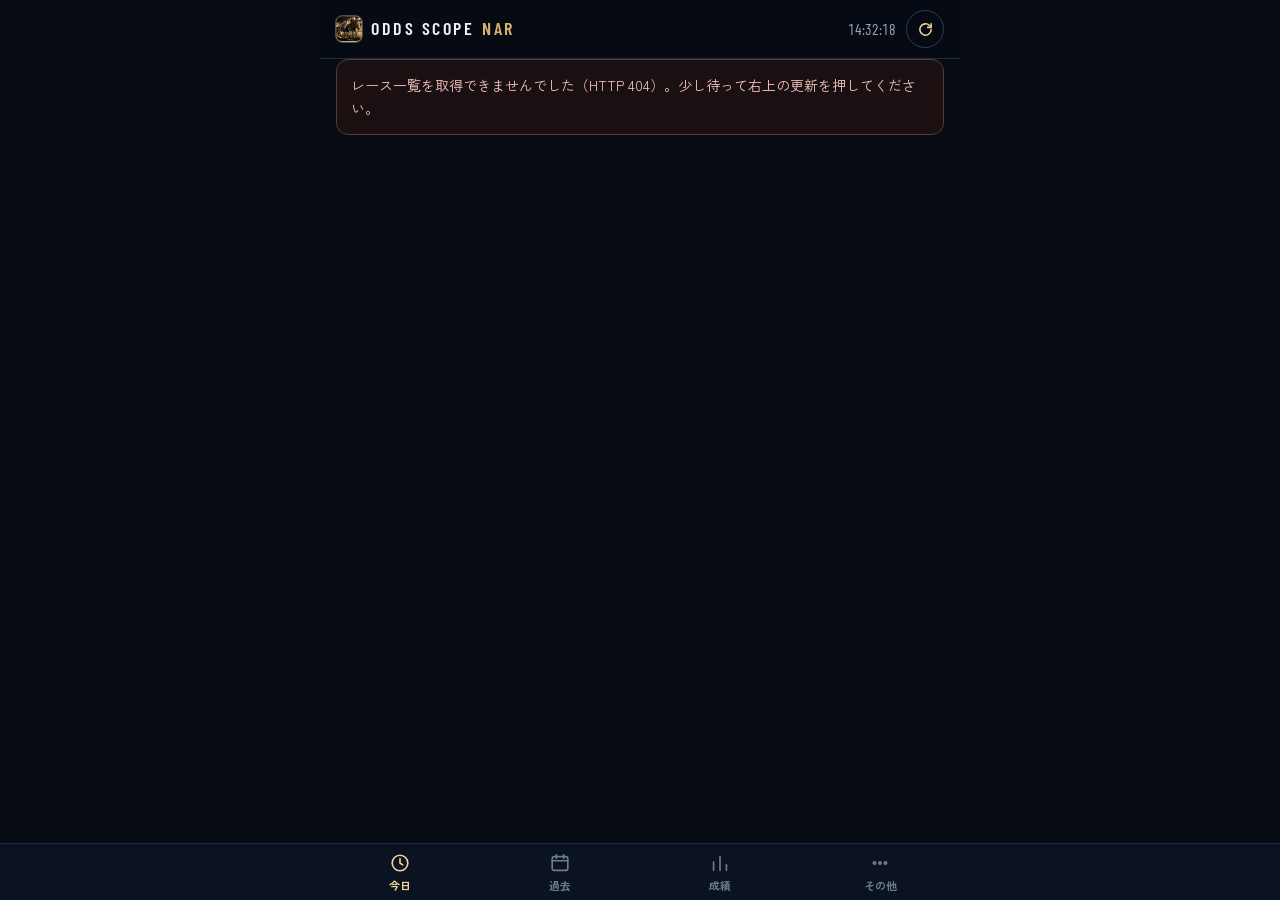
==== index.html @ 2533a0b9 "本命チェック: judge heavy favourites, validate prospectively, demote only once proven - A heavy favourite " ====
<!doctype html>
<html lang="ja">
<head>
<meta charset="utf-8">
<meta name="viewport" content="width=device-width,initial-scale=1,viewport-fit=cover">
<meta name="apple-mobile-web-app-capable" content="yes">
<meta name="apple-mobile-web-app-title" content="ODDS SCOPE">
<meta name="apple-mobile-web-app-status-bar-style" content="black-translucent">
<meta name="theme-color" content="#060B14">
<link rel="preconnect" href="https://fonts.googleapis.com"><link rel="preconnect" href="https://fonts.gstatic.com" crossorigin>
<link rel="stylesheet" href="https://fonts.googleapis.com/css2?family=Barlow+Condensed:wght@500;600&family=Shippori+Mincho+B1:wght@600;700;800&family=Zen+Kaku+Gothic+New:wght@400;500;700&display=swap">
<link rel="icon" type="image/png" href="/apple-touch-icon.png?v=20261013b">
<link rel="apple-touch-icon" sizes="180x180" href="/apple-touch-icon.png?v=20261013b">
<title>ODDS SCOPE NAR | 地方競馬</title>

<style>
:root{
  --bg:#02070d;--bg2:#06111c;--panel:#081724;--panel2:#07131e;--panel3:#0a1b2b;
  --line:#19354a;--line2:#244b65;--text:#f5f8fb;--muted:#7e94a7;--muted2:#587086;
  --gold:#f1c95d;--gold2:#ffe68a;--cyan:#23d7df;--blue:#69aefb;--green:#63e0a3;
  --red:#ff6677;--orange:#f29a57;--bronze:#d38a55;--violet:#c39cff;
  --r:16px;--shadow:0 22px 70px rgba(0,0,0,.42);--mono:ui-monospace,SFMono-Regular,Menlo,Monaco,Consolas,monospace
}
*{box-sizing:border-box}html{background:var(--bg);scroll-behavior:smooth}
body{
  margin:0;min-height:100vh;color:var(--text);
  font-family:-apple-system,BlinkMacSystemFont,"Segoe UI","Hiragino Sans","Yu Gothic UI",sans-serif;
  background:
    radial-gradient(950px 460px at 84% -8%,rgba(30,123,160,.15),transparent 63%),
    radial-gradient(760px 420px at -10% 18%,rgba(241,201,93,.09),transparent 63%),
    linear-gradient(180deg,#06111c 0,#02080e 58%,#02060b 100%);
}
button,input,select{font:inherit}button{cursor:pointer}.app{width:min(1280px,100%);margin:auto;padding:12px 12px 88px}
.topbar{
  display:grid;grid-template-columns:auto 1fr auto;align-items:center;gap:18px;
  padding:8px 4px 15px;border-bottom:1px solid rgba(73,112,141,.28)
}
.brandLock{display:flex;align-items:center;gap:12px;min-width:0}
.brandMark{
  width:70px;height:58px;border-radius:12px;overflow:hidden;display:grid;place-items:center;
  border:1px solid rgba(241,201,93,.34);background:#030b12;
  box-shadow:0 0 28px rgba(241,201,93,.13),inset 0 0 24px rgba(255,255,255,.02)
}
.brandMark img{width:100%;height:100%;object-fit:cover;display:block;filter:saturate(1.06) contrast(1.03)}
.brandText h1{
  margin:0;font-family:Georgia,"Times New Roman",serif;font-size:31px;line-height:.92;
  letter-spacing:.10em;font-weight:800;color:#f3d684;text-shadow:0 0 22px rgba(241,201,93,.12)
}
.brandText small{display:block;margin-top:6px;color:#a88642;font-size:8px;letter-spacing:.30em;font-weight:900}
.versionBox{min-width:0;border-left:1px solid #1a3b52;padding-left:18px}
.versionBox b{display:block;color:#f0d786;font-size:13px;letter-spacing:.04em}
.versionBox span{display:block;color:#6f8ca2;margin-top:3px;font-size:9px;letter-spacing:.1em}
.clockBox{text-align:right}.clockBox .date{font-size:10px;color:#9bb0bf}.clockBox .time{font:900 22px var(--mono);letter-spacing:.02em}.live{
  display:inline-flex;align-items:center;gap:6px;margin-left:8px;padding:4px 8px;border-radius:999px;
  border:1px solid #177b52;background:#06251a;color:#6cf2ab;font:900 8px var(--mono)
}.live:before{content:"";width:6px;height:6px;border-radius:50%;background:#4df09b;box-shadow:0 0 10px #4df09b}
.panel,details{
  background:linear-gradient(180deg,rgba(9,25,39,.97),rgba(5,16,26,.98));
  border:1px solid var(--line);box-shadow:var(--shadow)
}
.panel{border-radius:var(--r);margin:10px 0;overflow:hidden}.pad{padding:14px}
.head,.sectionTitle{display:flex;align-items:center;justify-content:space-between;gap:12px}
.head h2,.sectionTitle h2{margin:0;font-size:15px;letter-spacing:.05em}.badge,.sectionTitle small{font-size:9px;color:var(--muted);letter-spacing:.06em}
.muted{color:var(--muted);font-size:11px}
.reserveGrid{display:grid;grid-template-columns:1.15fr 1fr .62fr .78fr auto;gap:7px;margin-top:10px}
.reserveGrid input,.reserveGrid select{
  min-width:0;background:#04111c;color:#fff;border:1px solid #22435a;border-radius:10px;padding:10px 9px;outline:0
}
.reserveGrid input:focus,.reserveGrid select:focus{border-color:#3a718f;box-shadow:0 0 0 3px rgba(35,215,223,.06)}
.reserveBtn{
  border:1px solid #d6af45;border-radius:10px;padding:10px 16px;
  background:linear-gradient(135deg,#ffdd70,#c8952f);font-weight:950;color:#171208
}
.helper{margin:8px 1px 0;font-size:9px;color:#6e879b;line-height:1.5}
.queue{display:grid;grid-template-columns:repeat(3,minmax(0,1fr));gap:7px;margin-top:10px}
.race{border:1px solid #173249;background:linear-gradient(180deg,#081927,#05131f);border-radius:13px;padding:11px}
.raceTop{display:flex;justify-content:space-between;gap:8px}.raceTitle{font-size:15px;font-weight:900}
.mode{display:inline-flex;align-items:center;gap:6px;font-size:8px;font-weight:900;letter-spacing:.09em;border:1px solid #285467;color:#9cebe5;border-radius:999px;padding:5px 8px;background:#071e28}
.mode:before{content:"";width:5px;height:5px;border-radius:50%;background:var(--cyan)}
.chips{display:flex;gap:4px;flex-wrap:wrap;margin-top:8px}.chip{font:800 8px var(--mono);border:1px solid #294156;color:#71879a;border-radius:999px;padding:4px 6px}
.chip.done{border-color:#2d654f;color:#79dfa9;background:#0a241c}.raceBtns{display:grid;grid-template-columns:1fr auto;gap:6px;margin-top:9px}
.raceBtns button{border:1px solid #2b4861;border-radius:9px;padding:8px;background:#0e2437;color:#eef5f7;font-weight:800;font-size:10px}
.raceBtns .cancel{background:#25141b;border-color:#58303c;color:#e99aa6}.detail{display:none}
.raceConsole{
  margin-top:12px;border:1px solid #21445c;border-radius:14px;overflow:hidden;
  background:linear-gradient(180deg,#071929,#04101b);box-shadow:0 20px 70px rgba(0,0,0,.42)
}
.raceConsoleTop{
  display:grid;grid-template-columns:minmax(0,1.2fr) auto minmax(300px,.9fr);align-items:center;gap:12px;
  padding:13px;border-bottom:1px solid #16344a
}
.raceIdentity{display:flex;align-items:center;gap:8px;min-width:0}.venueBadge,.raceNoBadge{
  border-radius:9px;padding:8px 11px;font-weight:950;border:1px solid #315773;background:#0a2740
}
.raceNoBadge{font:950 24px var(--mono);padding:7px 12px;background:#07131f}
.raceText{min-width:0}.raceText b{display:block;font-size:17px;white-space:nowrap;overflow:hidden;text-overflow:ellipsis}
.raceText small{display:block;margin-top:4px;color:#91a6b7;font-size:9px}.countBox{
  min-width:118px;text-align:center;border:1px solid #3a5b72;background:#06131e;border-radius:10px;padding:7px 12px
}.countBox span{display:block;font-size:8px;color:#99aabd}.countBox b{display:block;color:#ffe66f;font:950 22px var(--mono);margin-top:2px}
.acqBox{min-width:0}.acqTitle{font-size:8px;color:#9fb1be;margin-bottom:6px}.acqGrid{display:grid;grid-template-columns:repeat(5,1fr);gap:4px}
.snap{border:1px solid #1e384b;background:#06131e;border-radius:9px;padding:6px 4px;text-align:center}.snap span{font-size:7px;color:#6f8799}.snap b{display:block;font:800 8px var(--mono);margin-top:2px;color:#879cac}.snap.ok{border-color:#1f7452;background:#072219}.snap.ok b{color:#70e0a6}
.phaseRail{display:grid;grid-template-columns:repeat(5,1fr);position:relative;padding:10px 12px 12px}
.phaseRail:before{content:"";position:absolute;left:7%;right:7%;top:25px;height:2px;background:linear-gradient(90deg,#2c6f91,#20d4df 74%,#7d6b32)}
.phaseNode{position:relative;text-align:center;z-index:1}.phaseDot{
  margin:auto;width:22px;height:22px;border-radius:50%;display:grid;place-items:center;border:2px solid #31556e;background:#082033;color:#7f9cb0;font-size:9px
}
.phaseNode span{display:block;margin-top:5px;color:#7f96aa;font-size:8px}.phaseNode b{display:block;margin-top:2px;font-size:9px;letter-spacing:.04em}
.phaseNode small{display:block;color:#536b7f;font-size:7px;margin-top:2px}.phaseNode.done .phaseDot{border-color:#22cfd8;background:#0a3b4b;color:#fff;box-shadow:0 0 18px rgba(35,215,223,.25)}
.phaseNode.done b{color:#76e7e0}.phaseNode.active .phaseDot{width:26px;height:26px;border-color:#f1c95d;background:#3c310d;color:#fff6be;box-shadow:0 0 24px rgba(241,201,93,.45)}
.phaseNode.active b{color:#ffe87e}.phaseNode.active span{color:#d8c27a}
.signalPanel{border-color:#274b62}.sectionTitle{margin-bottom:10px}.sectionTitle h2{font-size:21px;letter-spacing:.05em}
.phasePill{display:inline-flex;align-items:center;gap:6px;border:1px solid #35526a;background:#061522;border-radius:8px;padding:6px 10px;color:#a9bdc9!important}
.phasePill:before{content:"";width:6px;height:6px;border-radius:50%;background:var(--gold);box-shadow:0 0 9px rgba(241,201,93,.7)}
.pickRail{display:grid;grid-template-columns:repeat(3,minmax(0,1fr));gap:9px}
.pick{
  --accent:#536f84;position:relative;border:1px solid #2b4960;border-radius:12px;padding:12px;
  background:linear-gradient(180deg,#0a2032,#061420);overflow:hidden;min-width:0
}
.pick:nth-child(1){--accent:var(--gold);border-color:#b28b2c;box-shadow:0 0 0 1px rgba(241,201,93,.18),0 0 32px rgba(241,201,93,.12)}
.pick:nth-child(2){--accent:#79baff;border-color:#4e7fa6}
.pick:nth-child(3){--accent:#e99a62;border-color:#915b39}.pick:nth-child(n+4){opacity:.87}
.pick:before{content:"";position:absolute;inset:0 0 auto;height:3px;background:linear-gradient(90deg,var(--accent),transparent)}
.medal{position:absolute;left:0;top:0;min-width:43px;height:34px;border-radius:0 0 10px 0;display:grid;place-items:center;background:linear-gradient(135deg,color-mix(in srgb,var(--accent) 92%,white),color-mix(in srgb,var(--accent) 62%,black));color:#08111a;font:950 18px var(--mono)}
.role{margin-left:38px;font-size:9px;color:#9eb0bf;font-weight:900;letter-spacing:.08em}.signalTag{position:absolute;top:8px;right:8px;font:900 7px var(--mono);border:1px solid #365166;border-radius:999px;padding:4px 7px;color:#a6bac8;background:#07141f}
.pickMain{display:grid;grid-template-columns:auto minmax(0,1fr) auto;align-items:center;gap:8px;margin-top:15px}.waku{width:46px;height:46px;border-radius:9px;display:grid;place-items:center;font-size:22px;font-weight:950;border:1px solid rgba(255,255,255,.16)}
.miniNo{width:30px;height:30px;border-radius:7px;display:grid;place-items:center;font-size:14px;font-weight:950;border:1px solid rgba(255,255,255,.14);flex:0 0 auto}
.w0{background:#183047;color:#fff}.w1{background:#f4f4f4;color:#111}.w2{background:#171717;color:#fff}.w3{background:#db3b49;color:#fff}.w4{background:#2761b8;color:#fff}.w5{background:#ebd53a;color:#161616}.w6{background:#34a84d;color:#fff}.w7{background:#e98227;color:#fff}.w8{background:#e77ca4;color:#fff}
.horseLine{min-width:0}.horseLine b{display:block;font-size:14px;white-space:nowrap;overflow:hidden;text-overflow:ellipsis}.horseLine small{display:block;margin-top:3px;color:#7f97a9;font-size:8px;white-space:nowrap;overflow:hidden;text-overflow:ellipsis}
.scopeDial{--v:0;width:66px;height:66px;border-radius:50%;display:grid;place-items:center;position:relative;background:conic-gradient(var(--accent) calc(var(--v)*1%),#102536 0);box-shadow:0 0 18px color-mix(in srgb,var(--accent) 14%,transparent)}
.scopeDial:before{content:"";position:absolute;width:54px;height:54px;border-radius:50%;background:#07141f;border:1px solid #17344a}
.scopeDialInner{position:relative;text-align:center;z-index:1}.scopeDialInner b{display:block;font:950 22px var(--mono);color:#fff}.scopeDialInner span{display:block;font-size:6px;letter-spacing:.1em;color:#9aafbe}
.scoreStrip{display:grid;grid-template-columns:repeat(4,1fr);gap:4px;margin-top:10px}.scoreStrip div{background:#06131e;border:1px solid #173044;border-radius:7px;padding:6px 3px;text-align:center}.scoreStrip span{display:block;font:800 6px var(--mono);color:#647c8f}.scoreStrip b{font:850 12px var(--mono)}
.dnaMini{display:flex;gap:4px;flex-wrap:wrap;margin-top:7px}.dnaMini span{font-size:7px;font-weight:800;padding:3px 5px;border-radius:999px;background:#0d2231;color:#9bb1bf;border:1px solid #1c394c}.dnaMini span.hotTag{color:#ffe28b;border-color:#705b23;background:#211b08}
.reasonLine{margin-top:8px;font-size:8px;color:#8ba1b1}.reasonLine strong{color:var(--accent);font-size:7px;letter-spacing:.1em}.money{font-size:8px;color:#7890a3;margin-top:5px}.up{color:#67dca3}.down{color:#ff7f8c}
.trendStrip{display:grid;grid-template-columns:repeat(5,1fr);gap:3px;margin-top:8px}.trendCell{border-top:1px solid #1a3447;padding-top:4px;text-align:center}.trendCell span{display:block;font-size:6px;color:#5f7a8e}.trendCell b{display:block;font:800 9px var(--mono);color:#91a8b8;margin-top:2px}.trendCell.latest b{color:#ff847e}
.dnaRibbon{display:grid;grid-template-columns:repeat(6,1fr);gap:5px;padding:7px 10px;border:1px solid #18374c;border-radius:10px;background:#06131e;margin:9px 0}.dnaRibbon div{text-align:center;border-right:1px solid #173246}.dnaRibbon div:last-child{border-right:0}.dnaRibbon b{display:block;font-size:8px;color:#dce8ee}.dnaRibbon span{display:block;font-size:7px;color:#60798c;margin-top:2px}
.rankPanel{overflow:hidden}.rankTools{display:flex;gap:5px;flex-wrap:wrap}.rankTool{border:1px solid #21415a;background:#071725;color:#8fa7b8;border-radius:8px;padding:6px 9px;font-size:8px;font-weight:850}.rankTool.active{border-color:#b58d29;color:#ffe57d;background:#211a07}
.rankWrap{overflow-x:auto}.rankHead,.rrow{display:grid;grid-template-columns:38px minmax(210px,1.5fr) 62px 58px 58px 58px 58px 68px 74px;min-width:840px;align-items:center}
.rankHead{padding:8px 12px;border-top:1px solid #153246;border-bottom:1px solid #153246;color:#748da1;font-size:8px}.rankHead span:not(:nth-child(2)){text-align:center}
.rrow{padding:7px 12px;border-bottom:1px solid #10283a;cursor:pointer;transition:.12s}.rrow:hover,.rrow.active{background:#0c2232}.rrow.active{box-shadow:inset 3px 0 0 var(--gold)}
.rk{font:900 15px var(--mono);color:#9aafbf;text-align:center}.horseCell{display:flex;align-items:center;gap:8px;min-width:0}.hn{min-width:0}.hn b{display:block;font-size:11px;white-space:nowrap;overflow:hidden;text-overflow:ellipsis}.hn small{display:block;color:#748c9f;font-size:7px;margin-top:2px}.popb{color:#d4b86f}
.scoreCell{text-align:center;font:850 11px var(--mono)}.dnaCell{color:#a9c9ff}.scopeCell{color:#ffe27a}.metricCell{color:#9eb2c1}.stateCell{text-align:center;font:900 7px var(--mono);border:1px solid #28475c;border-radius:999px;padding:4px 5px;color:#93aabd}.stateCell.HOT{color:#ff9da7;border-color:#78404b}.stateCell.CORE{color:#f3d378;border-color:#6c5928}.stateCell.VALUE{color:#ffb274;border-color:#6d4728}.stateCell.WATCH{color:#68e1dc;border-color:#2a625e}
.horseConsoleGrid{display:grid;grid-template-columns:1.06fr .92fr 1.18fr;gap:9px;margin-top:10px}.subcard{border:1px solid #1b3b51;background:linear-gradient(180deg,#081b2a,#05131f);border-radius:12px;padding:12px;min-width:0}
.subhead{display:flex;justify-content:space-between;gap:8px;align-items:center;margin-bottom:9px}.subhead b{font-size:11px}.subhead small{font-size:7px;color:#6e8799}
.selTop{display:grid;grid-template-columns:auto minmax(0,1fr) auto;gap:8px;align-items:center}.selName{min-width:0}.selName b{display:block;font-size:14px;white-space:nowrap;overflow:hidden;text-overflow:ellipsis}.selName small{display:block;color:#8097a8;font-size:8px;margin-top:3px}.bigScope{font:950 30px var(--mono);color:#ffe178}
.rings{display:grid;grid-template-columns:repeat(4,1fr);gap:5px;margin-top:10px}.ring{--v:0;--c:#fff;aspect-ratio:1;border-radius:50%;display:grid;place-items:center;position:relative;background:conic-gradient(var(--c) calc(var(--v)*1%),#112a3b 0)}.ring:after{content:"";position:absolute;inset:5px;border-radius:50%;background:#071521}.ring b,.ring span{position:relative;z-index:1}.ring b{font:900 11px var(--mono);transform:translateY(-3px)}.ring span{position:absolute;bottom:13px;font-size:5px;color:#8298a9}
.whyBox{margin-top:10px;border-left:2px solid var(--gold);padding:8px 9px;background:#081927;border-radius:0 8px 8px 0}.whyBox b{font-size:8px;color:#e8c862}.whyBox div{font-size:8px;color:#9aafbe;line-height:1.55;margin-top:3px}
.dnaBars .barrow,.abilityBars .barrow{display:grid;grid-template-columns:88px 1fr 30px;align-items:center;gap:7px;margin:7px 0}.barrow span{font-size:8px;color:#9eb1bf}.track{height:7px;border-radius:999px;background:#102839;overflow:hidden}.track i{display:block;height:100%;background:linear-gradient(90deg,#1fc6e1,#55df9d,#ffd35f);border-radius:999px}.barrow b{font:900 9px var(--mono);text-align:right}
.marketChart{height:170px;border:1px solid #17364b;border-radius:9px;background:#04101a;padding:8px;overflow:hidden}.marketChart svg{width:100%;height:100%}.chartMeta{display:grid;grid-template-columns:repeat(5,1fr);gap:4px;margin-top:7px}.chartMeta div{text-align:center}.chartMeta span{display:block;font-size:6px;color:#657e91}.chartMeta b{display:block;font:850 9px var(--mono);margin-top:2px}
.metaGrid{display:grid;grid-template-columns:repeat(2,1fr);gap:5px;margin-top:9px}.metaBox{border:1px solid #173348;background:#06131e;border-radius:8px;padding:7px}.metaBox span{display:block;font-size:6px;color:#697f91}.metaBox b{display:block;font-size:8px;margin-top:3px}
.note{color:#6f879a;font-size:8px;line-height:1.55}.validation{display:grid;grid-template-columns:repeat(4,1fr);gap:6px}.vbox{border:1px solid #1b394e;background:#06131e;border-radius:9px;padding:8px}.vbox span{font-size:7px;color:#718a9d}.vbox b{display:block;font:900 18px var(--mono);margin-top:4px}.vbox small{font-size:6px;color:#627a8d}
details{border-radius:13px;margin:9px 0;overflow:hidden}summary{padding:11px 13px;font-size:10px;font-weight:900;letter-spacing:.04em;cursor:pointer}details>div{padding:0 13px 13px}.tape{display:grid;grid-template-columns:repeat(5,1fr);gap:5px}.slot{background:#06131e;border:1px solid #18364b;border-radius:8px;padding:7px;text-align:center}.slot span{display:block;font-size:7px;color:#71899b}.slot b{display:block;font-size:9px;margin-top:3px}.slot em{display:block;font:normal 7px var(--mono);color:#526d80;margin-top:2px}.marketCount{margin-top:7px;color:#6c8799;font-size:8px}
.loading{display:inline-flex;align-items:center;gap:6px}.dot{width:7px;height:7px;border-radius:50%;background:var(--cyan);animation:pulse 1s infinite}@keyframes pulse{50%{opacity:.25}}

/* Ver.11.9 FINAL FUSION */
.sectionKicker{margin-top:3px;color:#7891a4;font-size:8px;letter-spacing:.04em}
.stageStatus{display:grid;grid-template-columns:repeat(3,1fr);gap:7px;padding:0 12px 12px}
.stageStatusItem{position:relative;border:1px solid #1c3a50;background:#061522;border-radius:10px;padding:9px 11px;min-width:0;transition:.2s ease}
.stageStatusItem span{display:block;color:#5f7b90;font:800 7px var(--mono);letter-spacing:.12em}
.stageStatusItem b{display:block;margin-top:2px;font-size:12px;letter-spacing:.04em}
.stageStatusItem small{display:block;margin-top:2px;color:#647d90;font-size:7px;white-space:nowrap;overflow:hidden;text-overflow:ellipsis}
.stageStatusItem.done{border-color:#24695f;background:linear-gradient(180deg,#08241f,#061914)}
.stageStatusItem.done b{color:#72e5bb}
.stageStatusItem.active{border-color:#d7ae43;background:linear-gradient(135deg,rgba(118,83,10,.42),rgba(9,21,32,.98));box-shadow:0 0 24px rgba(241,201,93,.14),inset 0 0 0 1px rgba(255,223,119,.12)}
.stageStatusItem.active b{color:#ffe982}
.finalMode .raceConsole,.finalMode .signalPanel{border-color:#94762b;box-shadow:0 22px 70px rgba(0,0,0,.42),0 0 32px rgba(241,201,93,.08)}
.finalMode .phasePill{border-color:#a98931;color:#ffea92!important;background:#2a2108}
.finalMode .phasePill:before{background:#ffe66f;box-shadow:0 0 14px #ffe66f}
.pickRoleBadge{display:inline-flex;align-items:center;justify-content:center;margin-top:12px;padding:5px 9px;border-radius:999px;font-size:9px;font-weight:950;letter-spacing:.04em;border:1px solid #3b5264;background:#0b1b28;color:#a9becb}
.pickRoleBadge.primary{border-color:#b9902e;background:#312608;color:#ffe488}
.pickRoleBadge.secondary{border-color:#4683ad;background:#09253b;color:#9fd4ff}
.pickRoleBadge.value{border-color:#9b613d;background:#301c10;color:#ffc19a}
.pickMain .waku{width:58px;height:58px;font-size:28px;border-radius:11px;box-shadow:inset 0 0 0 1px rgba(255,255,255,.11)}
.keyScores{display:grid;grid-template-columns:repeat(4,1fr);gap:5px;margin-top:9px}
.keyScore{border:1px solid #1c394c;background:#061521;border-radius:8px;padding:6px 5px;text-align:center}
.keyScore span{display:block;color:#6e879a;font-size:7px;letter-spacing:.06em}
.keyScore b{display:block;margin-top:2px;font:950 16px var(--mono)}
.keyScore.scope b{color:#ffe06d}.keyScore.dna b{color:#b99bff}.keyScore.accel b{color:#ff8a99}.keyScore.flow b{color:#56e0d4}
.keyScore small{display:block;color:#4f6b7f;font-size:6px;margin-top:1px}
.auxScores{display:flex;gap:10px;margin-top:6px;color:#6f8799;font-size:7px}.auxScores b{color:#a9bcc8;font-weight:900}
.finalStamp{display:none;position:absolute;right:9px;bottom:9px;border:1px solid #b78e28;background:linear-gradient(135deg,#4c390b,#171204);color:#ffe77e;border-radius:7px;padding:5px 7px;font:950 8px var(--mono);letter-spacing:.08em;box-shadow:0 0 15px rgba(241,201,93,.15)}
.finalMode .pick:nth-child(-n+3) .finalStamp{display:block}
.rankRole{display:inline-flex;align-items:center;justify-content:center;min-width:34px;padding:3px 5px;border-radius:999px;font-size:7px;font-weight:950;margin-left:5px;vertical-align:1px;border:1px solid #365063;color:#92a8b8}
.rankRole.primary{border-color:#a9832a;color:#f4cf66}.rankRole.secondary{border-color:#47769b;color:#8ac5f3}.rankRole.value{border-color:#98603d;color:#efb082}
.hn small{display:flex;flex-wrap:wrap;gap:3px;align-items:center}
.hn .styleTag{color:#72cfd3;border:1px solid #245462;background:#08202a;border-radius:999px;padding:1px 4px;font-size:7px}

@media(max-width:980px){
  .topbar{grid-template-columns:1fr auto}.versionBox{display:none}.queue{grid-template-columns:repeat(2,minmax(0,1fr))}
  .raceConsoleTop{grid-template-columns:1fr auto}.acqBox{grid-column:1/-1}.pickRail{display:flex;overflow-x:auto;scroll-snap-type:x mandatory;padding-bottom:4px}.pick{min-width:72%;scroll-snap-align:start}
  .horseConsoleGrid{grid-template-columns:1fr 1fr}.horseConsoleGrid .subcard:last-child{grid-column:1/-1}
}
@media(max-width:620px){
  .app{padding:8px 8px 78px}.brandMark{width:54px;height:48px}.brandText h1{font-size:25px}.clockBox .time{font-size:18px}.panel{margin:8px 0}.pad{padding:11px}
  .reserveGrid{grid-template-columns:1fr 1fr}.reserveGrid button{grid-column:1/-1}.queue{grid-template-columns:1fr}
  .raceConsoleTop{grid-template-columns:1fr auto;gap:8px;padding:10px}.raceIdentity{gap:6px}.venueBadge{padding:6px 8px;font-size:11px}.raceNoBadge{font-size:18px;padding:5px 8px}.raceText b{font-size:14px}.countBox{min-width:92px;padding:6px}.countBox b{font-size:18px}.acqBox{grid-column:1/-1}
  .phaseRail{padding:8px 5px 10px}.phaseRail:before{left:10%;right:10%;top:21px}.phaseDot{width:18px;height:18px}.phaseNode.active .phaseDot{width:22px;height:22px}.phaseNode span{font-size:6px}.phaseNode b{font-size:7px}.phaseNode small{font-size:6px}
  .sectionTitle h2{font-size:18px}.stageStatus{gap:5px;padding:0 7px 9px}.stageStatusItem{padding:7px}.stageStatusItem small{display:none}.pick{min-width:88%;padding:11px}.scopeDial{width:61px;height:61px}.scopeDial:before{width:49px;height:49px}.dnaRibbon{grid-template-columns:repeat(3,1fr)}.dnaRibbon div:nth-child(3){border-right:0}
  .rankHead,.rrow{grid-template-columns:32px minmax(170px,1.5fr) 56px 54px 54px 54px 54px 62px 68px;min-width:720px}.horseConsoleGrid{grid-template-columns:1fr}.horseConsoleGrid .subcard:last-child{grid-column:auto}.validation{grid-template-columns:repeat(2,1fr)}
}

/* Ver.13.0 race-flow calibrated signal language */
.raceSignal{display:flex;align-items:center;justify-content:space-between;gap:10px;border:1px solid #233f52;border-radius:13px;padding:10px 11px;margin:0 0 10px;background:linear-gradient(135deg,#081724,#06111b)}
.raceSignal>div:first-child{min-width:0}.raceSignal span{font:850 8px var(--mono);letter-spacing:.08em;color:#7890a3}.raceSignal b{display:block;font:950 17px var(--mono);letter-spacing:.03em;margin-top:2px}.raceSignal small{display:block;color:#7f95a5;margin-top:3px;font-size:9px}.signalScale{display:flex;gap:5px;flex-wrap:wrap;justify-content:flex-end}.signalScale span{padding:4px 6px;border-radius:999px;border:1px solid #29485d;background:#07131d;font-size:7px}.signalScale .gs{color:#ffe77d;border-color:#8b6e20}.signalScale .ga{color:#6ee8df;border-color:#236c68}.signalScale .gb{color:#8ec7ff;border-color:#2c5c82}.signalScale .gc{color:#b9c6d0;border-color:#425462}.signalScale .gd{color:#788995;border-color:#344550}
.raceSignal.grade-s{border-color:#a27f23;box-shadow:inset 3px 0 0 #f1c95d}.raceSignal.grade-s b{color:#ffe47b}.raceSignal.grade-a{border-color:#26736e;box-shadow:inset 3px 0 0 #46d6cd}.raceSignal.grade-a b{color:#6ee8df}.raceSignal.grade-b{border-color:#2f658e;box-shadow:inset 3px 0 0 #72b8f5}.raceSignal.grade-b b{color:#9dd2ff}.raceSignal.grade-c{border-color:#425665;box-shadow:inset 3px 0 0 #879aa8}.raceSignal.grade-c b{color:#c4d0d8}.raceSignal.grade-d{border-color:#2c3e4b;box-shadow:inset 3px 0 0 #536571}.raceSignal.grade-d b{color:#8295a2}
.pick.grade-s{border-color:#a98428!important;box-shadow:0 0 0 1px rgba(241,201,93,.18),0 0 26px rgba(241,201,93,.13)!important}.pick.grade-a{border-color:#2c8580!important;box-shadow:0 0 0 1px rgba(70,214,205,.12)!important}.pick.grade-b{border-color:#3974a0!important}.pick.grade-c{border-color:#445d6e!important}.pick.grade-d{border-color:#263d4d!important;opacity:.92}.signalTag.grade-s{color:#ffe57c;border-color:#8d7021;background:#2e2509}.signalTag.grade-a{color:#70e4dc;border-color:#2c726e;background:#082824}.signalTag.grade-b{color:#9ccfff;border-color:#315d7e;background:#0a2031}.signalTag.grade-c{color:#c3ced5;border-color:#425664;background:#111d25}.signalTag.grade-d{color:#8396a2;border-color:#344651;background:#0a151c}
.stateCell.grade-s{color:#ffe57c;border-color:#8d7021}.stateCell.grade-a{color:#70e4dc;border-color:#2c726e}.stateCell.grade-b{color:#9ccfff;border-color:#315d7e}.stateCell.grade-c{color:#c3ced5;border-color:#425664}.stateCell.grade-d{color:#8396a2;border-color:#344651}.signalIndex{font:900 9px var(--mono);color:#9fb4c2;margin-left:auto}.resultCard{display:grid;grid-template-columns:repeat(4,minmax(0,1fr));gap:7px;margin-top:8px}.resultStat{border:1px solid #29465a;border-radius:10px;padding:9px;background:#07131d}.resultStat span{display:block;color:#758d9f;font-size:8px}.resultStat b{display:block;margin-top:3px;font:900 16px var(--mono)}.systemCheck{display:inline-flex;padding:4px 7px;border-radius:999px;border:1px solid #3b5262;font:900 8px var(--mono)}.systemCheck.PASS{color:#6ee0a3;border-color:#2c6949}.systemCheck.HOLD{color:#f1c95d;border-color:#725e25}.systemCheck.REVIEW{color:#ff8e96;border-color:#743c43}.systemCheck.COLLECTING{color:#8eb6d0;border-color:#375a70}
@media(max-width:720px){.raceSignal{align-items:flex-start;flex-direction:column}.signalScale{justify-content:flex-start}.resultCard{grid-template-columns:repeat(2,minmax(0,1fr))}}

/* Ver.13 RACE FLOW + RESULT GUARD */
.guardBar{display:grid;grid-template-columns:auto 1fr auto;align-items:center;gap:10px;border:1px solid #2b4657;border-radius:12px;padding:9px 10px;margin:0 0 10px;background:#07131d}.guardBar b{font:950 10px var(--mono);letter-spacing:.08em}.guardBar small{color:#8197a7;font-size:9px}.guardState{padding:5px 8px;border-radius:999px;border:1px solid #3a5363;font:900 8px var(--mono)}.guardState.PASS{color:#6fe3a6;border-color:#2a6b4b}.guardState.HOLD{color:#f0ca65;border-color:#725f28}.guardState.REVIEW{color:#ff9299;border-color:#74424a}.guardState.COLLECTING{color:#91b8d2;border-color:#3c5e73}
.roiBox{margin-top:12px;border:1px solid #2b4657;border-radius:12px;padding:10px;background:#07131d}.roiBox .roiHead{display:flex;justify-content:space-between;align-items:baseline;margin-bottom:8px}.roiBox .roiHead b{font:950 11px var(--mono);letter-spacing:.08em}.roiBox .roiHead small{color:#8197a7;font-size:10px}.roiTable{width:100%;border-collapse:collapse;font-size:12px}.roiTable th{color:#8197a7;font-weight:700;font-size:10px;text-align:right;padding:4px 2px;border-bottom:1px solid #1d3442}.roiTable th:first-child,.roiTable td:first-child{text-align:left}.roiTable td{text-align:right;padding:6px 2px;border-bottom:1px solid #12242f;font-variant-numeric:tabular-nums}.roiTable td b{font-size:13px}.roiTable td small{display:block;color:#6f8798;font-size:9px}.roiTable .up{color:#6fe3a6}.roiTable .down{color:#ff9299}.roiNote{color:#8197a7;font-size:10px;line-height:1.5;margin-top:8px}
.flowPanel{overflow:hidden}.flowHead{display:flex;justify-content:space-between;align-items:flex-start;gap:10px}.flowHead h2{margin:0}.flowMeta{display:flex;gap:6px;flex-wrap:wrap;justify-content:flex-end}.flowPill{border:1px solid #31536a;border-radius:999px;padding:5px 7px;font:900 8px var(--mono);color:#9fc6dc;background:#07131d}.flowPill.high{color:#ff9da6;border-color:#75424a}.flowPill.balanced{color:#7be3dc;border-color:#2f6c68}.flowPill.slow{color:#f1ca68;border-color:#6e5d2b}
.flowStage{margin-top:10px;border:1px solid #213a4b;border-radius:14px;background:linear-gradient(180deg,#07131d,#040b12);padding:10px;overflow:hidden}.flowControls{display:flex;align-items:center;gap:7px;flex-wrap:wrap}.flowControls button{border:1px solid #335366;background:#0a1a26;color:#c9dbe6;border-radius:9px;padding:8px 10px;min-height:38px;font:850 9px var(--mono)}.flowControls button.primary{border-color:#8a7026;color:#ffe57d;background:linear-gradient(180deg,#33270a,#201a08)}.flowControls button.isPlaying{border-color:#2b7773;color:#7eece4;background:#082824}.flowPhase{margin-left:auto;font:950 11px var(--mono);color:#ffe071;letter-spacing:.08em}.flowTruth{display:inline-flex;align-items:center;gap:5px;color:#7890a1;font-size:8px}.flowTruth:before{content:'◉';color:#62d8d0}

.flowFinish{display:grid;grid-template-columns:auto 1fr;gap:10px;align-items:center;margin-top:9px;border:1px solid #5f5226;border-radius:12px;padding:9px 10px;background:linear-gradient(135deg,rgba(51,40,10,.78),rgba(8,20,29,.96));box-shadow:inset 3px 0 0 #e3bd54}.flowFinishLabel b{display:block;color:#ffe27a;font:950 11px var(--mono);letter-spacing:.08em}.flowFinishLabel span{display:block;color:#8ea1ad;font-size:7px;margin-top:2px}.flowFinishPodium{display:grid;grid-template-columns:repeat(3,minmax(0,1fr));gap:6px}.flowFinishPodium>div{min-width:0;border:1px solid #314d5e;border-radius:9px;padding:7px 8px;background:#07131d;color:#7f94a3;font:850 8px var(--mono)}.flowFinishPodium>div:nth-child(1){border-color:#8b6e20;color:#ffe274}.flowFinishPodium>div:nth-child(2){border-color:#456681;color:#b9dcf7}.flowFinishPodium>div:nth-child(3){border-color:#704c35;color:#e5ad86}.flowFinishPodium b{display:block;margin-top:2px;color:#f4f8fa;font:950 10px var(--mono);white-space:nowrap;overflow:hidden;text-overflow:ellipsis}
.flowTrack{position:relative;margin-top:10px;width:100%;min-height:330px;overflow:hidden;border:1px solid #203b4c;border-radius:14px;background:linear-gradient(90deg,#07131c 0 8%,#102a20 8% 88%,#08141d 88% 100%)}
.flowTrack:before{content:'';position:absolute;left:9%;right:12%;top:72px;bottom:14px;border-radius:10px;background:repeating-linear-gradient(to bottom,rgba(224,238,230,.08) 0 1px,transparent 1px 26px),linear-gradient(180deg,rgba(54,116,76,.18),rgba(24,65,42,.08));border:1px solid rgba(107,191,139,.14);pointer-events:none}.flowTrack:after{content:'FINISH';position:absolute;left:88%;top:64px;bottom:10px;width:3px;background:linear-gradient(180deg,transparent,#ffe170 9% 91%,transparent);box-shadow:0 0 12px rgba(255,216,93,.45);color:#ffe276;font:900 7px var(--mono);letter-spacing:.08em;writing-mode:vertical-rl;text-orientation:mixed;padding-top:8px;pointer-events:none}
.flowSvg{display:none}.flowHorse{position:absolute;left:10%;top:96px;transform:translate(0,-50%);display:flex;align-items:center;gap:5px;border:0;background:rgba(4,13,20,.88);color:#fff;padding:3px 6px 3px 4px;min-width:118px;max-width:164px;height:24px;border-radius:9px;border:1px solid #29485b;z-index:3;box-shadow:0 2px 8px rgba(0,0,0,.42);transition:left .18s linear,top .28s ease,filter .2s,opacity .2s}.flowHorse .runner{font-size:15px;line-height:1;filter:drop-shadow(0 2px 3px rgba(0,0,0,.8));transform:none!important}.flowHorse .fhNo{width:25px;height:20px;display:grid;place-items:center;border-radius:6px;font:950 10px var(--mono);border:1px solid rgba(255,255,255,.30);flex:0 0 auto}.flowHorse .fhName{display:block;position:static;transform:none;max-width:92px;padding:0;background:transparent;border:0;color:#dce8ee;font-size:7px;font-weight:850;white-space:nowrap;overflow:hidden;text-overflow:ellipsis}.flowHorse.isFocus{border-color:#61d8d0;box-shadow:0 0 0 2px rgba(76,216,207,.18),0 2px 8px rgba(0,0,0,.42)}.flowHorse.isTop{border-color:#786429}.flowHorse.isTop .fhNo{box-shadow:0 0 0 1px rgba(241,201,93,.55)}.flowHorse.isLeader{border-color:#e5bd4d;background:rgba(40,31,8,.92)}.flowHorse.isLeader .runner{filter:drop-shadow(0 0 5px rgba(255,218,98,.75))}.flowHorse.isLeader .fhNo{outline:1px solid #ffe16a}.flowHorse.dim{opacity:.72}
.flowRankTag{display:grid;place-items:center;min-width:18px;height:18px;border-radius:50%;background:#0b1a25;border:1px solid #335267;color:#93a9b7;font:950 8px var(--mono);flex:0 0 auto}.flowHorse.isLeader .flowRankTag{color:#ffe274;border-color:#8a6d20}.flowGap{margin-left:auto;color:#6f8797;font:800 7px var(--mono);white-space:nowrap}
.flowHud{position:absolute;left:10px;right:10px;top:9px;display:flex;justify-content:space-between;align-items:flex-start;gap:8px;pointer-events:none;z-index:20}.flowHudBox{max-width:62%;padding:6px 8px;border:1px solid rgba(49,83,106,.8);border-radius:9px;background:rgba(3,11,18,.88);backdrop-filter:blur(5px)}.flowHudBox b{display:block;font:900 10px var(--mono);color:#f4f7fa}.flowHudBox span{display:block;margin-top:2px;color:#8ca5b6;font-size:8px;line-height:1.35}.flowOrder{padding:6px 8px;border:1px solid rgba(118,91,29,.9);border-radius:9px;background:rgba(31,24,7,.90);color:#ffe178;font:900 8px var(--mono);white-space:normal;text-align:right;max-width:38%}.flowPhaseNav{display:grid;grid-template-columns:repeat(4,1fr);gap:6px;margin-top:8px}.flowPhaseBtn{border:1px solid #27465a;background:#07131d;color:#8299aa;border-radius:8px;padding:7px 5px;font:850 8px var(--mono)}.flowPhaseBtn.active{border-color:#8a7026;color:#ffe173;background:#241d08}.flowReadout{display:grid;grid-template-columns:repeat(3,minmax(0,1fr));gap:6px;margin-top:8px}.flowReadout div{border:1px solid #203b4c;border-radius:9px;padding:7px;background:#06111a}.flowReadout span{display:block;color:#71899b;font-size:7px}.flowReadout b{display:block;margin-top:2px;font:900 9px var(--mono);white-space:nowrap;overflow:hidden;text-overflow:ellipsis}.flowNote{margin-top:8px;color:#8298a8;font-size:9px;line-height:1.55}.flowLegend{display:flex;gap:8px;flex-wrap:wrap;margin-top:7px}.flowLegend span{font-size:8px;color:#91a7b6;border:1px solid #2a4658;border-radius:999px;padding:3px 6px}.resultCompare{display:grid;grid-template-columns:repeat(4,minmax(0,1fr));gap:7px;margin-top:8px}.resultCompare .cmp{border:1px solid #29465a;border-radius:10px;padding:8px;background:#07131d}.cmp span{display:block;color:#758d9f;font-size:8px}.cmp b{display:block;font:900 15px var(--mono);margin-top:2px}.cmp.win b{color:#77e1a9}.cmp.loss b{color:#ff979e}
@media(max-width:620px){.guardBar{grid-template-columns:1fr auto}.guardBar small{grid-column:1/-1}.flowFinish{grid-template-columns:1fr}.flowFinishPodium{gap:4px}.flowFinishPodium>div{padding:6px}.flowTrack{min-height:390px}.flowHorse{min-width:94px;max-width:116px;height:22px;padding:2px 4px}.flowHorse .runner{display:none}.flowHorse .fhNo{width:23px;height:19px;font-size:9px}.flowHorse .fhName{max-width:62px;font-size:6px}.flowReadout{grid-template-columns:1fr}.flowHudBox{max-width:58%}.flowOrder{max-width:42%;font-size:7px}.resultCompare{grid-template-columns:repeat(2,minmax(0,1fr))}}
@media(prefers-reduced-motion:reduce){.flowHorse{transition:none}}



/* Ver.13.3 CINEMATIC RACE FLOW — self-contained canvas, performance conscious */
.flowTrack{height:390px!important;min-height:0!important;background:#081824;border:1px solid #365970;overflow:hidden;border-radius:14px;position:relative}
.flowTrack:before,.flowTrack:after{display:none!important}
#flowCanvas{width:100%;height:100%;display:block;cursor:pointer;touch-action:pan-y;background:linear-gradient(#172937,#6f6859)}
.cinHud{position:absolute;inset:auto 8px 8px 8px;z-index:10;display:flex;justify-content:space-between;gap:8px;align-items:flex-end;pointer-events:none}
.cinHud .flowHudBox{max-width:60%;background:rgba(2,13,22,.80);border:1px solid rgba(141,183,198,.35);padding:6px 8px}
.cinHud .flowHudBox span{display:block;color:#b3c8d3;max-height:26px;overflow:hidden;font-size:8px}
.cinHud .flowOrder{max-width:48%;border-color:rgba(224,186,86,.6);background:rgba(29,24,12,.88);font-size:9px;line-height:1.5}
.cinRunnerStrip{display:flex;gap:5px;overflow-x:auto;padding:8px 3px 4px;scrollbar-width:thin}
.cinStripLabel{font-size:9px;color:#a5bccb;letter-spacing:.03em;margin-top:9px}
.cinOrderChip{flex:0 0 auto;display:inline-flex;gap:4px;align-items:center;border:1px solid #305267;background:#081824;border-radius:8px;padding:4px 6px;color:#d4e6ee;min-height:34px;cursor:pointer}
.cinOrderChip.lead{border-color:#c7a84c;box-shadow:inset 0 0 0 1px #9a803e}
.cinOrderChip span{font-size:9px;color:#a7bac6}.cinOrderChip b{min-width:24px;text-align:center;border-radius:4px;padding:3px 5px;font-size:11px;font-weight:900}
.cinOrderChip b.w1{background:#edf1ef;color:#121820}.cinOrderChip b.w2{background:#181b20;color:#fff;border:1px solid #697681}.cinOrderChip b.w3{background:#e73c51;color:#fff}.cinOrderChip b.w4{background:#216dc9;color:#fff}.cinOrderChip b.w5{background:#f4d633;color:#121820}.cinOrderChip b.w6{background:#27a55c;color:#fff}.cinOrderChip b.w7{background:#f0892c;color:#fff}.cinOrderChip b.w8{background:#e97fa9;color:#161820}
.flowFinish{position:relative;z-index:2}.flowFinishPodium b{font-size:11px}.flowFinishLabel span{font-size:8px}
@media(max-width:620px){.flowTrack{height:330px!important}.cinHud .flowOrder{font-size:8px}.flowFinishPodium b{font-size:10px}.flowControls button{min-height:42px;font-size:10px}.cinRunnerStrip{gap:4px}}
@media(prefers-reduced-motion:reduce){#flowCanvas{scroll-behavior:auto}}

/* Final responsive player and readable touch controls */
.flowSeekLabel{display:flex;justify-content:space-between;font-size:12px;color:#adc3d2;margin-top:12px}#flowSeek{width:100%;height:32px;padding:0;accent-color:#efd084}
.flowControls{flex-wrap:wrap}.flowControls button,.flowPhaseBtn{min-height:44px;font-size:12px}.flowPhaseBtn{white-space:normal}.flowTruth{font-size:11px}.flowNote,.sectionKicker{font-size:12px;line-height:1.65}
.cinRunnerStrip{display:grid;grid-template-columns:repeat(auto-fit,minmax(165px,1fr));overflow:visible;gap:6px}.cinOrderChip{min-width:0;min-height:44px;padding:6px}.cinOrderChip em{font-size:12px;overflow:hidden;text-overflow:ellipsis;white-space:nowrap;font-style:normal}.cinOrderChip[aria-pressed=true]{border-color:#f1cf77;background:#2e2819}.cinStripLabel{font-size:12px}.flowReadout span{font-size:11px}.flowReadout b{font-size:12px}.flowFinishLabel span{font-size:11px}.flowFinishPodium b{font-size:12px}.cinHud{display:none}
button:focus-visible,a:focus-visible,input:focus-visible,select:focus-visible{outline:2px solid #f1cf77;outline-offset:3px}
@media(max-width:600px){.flowTrack{height:340px!important}.flowHead{flex-wrap:wrap}.flowMeta{flex-wrap:wrap}.cinRunnerStrip{grid-template-columns:repeat(2,minmax(0,1fr))}.cinOrderChip{gap:4px}.cinOrderChip em{font-size:11px}.flowReadout{grid-template-columns:1fr}.flowReadout div{display:flex;justify-content:space-between;gap:8px}.flowReadout b{white-space:normal;text-align:right}.flowFinishPodium{display:grid;grid-template-columns:1fr}.flowFinishPodium>div{min-width:0;white-space:normal}.rankTools{flex-wrap:wrap}.rankTool{min-height:40px}.helper,.muted,.note{font-size:12px;line-height:1.6}}
@media(prefers-reduced-motion:reduce){*,*::before,*::after{scroll-behavior:auto!important;animation:none!important;transition:none!important}}

</style>

<style>html[data-race3d='active'] #flowCanvas{visibility:hidden}#flow3dCanvas{border-radius:inherit}</style>
<script defer src="/race3d.js?v=clear-finish-a2c709b8"></script>
<style>
#flowTrack{height:480px!important;isolation:isolate;background:#8a9ca5}#flow3dCanvas{position:absolute;inset:0;width:100%;height:100%;display:block;z-index:2;border-radius:inherit;pointer-events:none}.r3-labels{position:absolute;inset:0;z-index:4;pointer-events:none;overflow:hidden}.r3-label{position:absolute;left:0;top:0;min-width:25px;height:25px;border:1px solid #ffffffaa;border-radius:6px;padding:0 4px;font:800 12px system-ui;box-shadow:0 2px 6px #0008;pointer-events:auto}.r3-label:after{content:"";position:absolute;top:100%;left:50%;height:var(--stem,0);width:1px;background:#ffffff80;pointer-events:none}.r3-label.selected{outline:2px solid #ffe08e;outline-offset:2px}.r3-hud{position:absolute;inset:0;z-index:5;pointer-events:none;display:flex;flex-direction:column;justify-content:space-between;padding:14px;background:linear-gradient(#07152055,transparent 24%,transparent 85%,#071520aa)}.r3-top{display:flex;justify-content:space-between;gap:10px}.r3-top b{font:800 12px system-ui;letter-spacing:.13em;color:#fff}.r3-top i{font-style:normal;background:#efd18b;color:#15202a;border-radius:3px;padding:2px 4px}.r3-top span{display:block;font-size:11px;color:#f5ead2;margin-top:7px}.r3-bottom{display:flex;justify-content:space-between;gap:10px;align-items:center;color:#f3e8d1;font-size:11px}.r3-bottom b{color:#ffe092;font-size:13px}.r3-controls{display:flex;gap:7px;margin:8px 0}.r3-controls button{min-height:40px;padding:7px 12px;border:1px solid #466176;background:#102838;border-radius:7px;font-size:12px;color:#d6e4ec}.r3-controls button:hover{background:#284a60}
@media(max-width:600px){#flowTrack{height:410px!important}.r3-hud{padding:12px 10px}.r3-top{gap:5px}.r3-top>span{font-size:10px;text-align:right;max-width:46%}.r3-bottom span{max-width:60%;font-size:10px}.r3-label{min-width:22px;height:23px;font-size:11px}.r3-bottom b{font-size:11px}}
</style>

<style>.r3-play{position:absolute;left:50%;top:52%;transform:translate(-50%,-50%);pointer-events:auto;min-height:48px;border-radius:24px;padding:12px 20px;background:#102332eb;color:#fff;border:1px solid #cddce9;font:700 14px system-ui;box-shadow:0 6px 30px #0005;white-space:nowrap}.r3-play.running{left:auto;right:12px;top:auto;bottom:48px;transform:none;min-height:36px;padding:7px 12px;font-size:12px;background:#102332bb}</style><style>
.r3-views{position:absolute;top:60px;left:12px;display:flex;gap:3px;pointer-events:auto;background:#102332dd;padding:3px;border-radius:9px}.r3-views button,.r3-expand{min-height:34px;padding:5px 10px;border:0;border-radius:6px;background:transparent;color:#fff;font:700 12px system-ui}.r3-views button[aria-pressed=true]{background:#f1d38c;color:#102332}.r3-expand{position:absolute;top:63px;right:12px;background:#102332dd;pointer-events:auto}#flowTrack.r3-expanded{position:fixed!important;inset:0!important;z-index:10000!important;width:100vw!important;height:100dvh!important;margin:0!important;border-radius:0!important;border:0!important}.r3-label{font-weight:900;text-shadow:0 1px 1px #0003;border-width:2px}.r3-top>span{max-width:40%}
</style><style>.flowFinish{display:block}.flowCompareRow{padding:8px 0}.flowCompareRow+div{border-top:1px solid #455061}.flowCompareRow>div>b{font-size:13px;color:#f1d38c}.flowCompareRow small{display:block;color:#b4c5ce;font-size:11px;margin:4px 0 8px}.flowComparePicks{display:grid;grid-template-columns:repeat(3,minmax(0,1fr));gap:6px}.flowComparePicks button{min-width:0;text-align:left;min-height:46px;font-size:13px;background:#102331;border:1px solid #395365;border-radius:8px;color:#fff;padding:8px}.flowComparePicks b{display:block;font-size:12px;overflow:hidden;text-overflow:ellipsis;white-space:nowrap}.flowEvidence{margin-top:12px}.flowEvidence summary{font-size:13px}.flowEvidence p{font-size:12px;line-height:1.8;color:#b9cbd5;padding:0 12px}.flowEvidenceRows{display:grid;grid-template-columns:repeat(auto-fit,minmax(230px,1fr));gap:8px;padding:10px}.flowEvidenceRows>div{background:#0d202e;border:1px solid #314857;padding:10px;border-radius:8px;font-size:12px}.flowEvidenceRows span,.flowEvidenceRows small{display:block;line-height:1.7;color:#b9cbd5}</style>
<style>
#flowTrack{height:auto!important;aspect-ratio:16/9;min-height:390px!important;border:1px solid #b89b5a55;border-radius:14px}.r3-hud{padding:16px;background:linear-gradient(#09172970,transparent 32%,transparent 74%,#07172388)}.r3-racecard{position:absolute;left:50%;top:12px;transform:translateX(-50%);text-align:center;width:38%;max-width:330px;padding:10px 15px;border:1px solid #d8b77788;border-radius:15px;background:linear-gradient(130deg,#342742dd,#112835dc);box-shadow:0 4px 24px #0005;color:#fff}.r3-racecard small{display:block;font:9px system-ui;letter-spacing:.14em;color:#e9cf92}.r3-racecard strong{display:block;font:bold 27px serif;margin:2px 0}.r3-racecard span{font-size:10px;color:#e6e8e8}.r3-distance{position:absolute;top:12px;right:12px;padding:9px 13px;background:#102638db;border:1px solid #cdb87770;border-radius:10px;color:white;text-align:right}.r3-distance small,.r3-distance span{display:block;font-size:10px;color:#e3cb9c}.r3-distance b{font:700 26px Georgia,serif}.r3-top{position:absolute;left:16px;bottom:45px;display:block;padding:8px 12px;border-left:2px solid #d3b46e;background:linear-gradient(90deg,#152236d9,transparent)}.r3-top>span{display:none}.r3-top b{font-size:10px}.r3-top span{font-size:12px}.r3-bottom{margin-top:auto}.r3-views{top:112px}.r3-expand{top:112px}.r3-controls{flex-wrap:wrap}.r3-label.selected{opacity:.9}.r3-play.running{bottom:48px}.r3-racecard~.r3-distance{z-index:1}
@media(max-width:600px){#flowTrack{min-height:400px!important}.r3-racecard{left:12px;transform:none;width:55%;padding:8px}.r3-racecard strong{font-size:23px}.r3-racecard small{font-size:7px}.r3-distance{padding:9px;width:26%}.r3-distance b{font-size:24px}.r3-views{top:104px;left:10px}.r3-views button{padding:5px 7px;font-size:11px}.r3-expand{top:104px;right:10px}.r3-bottom span{font-size:9px}.r3-top{left:10px;bottom:45px}}
@media(orientation:landscape){#flowTrack.r3-expanded{height:100dvh!important;min-height:0!important;aspect-ratio:auto}}

/* Home-screen friendly, thumb-sized refresh control. */
.headerRefresh{display:inline-flex;align-items:center;justify-content:center;gap:7px;min-height:44px;padding:9px 12px;border:1px solid rgba(241,201,93,.58);border-radius:12px;background:linear-gradient(150deg,#152332,#08131e);color:#f3d684;font-size:13px;font-weight:800;white-space:nowrap;box-shadow:inset 0 1px rgba(255,255,255,.06)}
.headerRefresh:active{transform:scale(.97)}.headerRefresh:focus-visible{outline:2px solid #ffe68a;outline-offset:2px}
@media(max-width:650px){.topbar{grid-template-columns:minmax(0,1fr) auto;gap:9px}.topbar>.versionBox{display:none}.topbar>.clockBox{grid-column:1/-1;text-align:left}.brandText h1{font-size:clamp(19px,5.5vw,29px)}.brandMark{width:55px;height:49px}.headerRefresh{padding:8px 11px}}
</style><style>
.queueDay{border:1px solid rgba(198,161,86,.28);border-radius:12px;margin:0 0 10px;overflow:hidden;background:rgba(9,17,27,.6)}
.queueDayHeader{display:flex;align-items:center;gap:12px;cursor:pointer;padding:15px 16px;list-style:none;user-select:none;color:#e9d6a9;font-weight:700}
.queueDayHeader::-webkit-details-marker{display:none}
.queueDayDate{flex:1}.queueDayCount{font-size:12px;color:#b9bdc4;font-weight:500}.queueDayArrow{font-size:20px;transition:transform .2s}
.queueDay[open] .queueDayArrow{transform:rotate(180deg)}
.queueDayRaces{padding:0 10px 10px}
.queueDayRaces .race:last-child{margin-bottom:0}
</style>
<style>
.placeValuePanel{margin:12px 0;padding:14px;border:1px solid rgba(241,201,93,.38);border-radius:14px;background:linear-gradient(135deg,rgba(65,42,12,.45),rgba(5,17,27,.95))}
.placeValueHeading{display:flex;align-items:center;justify-content:space-between;gap:8px;flex-wrap:wrap;margin-bottom:10px}.placeValueHeading strong{color:#ffe68a;font-size:15px}.placeValueHeading small{font-size:10px;color:#f3ca77}.placeValueHeading>span{color:#9eb1bf;font-size:11px}
.placeValueRows{display:grid;grid-template-columns:repeat(auto-fit,minmax(190px,1fr));gap:8px}.placeValueHorse{border:1px solid #345063;background:#071a28;border-radius:10px;padding:11px}.placeValueHorse b{font-size:17px;color:#fff}.placeValueHorse .pvMeta{color:#b5c6d2;font-size:12px;margin-top:5px}.placeValueHorse .pvScore{color:#f1c95d;font-size:12px;margin-top:7px}.placeValueFoot{color:#91a6b6;font-size:11px;line-height:1.6;margin-top:10px}
</style>
<style id="ns-theme">
/* ODDS SCOPE 地方 — 「ナイターのダート」
   夜空の紺に、照明に照らされた砂の色。見せ場はホームの発走表（全場を並べたレーン）だけで、
   ほかは静かな帳票。中央版と同じ書体で兄弟アプリに見せる。既存の詳細画面は変数の置き換えで同じ色に揃える。 */
:root{
  --ns-night:#060B14;--ns-panel:#0C1524;--ns-raise:#12203A;--ns-line:#1C2B42;--ns-line-2:#2A3E5C;
  --ns-ink:#EEF2F6;--ns-mute:#9AA9BB;--ns-faint:#6C7D92;
  --ns-sand:#D9B26F;--ns-sand-hi:#F0D49A;--ns-sand-lo:#8F7448;
  --ns-ok:#7ED3A6;--ns-miss:#EE8C7F;
  --ns-head:"Shippori Mincho B1","Hiragino Mincho ProN","Yu Mincho",serif;
  --ns-body:"Zen Kaku Gothic New","Hiragino Sans","Hiragino Kaku Gothic ProN",Meiryo,system-ui,sans-serif;
  --ns-num:"Barlow Condensed","Arial Narrow","Zen Kaku Gothic New","Hiragino Sans",sans-serif;
  --ns-safe-b:env(safe-area-inset-bottom,0px);--ns-safe-t:env(safe-area-inset-top,0px);
  /* The race page keeps its own markup; these remap its palette onto the night/sand theme. */
  --bg:var(--ns-night);--bg2:var(--ns-panel);--panel:var(--ns-panel);--panel2:#0A1220;--panel3:var(--ns-raise);
  --line:var(--ns-line);--line2:var(--ns-line-2);--text:var(--ns-ink);--muted:var(--ns-mute);--muted2:var(--ns-faint);
  --gold:var(--ns-sand);--gold2:var(--ns-sand-hi);
}
html{background:var(--ns-night)}
body{background:var(--ns-night);font-family:var(--ns-body);color:var(--ns-ink);font-size:15px;line-height:1.65;-webkit-font-smoothing:antialiased}
.app{width:auto;max-width:640px;margin:0 auto;padding:0 16px calc(92px + var(--ns-safe-b))}
.ns-num{font-family:var(--ns-num);font-variant-numeric:tabular-nums;letter-spacing:.01em}
:focus-visible{outline:2px solid var(--ns-sand);outline-offset:3px}
[hidden]{display:none!important}

/* ---------- top ---------- */
.ns-top{position:sticky;top:0;z-index:30;display:flex;align-items:center;gap:10px;margin:0 -16px;padding:calc(10px + var(--ns-safe-t)) 16px 10px;background:color-mix(in srgb,var(--ns-night) 88%,transparent);backdrop-filter:blur(12px);-webkit-backdrop-filter:blur(12px);border-bottom:1px solid var(--ns-line)}
.ns-logo{display:flex;align-items:center;gap:9px;color:inherit;text-decoration:none;min-width:0}
.ns-logo img{width:26px;height:26px;border-radius:7px;box-shadow:0 0 0 1px rgba(217,178,111,.4)}
.ns-logo b{font-family:var(--ns-num);font-weight:600;font-size:18px;letter-spacing:.14em;white-space:nowrap}
.ns-logo b span{margin-left:.45em;color:var(--ns-sand)}
.ns-clock{margin-left:auto;font-family:var(--ns-num);font-size:15px;color:var(--ns-mute);font-variant-numeric:tabular-nums}
.ns-icon{display:inline-grid;place-items:center;width:38px;height:38px;min-height:38px;padding:0;border-radius:50%;border:1px solid var(--ns-line-2);background:transparent;color:var(--ns-sand-hi)}
.ns-icon svg{width:17px;height:17px}
.ns-icon.spin svg{animation:ns-spin .8s linear infinite}
@keyframes ns-spin{to{transform:rotate(360deg)}}

/* ---------- headings ---------- */
.ns-day{margin:18px 0 4px;font-family:var(--ns-head);font-weight:700;font-size:22px;letter-spacing:.04em}
.ns-day small{display:block;margin-top:2px;font-family:var(--ns-body);font-weight:500;font-size:12.5px;letter-spacing:0;color:var(--ns-mute)}
.ns-title{margin:18px 0 8px}.ns-title h1{margin:0;font-family:var(--ns-head);font-size:24px;font-weight:700;letter-spacing:.05em}
.ns-title p{margin:6px 0 0;color:var(--ns-mute);font-size:13px}
.ns-h2{margin:0 0 10px;font-family:var(--ns-head);font-size:17px;font-weight:700;letter-spacing:.05em}
.ns-sub{display:flex;align-items:baseline;justify-content:space-between;gap:8px;margin:26px 0 8px}
.ns-sub h2{margin:0;font-family:var(--ns-head);font-size:17px;font-weight:700;letter-spacing:.05em}
.ns-sub small{color:var(--ns-faint);font-size:12px}
.ns-note{color:var(--ns-mute);font-size:12.5px;line-height:1.8;margin:6px 0}
.ns-empty{padding:26px 16px;text-align:center;color:var(--ns-mute);border:1px dashed var(--ns-line-2);border-radius:12px;font-size:14px}
.ns-err{padding:14px;border-radius:12px;border:1px solid #5A3A3A;color:#F3C4BC;background:#1A1012;font-size:14px}

/* ---------- 発走表（見せ場） ---------- */
.ns-board{position:relative;margin:12px 0 0;padding:12px 12px 8px;border-radius:16px;background:linear-gradient(180deg,#0E1A2E,#0A1322);border:1px solid var(--ns-line)}
.ns-lanes{position:relative;margin-left:42px}
.ns-lane{position:relative;height:30px;border-bottom:1px solid rgba(42,62,92,.5)}
.ns-lane:last-of-type{border-bottom:0}
.ns-lane-name{position:absolute;left:-42px;top:50%;transform:translateY(-50%);width:40px;min-height:30px;padding:0;border:0;background:none;text-align:left;cursor:pointer;font-family:var(--ns-head);font-weight:700;font-size:13px;color:var(--ns-ink);letter-spacing:.04em}
.ns-lane::before{content:"";position:absolute;left:0;right:0;top:50%;height:2px;margin-top:-1px;border-radius:2px;background:linear-gradient(90deg,#3B2F1E,#5E4A2C)}
.ns-pt{position:absolute;top:50%;width:12px;height:12px;min-height:12px;margin:-6px 0 0 -6px;padding:0;border-radius:50%;border:2px solid var(--ns-sand);background:var(--ns-night);cursor:pointer}
.ns-pt::after{content:"";position:absolute;inset:-10px}
.ns-pt.done{border-color:var(--ns-sand-lo);background:var(--ns-sand-lo)}
.ns-pt.full{border-color:var(--ns-sand);background:var(--ns-sand)}
.ns-pt.off{border-color:var(--ns-line-2);background:transparent;opacity:.55}
.ns-pt.next{border-color:var(--ns-sand-hi);background:var(--ns-sand-hi);box-shadow:0 0 0 4px rgba(240,212,154,.18),0 0 18px rgba(240,212,154,.55)}
@media (prefers-reduced-motion:no-preference){.ns-pt.next{animation:ns-glow 2.4s ease-in-out infinite}}
@keyframes ns-glow{50%{box-shadow:0 0 0 7px rgba(240,212,154,.08),0 0 26px rgba(240,212,154,.7)}}
.ns-now{position:absolute;top:-4px;bottom:-2px;width:0;border-left:1.5px solid #FFF6DF;pointer-events:none}
.ns-now::before{content:"";position:absolute;top:-3px;left:-4.5px;width:7px;height:7px;border-radius:50%;background:#FFF6DF;box-shadow:0 0 10px #FFF6DF}
.ns-ticks{position:relative;height:18px;margin-left:42px}
.ns-ticks span{position:absolute;top:2px;transform:translateX(-50%);font-family:var(--ns-num);font-size:11.5px;color:var(--ns-faint)}
.ns-legend{display:flex;flex-wrap:wrap;gap:4px 14px;margin:6px 0 0;font-size:11px;color:var(--ns-faint)}
.ns-legend i{display:inline-block;width:8px;height:8px;margin-right:5px;border-radius:50%;border:1.5px solid var(--ns-sand);vertical-align:0}
.ns-legend i.full{background:var(--ns-sand)}.ns-legend i.done{background:var(--ns-sand-lo);border-color:var(--ns-sand-lo)}

/* ---------- 次の発走 ---------- */
.ns-next{display:grid;grid-template-columns:minmax(0,1fr) auto;gap:4px 12px;align-items:end;margin:12px 0 0;padding:16px;border-radius:16px;border:1px solid var(--ns-line-2);background:var(--ns-panel);color:inherit;text-align:left;width:100%}
.ns-next .k{grid-column:1/-1;font-size:12px;color:var(--ns-sand);font-weight:700}
.ns-next .v{font-family:var(--ns-head);font-size:27px;font-weight:800;line-height:1.2;letter-spacing:.04em}
.ns-next .n{grid-column:1;font-size:13px;color:var(--ns-mute);white-space:nowrap;overflow:hidden;text-overflow:ellipsis}
.ns-next .c{grid-row:2/4;grid-column:2;text-align:right}
.ns-next .c b{display:block;font-family:var(--ns-num);font-size:42px;font-weight:600;line-height:1;color:var(--ns-sand-hi);font-variant-numeric:tabular-nums}
.ns-next .c small{font-size:11.5px;color:var(--ns-mute)}
.ns-next .l{grid-column:1/-1;margin-top:8px}

/* ---------- 取得ランプ 15/10/5/4/3 ---------- */
.ns-lamps{display:inline-flex;gap:3px;vertical-align:middle}
.ns-lamps i{display:inline-grid;place-items:center;min-width:22px;height:18px;padding:0 3px;border-radius:4px;border:1px solid var(--ns-line-2);font-style:normal;font-family:var(--ns-num);font-size:11.5px;color:var(--ns-faint);line-height:1}
.ns-lamps i.ok{border-color:var(--ns-sand);background:var(--ns-sand);color:#1E1608;font-weight:600}
.ns-lamps i.miss{border-color:#6B3C38;color:var(--ns-miss);text-decoration:line-through}
.ns-lamps i.open{border-color:var(--ns-sand-hi);color:var(--ns-sand-hi)}
.ns-lamps.lg i{min-width:34px;height:24px;font-size:13px}

/* ---------- 競馬場タブ ---------- */
.ns-seg{display:flex;gap:4px;overflow-x:auto;scrollbar-width:none;margin:22px 0 4px;padding:4px;border-radius:999px;background:var(--ns-panel);border:1px solid var(--ns-line)}
.ns-seg::-webkit-scrollbar{display:none}
.ns-seg button{flex:1 0 auto;min-height:38px;padding:7px 14px;border:0;border-radius:999px;background:none;color:var(--ns-mute);font-family:var(--ns-head);font-size:15px;font-weight:700;letter-spacing:.1em}
.ns-seg button small{margin-left:4px;font-family:var(--ns-num);font-size:12px;letter-spacing:0;color:var(--ns-faint)}
.ns-seg button[aria-pressed="true"]{background:var(--ns-raise);color:var(--ns-ink);box-shadow:inset 0 0 0 1px var(--ns-line-2)}
.ns-seg button[aria-pressed="true"] small{color:var(--ns-sand)}

/* ---------- レース行 ---------- */
.ns-races{display:flex;flex-direction:column}
.ns-race{display:grid;grid-template-columns:52px minmax(0,1fr) auto;gap:2px 12px;align-items:center;width:100%;min-height:64px;padding:12px 2px;border:0;border-bottom:1px solid var(--ns-line);border-radius:0;background:none;color:inherit;text-align:left;font-weight:400}
.ns-race:active{background:var(--ns-panel)}
.ns-race .t{display:flex;flex-direction:column;line-height:1.1}
.ns-race .t b{font-family:var(--ns-num);font-size:21px;font-weight:600;font-variant-numeric:tabular-nums}
.ns-race .t small{margin-top:3px;font-size:12px;font-weight:700;color:var(--ns-sand)}
.ns-race .m{min-width:0}
.ns-race .m b{display:block;font-size:14.5px;font-weight:700;white-space:nowrap;overflow:hidden;text-overflow:ellipsis}
.ns-race .m span{display:block;font-size:11.5px;color:var(--ns-faint)}
.ns-race .p{display:flex;flex-wrap:wrap;align-items:center;gap:4px;margin-top:5px;font-size:11.5px;color:var(--ns-faint)}
.ns-race .p em{font-style:normal;display:inline-grid;place-items:center;min-width:21px;height:21px;padding:0 4px;border-radius:5px;background:var(--ns-raise);font-family:var(--ns-num);font-size:13.5px;color:var(--ns-ink)}
.ns-race .p em.hit{background:var(--ns-sand);color:#1E1608;font-weight:600}
.ns-race .s{text-align:right;font-size:11.5px;color:var(--ns-mute);line-height:1.5}
.ns-race .s b{display:block;font-family:var(--ns-num);font-size:17px;font-weight:600;color:var(--ns-ink);font-variant-numeric:tabular-nums}
.ns-race .s b.soon{color:var(--ns-sand-hi)}
.ns-race.off{opacity:.5}
.ns-fav{display:inline-flex;align-items:center;gap:4px;margin-left:6px;padding:1px 7px;border-radius:999px;font-size:11px;font-weight:700;border:1px solid var(--ns-line-2);color:var(--ns-mute)}
.ns-fav.危険{border-color:#7A3E38;color:var(--ns-miss);background:#2A1513}.ns-fav.注意{border-color:var(--ns-sand-lo);color:var(--ns-sand)}.ns-fav.信頼{border-color:#2F5E46;color:var(--ns-ok)}
.ns-favcard{margin:0 0 12px;padding:14px 16px;border-radius:16px;border:1px solid var(--ns-line-2);background:var(--ns-panel)}
.ns-favcard.危険{border-color:#7A3E38;background:linear-gradient(180deg,#22120F,var(--ns-panel))}
.ns-favcard h3{margin:0 0 6px;font-family:var(--ns-head);font-size:16px;font-weight:700;letter-spacing:.04em}
.ns-favcard .row{display:flex;align-items:baseline;gap:10px;flex-wrap:wrap}
.ns-favcard .row b{font-family:var(--ns-head);font-size:22px;font-weight:800}
.ns-favcard .row .ns-fav{font-size:13px;padding:3px 10px;margin:0}
.ns-favcard p{margin:6px 0 0;font-size:13px;color:var(--ns-mute);line-height:1.75}
.ns-done{margin-top:6px}
.ns-done summary{display:flex;justify-content:space-between;align-items:center;min-height:44px;padding:8px 2px;cursor:pointer;list-style:none;color:var(--ns-mute);font-size:13.5px;border-bottom:1px solid var(--ns-line)}
.ns-done summary::-webkit-details-marker{display:none}
.ns-done summary::after{content:"＋";color:var(--ns-sand)}
.ns-done[open] summary::after{content:"－"}

/* ---------- 過去 ---------- */
.ns-days{display:flex;flex-direction:column}
.ns-dayrow{display:grid;grid-template-columns:minmax(0,1fr) auto;gap:2px 10px;align-items:center;min-height:60px;padding:12px 2px;border-bottom:1px solid var(--ns-line);color:inherit;text-decoration:none}
.ns-dayrow b{font-family:var(--ns-head);font-size:16px;font-weight:700;letter-spacing:.04em}
.ns-dayrow span{grid-column:1;font-size:12px;color:var(--ns-mute);white-space:nowrap;overflow:hidden;text-overflow:ellipsis}
.ns-dayrow em{grid-row:1/3;grid-column:2;font-style:normal;font-family:var(--ns-num);font-size:15px;color:var(--ns-sand)}

/* ---------- 成績・その他 ---------- */
.ns-page{display:block}
.ns-block{margin:14px 0 0;padding:16px;border-radius:16px;background:var(--ns-panel);border:1px solid var(--ns-line)}
.ns-stats{display:grid;grid-template-columns:repeat(2,minmax(0,1fr));gap:10px}
.ns-stat{padding:12px;border-radius:12px;background:var(--ns-raise)}
.ns-stat span{display:block;font-size:12px;color:var(--ns-mute)}
.ns-stat b{display:block;font-family:var(--ns-num);font-size:28px;font-weight:600;line-height:1.15;color:var(--ns-sand-hi)}
.ns-stat small{display:block;font-size:11.5px;color:var(--ns-faint)}
.ns-stat.base b{color:var(--ns-ink)}
.ns-tbl{width:100%;border-collapse:collapse;font-size:13px}
.ns-tbl th{padding:6px 4px;font-size:11.5px;font-weight:500;color:var(--ns-mute);text-align:right;border-bottom:1px solid var(--ns-line-2)}
.ns-tbl th:first-child,.ns-tbl td:first-child{text-align:left}
.ns-tbl td{padding:9px 4px;text-align:right;border-bottom:1px solid var(--ns-line);font-variant-numeric:tabular-nums}
.ns-tbl td b{font-family:var(--ns-num);font-size:17px;font-weight:600}
.ns-tbl td small{display:block;font-size:10.5px;color:var(--ns-faint)}
.ns-tbl .up{color:var(--ns-ok)}.ns-tbl .down{color:var(--ns-miss)}
.ns-health dl{display:grid;grid-template-columns:auto 1fr;gap:6px 14px;margin:0;font-size:13.5px}
.ns-health dt{color:var(--ns-mute)}.ns-health dd{margin:0;text-align:right;font-variant-numeric:tabular-nums}
.ns-health .ok{color:var(--ns-ok)}.ns-health .ng{color:var(--ns-miss)}
.ns-form{display:grid;grid-template-columns:1fr 1fr;gap:10px;margin:8px 0 12px}
.ns-form label{display:flex;flex-direction:column;gap:5px;font-size:12px;color:var(--ns-mute)}
.ns-form input,.ns-form select{width:100%;min-height:46px;padding:10px 12px;border-radius:10px;border:1px solid var(--ns-line-2);background:var(--ns-night);color:var(--ns-ink);font-size:16px}
.ns-primary{width:100%;min-height:50px;border:0;border-radius:12px;background:var(--ns-sand);color:#1E1608;font-weight:800;font-size:15px;letter-spacing:.06em}
.ns-ghost{min-height:40px;padding:8px 14px;border-radius:999px;border:1px solid #5A3A37;background:transparent;color:var(--ns-miss);font-size:13px}

/* ---------- レース画面（既存の詳細） ---------- */
.ns-race-bar{position:sticky;top:calc(59px + var(--ns-safe-t));z-index:25;display:flex;align-items:center;justify-content:space-between;gap:10px;margin:0 -16px;padding:8px 16px;background:color-mix(in srgb,var(--ns-night) 92%,transparent);backdrop-filter:blur(10px);-webkit-backdrop-filter:blur(10px);border-bottom:1px solid var(--ns-line)}
.ns-race-bar a{display:inline-flex;align-items:center;min-height:40px;color:var(--ns-sand-hi);text-decoration:none;font-weight:700;font-size:14px}
#detail{margin-top:12px}
#detail .panel,#detail .raceConsole{background:var(--ns-panel)!important;border-color:var(--ns-line)!important;box-shadow:none!important}
#detail h2{font-family:var(--ns-head);letter-spacing:.04em}
#detail .raceIdentity b,#detail .raceText b{font-family:var(--ns-head)}
#detail .countBox b{font-family:var(--ns-num);color:var(--ns-sand-hi)}

/* ---------- 下部ナビ ---------- */
.ns-nav{position:fixed;left:0;right:0;bottom:0;z-index:40;background:color-mix(in srgb,var(--ns-panel) 94%,transparent);backdrop-filter:blur(14px);-webkit-backdrop-filter:blur(14px);border-top:1px solid var(--ns-line);padding-bottom:var(--ns-safe-b)}
.ns-nav-in{display:grid;grid-template-columns:repeat(4,1fr);max-width:640px;margin:0 auto}
.ns-nav a{display:flex;flex-direction:column;align-items:center;gap:2px;min-height:56px;padding:8px 0 6px;color:var(--ns-faint);text-decoration:none;font-size:11px;font-weight:700}
.ns-nav a svg{width:22px;height:22px}
.ns-nav a[aria-current="page"]{color:var(--ns-sand-hi)}
.ns-skel{height:120px;margin:16px 0;border-radius:16px;background:linear-gradient(90deg,var(--ns-panel),var(--ns-raise),var(--ns-panel));background-size:200% 100%}
@media (prefers-reduced-motion:no-preference){.ns-skel{animation:ns-sk 1.4s linear infinite}}
@keyframes ns-sk{to{background-position:-200% 0}}
@media (min-width:700px){.ns-stats{grid-template-columns:repeat(4,minmax(0,1fr))}}

/* ---------- レース画面：読みやすさと色の統一（既存部品の上書き） ---------- */
#detail{--mono:"Barlow Condensed","Zen Kaku Gothic New","Hiragino Sans",sans-serif;--cyan:#8FC3E8;--blue:#8FB4E0}
#detail h2{font-size:19px;font-weight:700;letter-spacing:.05em;text-transform:none}
#detail .sectionKicker,#detail .muted{font-size:12px;color:var(--ns-mute)}
#detail .phaseRail:before{background:linear-gradient(90deg,var(--ns-line-2),var(--ns-sand-lo) 70%,var(--ns-sand))}
#detail .phaseNode span{font-size:11px;color:var(--ns-mute)}
#detail .phaseNode b{font-size:11px}
#detail .phaseNode small{font-size:10px;color:var(--ns-faint)}
#detail .phaseNode.done .phaseDot{border-color:var(--ns-sand-lo);background:#2A2213;color:var(--ns-ink);box-shadow:none}
#detail .phaseNode.done b{color:var(--ns-sand)}
#detail .phaseNode.active .phaseDot{border-color:var(--ns-sand-hi);background:#3A2E14;color:#FFF6DF;box-shadow:0 0 16px rgba(240,212,154,.35)}
#detail .phaseNode.active b{color:var(--ns-sand-hi)}
#detail .snap{background:var(--ns-night);border-color:var(--ns-line-2)}
#detail .snap span{font-size:11px;color:var(--ns-mute)}
#detail .snap b{font-size:12px;font-weight:600}
#detail .snap.ok{border-color:var(--ns-sand);background:#211A0E}
#detail .snap.ok b{color:var(--ns-sand-hi)}
#detail .stageStatusItem{background:var(--ns-night);border-color:var(--ns-line-2)}
#detail .stageStatusItem span{font-size:10.5px;letter-spacing:.06em;color:var(--ns-faint)}
#detail .stageStatusItem small{font-size:10.5px;color:var(--ns-mute)}
#detail .stageStatusItem.done{border-color:var(--ns-sand-lo);background:#1A150C}
#detail .raceSignal{background:var(--ns-night);border-color:var(--ns-line-2)}
#detail .raceSignal span{font-size:11px;letter-spacing:.04em}
#detail .raceSignal small{font-size:11.5px}
#detail .guardBar{background:var(--ns-night);border-color:var(--ns-line-2)}
#detail .guardBar small{font-size:11.5px}
#detail .phasePill{background:var(--ns-night);border-color:var(--ns-line-2);font-size:12px}
#detail .countBox span{font-size:11px;color:var(--ns-mute)}
#detail details>summary{min-height:44px;display:flex;align-items:center;font-size:14px;color:var(--ns-mute)}
</style>
</head>

<body>
<div class="app">
  <header class="ns-top">
    <a class="ns-logo" href="#/" aria-label="今日のレースへ"><img src="/apple-touch-icon.png?v=20261013b" alt=""><b>ODDS SCOPE<span>NAR</span></b></a>
    <span class="ns-clock" id="clockLabel" aria-label="現在時刻">--:--:--</span>
    <button type="button" class="ns-icon" id="headerRefresh" onclick="refreshHeaderData()" aria-label="最新の状態に更新"><svg viewBox="0 0 24 24" aria-hidden="true"><path d="M20 12a8 8 0 1 1-2.34-5.66M20 4v5h-5" fill="none" stroke="currentColor" stroke-width="2.2" stroke-linecap="round" stroke-linejoin="round"/></svg></button>
  </header>
  <span id="todayLabel" hidden></span>
  <main id="nsView" class="ns-view" aria-live="polite"></main>

  <section id="nsRecord" class="ns-page" hidden>
    <div class="ns-title"><h1>成績</h1><p>最終候補の3頭が、人気上位3頭よりどれだけ当たり、どれだけ回収できているか。</p></div>
    <div id="learn" class="ns-block">集計を読み込んでいます</div>
    <div id="roi"></div>
    <div id="nsFavRec"></div>
  </section>

  <section id="nsMore" class="ns-page" hidden>
    <div class="ns-title"><h1>その他</h1></div>
    <section class="ns-block">
      <h2 class="ns-h2">取得の状態</h2>
      <div id="nsHealth" class="ns-health">確認しています</div>
    </section>
    <section class="ns-block">
      <h2 class="ns-h2">手動で予約</h2>
      <p class="ns-note">開催中の全レースは自動で予約されます。一覧にないレースだけ、ここから追加してください。</p>
      <div class="ns-form">
        <label>日付<input id="d" type="date"></label>
        <label>競馬場<select id="b" aria-label="競馬場"><option value="3">帯広</option><option value="36">門別</option><option value="10">盛岡</option><option value="11">水沢</option><option value="18">浦和</option><option value="19">船橋</option><option value="20">大井</option><option value="21">川崎</option><option value="22">金沢</option><option value="23">笠松</option><option value="24">名古屋</option><option value="27">園田</option><option value="28">姫路</option><option value="31">高知</option><option value="55">佐賀</option></select></label>
        <label>レース<select id="r" aria-label="レース"></select></label>
        <label>発走時刻<input id="t" type="time" aria-label="発走時刻"></label>
      </div>
      <button id="go" class="ns-primary" type="button">予約する</button>
      <div id="msg" class="ns-note" aria-live="polite"></div>
    </section>
    <section class="ns-block">
      <h2 class="ns-h2">ホーム画面に追加</h2>
      <p class="ns-note">Safariの共有ボタン（□に↑）から「ホーム画面に追加」を選ぶと、アプリとして開けます。追加済みの場合は、開き直すだけで新しい画面になります。</p>
    </section>
  </section>

  <nav class="ns-race-bar" id="nsRaceBar" hidden><a id="nsBack" href="#/">‹ 一覧に戻る</a><button type="button" class="ns-ghost" id="nsCancel">このレースの記録をやめる</button></nav>
  <div id="detail" class="detail">
    <div id="nsFav"></div>
    <section class="raceConsole">
      <div class="raceConsoleTop">
        <div class="raceIdentity"><span id="venueBadge" class="venueBadge">NAR</span><span id="raceNoBadge" class="raceNoBadge">--R</span><div class="raceText"><b id="raceTitle">LIVE SCOPE</b><small id="raceMeta">—</small></div></div>
        <div class="countBox"><span>発走まで</span><b id="countdown">--:--</b></div>
        <div class="acqBox"><div class="acqTitle">取得済みデータ <span id="profileState" class="mode" style="margin-left:6px">DATA WAIT</span></div><div class="acqGrid">
          <div id="a15" class="snap"><span>15分</span><b>待機</b></div><div id="a10" class="snap"><span>10分</span><b>待機</b></div><div id="a5" class="snap"><span>5分</span><b>待機</b></div><div id="a4" class="snap"><span>4分</span><b>待機</b></div><div id="a3" class="snap"><span>3分</span><b>待機</b></div>
        </div></div>
      </div>
      <div class="phaseRail" aria-label="候補選定ステージ">
        <div id="ph15" class="phaseNode"><div class="phaseDot">15</div><span>15分前</span><b>BASE</b><small>基準取得</small></div>
        <div id="ph10" class="phaseNode"><div class="phaseDot">10</div><span>10分前</span><b>CANDIDATE</b><small>候補5頭</small></div>
        <div id="ph5" class="phaseNode"><div class="phaseDot">5</div><span>5分前</span><b>SHORTLIST</b><small>候補4頭</small></div>
        <div id="ph4" class="phaseNode"><div class="phaseDot">4</div><span>4分前</span><b>LATE UPDATE</b><small>候補3頭</small></div>
        <div id="ph3" class="phaseNode"><div class="phaseDot">3</div><span>3分前</span><b>FINAL</b><small>最終3頭</small></div>
      </div>
      <div id="stageStatus" class="stageStatus" aria-label="現在の判定段階">
        <div id="ssCandidate" class="stageStatusItem"><span>STEP 1</span><b>候補</b><small>10分前から表示</small></div>
        <div id="ssLate" class="stageStatusItem"><span>STEP 2</span><b>直前入替</b><small>5→4分の変化で更新</small></div>
        <div id="ssFinal" class="stageStatusItem"><span>STEP 3</span><b>最終確定</b><small>3分前FINAL</small></div>
      </div>
    </section>
    <section class="panel pad signalPanel">
      <div class="sectionTitle"><div><h2>注目馬</h2><div class="sectionKicker">今、見るべき馬を段階的に絞り込み</div></div><small id="phaseLabel" class="phasePill">10分前 CANDIDATE待ち</small></div>
      <div id="confidence" class="muted" style="margin:-3px 0 8px">データ信頼度 —</div>
      <div id="raceSignal" class="raceSignal grade-d"><div><span>SIGNAL LEVEL</span><b>LOW SIGNAL</b><small>10分前CANDIDATE待ち</small></div><div class="signalScale"><span class="gs">S PRIME</span><span class="ga">A STRONG</span><span class="gb">B SELECT</span><span class="gc">C WATCH</span><span class="gd">D LOW</span></div></div>
      <div id="guardBar" class="guardBar"><b>RESULT GUARD</b><small id="guardNote">30レースまでは収集中。単発の外れでロジックを追いかけません。</small><span id="guardState" class="guardState COLLECTING">COLLECTING</span></div>
      <section id="placeValuePanel" class="placeValuePanel"><div class="placeValueHeading"><strong>複勝妙味候補 <small>試験評価</small></strong><span>FINALとは独立した参考ランキング</span></div><div id="placeValueRows" class="placeValueRows"><span class="muted">データ取得待ち</span></div><div class="placeValueFoot">人気と市場変化・適性を組み合わせた暫定スコアです。3着内確率や期待回収率ではありません。複勝オッズと過去検証が未整備のため、購入推奨は行いません。</div></section>
      <div id="picks" class="pickRail"><span class="muted">候補は早めに表示し、3分前FINALまで段階的に更新します。</span></div>
      <div class="dnaRibbon"><div><b>GAP</b><span>断層</span></div><div><b>ISOLATION</b><span>ポツン</span></div><div><b>FLOAT</b><span>浮き</span></div><div><b>CROSS</b><span>市場一致</span></div><div><b>POTUN</b><span>組合せ孤立</span></div><div><b>ACCEL</b><span>直前加速</span></div></div>
    </section>
    <section class="panel pad flowPanel">
      <div class="flowHead"><div><h2>展開（3D）</h2><div class="sectionKicker">近走コーナー通過位置・脚質・枠から構成する、奥行きのある競走シーン。想定隊列を可視化します。</div></div><div id="flowMeta" class="flowMeta"><span class="flowPill">DATA WAIT</span></div></div>
      <div class="flowStage">
        <div class="flowControls"><button id="flowPlay" class="primary" type="button">▶ 予想レース再生</button><button id="flowReset" type="button">↺ START</button><button id="flowSpeed" type="button" aria-label="再生速度">1×</button><span class="flowTruth">予想アニメーション / 実位置ではありません</span><span id="flowPhase" class="flowPhase">START</span></div>
        <div id="flowFinish" class="flowFinish"><div class="flowFinishLabel"><b>展開上の前方候補</b><span>予測・実結果ではありません</span></div><div class="flowFinishPodium"><div>1着 <b>—</b></div><div>2着 <b>—</b></div><div>3着 <b>—</b></div></div></div>
        <div id="flowTrack" class="flowTrack"><div class="muted" style="padding:12px">出馬表データ待ち</div></div><div class="cinStripLabel">想定位置順（全馬）・馬番をタップして詳細表示</div><div class="cinRunnerStrip" id="flowRunnerStrip" aria-label="想定隊列"></div>
        <label class="flowSeekLabel" for="flowSeek">再生位置 <output id="flowPercent">0%</output></label><input id="flowSeek" type="range" min="0" max="100" value="0" step="1" aria-label="展開の再生位置"><div class="flowPhaseNav"><button type="button" class="flowPhaseBtn active" data-flow-phase="0">START</button><button type="button" class="flowPhaseBtn" data-flow-phase="1">BACK</button><button type="button" class="flowPhaseBtn" data-flow-phase="2">3-4C</button><button type="button" class="flowPhaseBtn" data-flow-phase="3">STRETCH</button></div>
        <div id="flowReadout" class="flowReadout"><div><span>想定ペース</span><b>—</b></div><div><span>先行争い</span><b>—</b></div><div><span>展開バイアス</span><b>—</b></div></div>
        <details id="flowEvidence" class="flowEvidence"><summary>展開予想の根拠・対応範囲を見る</summary></details><div id="flowNote" class="flowNote">展開は能力予想の主役ではなく、ODDS DNAの信号を信用できるかを見る補助材料です。</div>
      </div>
    </section>
    <section class="panel rankPanel">
      <div class="head pad" style="padding-bottom:9px"><h2 id="rankingTitle">全頭ランキング</h2><div class="rankTools"><button class="rankTool active" data-rank="scope">FINAL順</button><button class="rankTool" data-rank="pop">人気順</button><button class="rankTool" data-rank="dna">DNA順</button><button class="rankTool" data-rank="potun">POTUN順</button><button class="rankTool" data-rank="accel">ACCEL順</button><button class="rankTool" data-rank="raceflow">展開順</button></div></div>
      <div class="rankWrap"><div id="rankHead" class="rankHead"><span>順位</span><span>馬 / 人気 / 騎手</span><span>単勝</span><span>DNA</span><span>GAP</span><span>POTUN</span><span>ACCEL</span><span>SCOPE</span><span>判定</span></div><div id="ranking"><div class="pad muted">10分前CANDIDATE待ち</div></div></div>
    </section>
    <section class="panel pad"><div class="head"><h2>選んだ馬の詳細</h2><span id="updated" class="badge"></span></div><div id="horseDetail" class="muted">ランキングから馬を選択してください。</div></section>
    <details><summary>取得したオッズの記録</summary><div><div class="tape">
      <div class="slot"><span>15分前</span><b id="s15">未取得</b><em id="t15">—</em></div><div class="slot"><span>10分前</span><b id="s10">未取得</b><em id="t10">—</em></div><div class="slot"><span>5分前</span><b id="s5">未取得</b><em id="t5">—</em></div><div class="slot"><span>4分前</span><b id="s4">未取得</b><em id="t4">—</em></div><div class="slot"><span>3分前</span><b id="s3">未取得</b><em id="t3">—</em></div>
    </div><div id="marketCount" class="marketCount"></div></div></details>
    <details><summary>詳細検証・結果データ</summary><div><div id="result" class="muted">未取得</div></div></details>
  </div>
</div>
<nav class="ns-nav" aria-label="メニュー"><div class="ns-nav-in">
  <a href="#/" data-page="today"><svg viewBox="0 0 24 24" fill="none" stroke="currentColor" stroke-width="1.8" stroke-linecap="round" stroke-linejoin="round" aria-hidden="true"><circle cx="12" cy="12" r="8.5"/><path d="M12 7.5V12l3 2"/></svg>今日</a>
  <a href="#/past" data-page="past"><svg viewBox="0 0 24 24" fill="none" stroke="currentColor" stroke-width="1.8" stroke-linecap="round" stroke-linejoin="round" aria-hidden="true"><rect x="3.5" y="5" width="17" height="15" rx="2"/><path d="M3.5 9.5h17M8 3v4M16 3v4"/></svg>過去</a>
  <a href="#/record" data-page="record"><svg viewBox="0 0 24 24" fill="none" stroke="currentColor" stroke-width="1.8" stroke-linecap="round" stroke-linejoin="round" aria-hidden="true"><path d="M5 20V11M12 20V5M19 20v-6"/></svg>成績</a>
  <a href="#/more" data-page="more"><svg viewBox="0 0 24 24" fill="none" stroke="currentColor" stroke-width="1.8" stroke-linecap="round" aria-hidden="true"><circle cx="6" cy="12" r="1.3"/><circle cx="12" cy="12" r="1.3"/><circle cx="18" cy="12" r="1.3"/></svg>その他</a>
</div></nav>

<script>
const $=x=>document.getElementById(x);$('d').value=new Date().toLocaleDateString('sv-SE');for(let i=1;i<=12;i++)$('r').innerHTML+=`<option value="${i}">${i}R</option>`;
let cur=sessionStorage.getItem('oddsScopeCur')||null,last=null,selectedHorse=null,profileRefreshing=false,rankMode='scope',flowRaf=null,flowStep=0,flowProgress=0,flowPlaying=false,flowStartAt=0;
const esc=s=>String(s??'').replace(/[&<>"']/g,m=>({'&':'&amp;','<':'&lt;','>':'&gt;','"':'&quot;',"'":'&#39;'}[m]));
const num=v=>v==null||Number.isNaN(Number(v))?'—':Math.round(Number(v));const dec=v=>v==null?'—':Number(v).toFixed(1);const pct=v=>v==null?'—':(Number(v)*100).toFixed(1)+'%';
function waku(frame,no,big=false){frame=Number(frame)||0;return `<span class="${big?'waku':'miniNo'} w${frame}">${no}</span>`}
function chip(n,s){return `<span class="chip ${s.includes(n)?'done':''}">${n}分 ${s.includes(n)?'✓':'—'}</span>`}
function gradeCode(x){let g=String(x?.signal_grade||'').toUpperCase();if(['S','A','B','C','D'].includes(g))return g;let t=String(x?.strength||'');let m=t.match(/^(S|A|B|C|D)/);return m?m[0]:'D'}
function gradeMeta(x){let g=gradeCode(x),m={S:['PRIME','強信号'],A:['STRONG','有力'],B:['SELECT','候補'],C:['WATCH','監視'],D:['LOW','低信号']}[g];return {code:g,label:m[0],jp:m[1],cls:'grade-'+g.toLowerCase()}}
function signalClass(x){return gradeMeta(x).cls}
function guardMeta(g){g=g||{};let st=String(g.status||'COLLECTING').toUpperCase();return {status:st,note:st==='PASS'?'直近結果は人気上位3頭を上回る水準。現行配分を維持。':st==='HOLD'?'直近結果は人気基準と同程度。穴方向の昇格を少し抑制。':st==='REVIEW'?'直近結果が人気基準を下回るため、人気薄の昇格と学習反映を自動抑制。':'30レースまでは収集期間。単発の外れでは重みを変更しません。'} }
function stopFlow(){if(flowRaf){cancelAnimationFrame(flowRaf);flowRaf=null}flowPlaying=false;if(window.__oddsRace3dData)window.__oddsRace3dData.playing=false;let b=$('flowPlay');if(b){b.classList.remove('isPlaying');b.textContent=flowProgress>=.995?'↻ もう一度再生':'▶ 予想レース再生'}}
function flowFrameClass(frame){return 'w'+(Number(frame)||0)}
function flowInterp(h,p){let a=(h.ranks||h.path||[]).map(Number);if(a.length<4)return Number(h.horse)||7;let rp=Math.max(0,Math.min(1,(Number(p)-.08)/.92)),race=(rp<.03?rp*rp/.06:rp-.015)/.985,u=Math.max(0,Math.min(1,race/.94))*3,i=Math.min(2,Math.floor(u)),f=u-i;return a[i]+(a[i+1]-a[i])*f}
function flowPoint(lap,lane){let th=-Math.PI*2*lap,rx=41+lane,ry=31+lane*.58;return {x:50+rx*Math.cos(th),y:50+ry*Math.sin(th),rot:(-th*180/Math.PI+90)%360}}
function flowPhaseInfo(p,rf){let ix=Math.max(0,Math.min(3,Math.round(p*3))),names=rf?.phases||['START','BACK','3-4C','STRETCH'];let title=names[ix]||'START',desc='';if(ix===0)desc=`スタート後の位置取り。前を取りたい馬 ${rf.front_count||0}頭。`;else if(ix===1)desc=`向正面。${rf.label||'平均想定'}、${rf.bias||'極端な偏りなし'}。`;else if(ix===2)desc=`3〜4角。前の圧力と近走のコーナー位置から隊列変化を推定。`;else desc=`直線。近走の4角→着順の動きを使って差し・粘りを補正。`;return {ix,title,desc}}
function flowFinalOrder(rf){return [...(rf?.horses||[])].sort((a,b)=>Number(a?.ranks?.[3]??999)-Number(b?.ranks?.[3]??999)||Number(a.horse)-Number(b.horse))}
function renderFlowFinish(rf){let box=$('flowFinish');if(!box)return;if(!rf?.horses?.length){box.textContent='展開データ待ち';return}
 const overall=[...(last?.rankings||[])].filter(h=>h.adaptive_score!=null||h.scope_score!=null).sort((a,b)=>Number(b.adaptive_score??b.scope_score)-Number(a.adaptive_score??a.scope_score)).slice(0,3),scene=flowFinalOrder(rf).slice(0,3);
 const cards=a=>a.length?a.map(h=>`<button type="button" data-flow-pick="${Number(h.horse)}">${Number(h.horse)}番 <b>${esc(h.name||'')}</b></button>`).join(''):'<span class="muted" style="grid-column:1/-1">総合評価データ待ち</span>';
 box.innerHTML=`<div class="flowCompareRow"><div><b>総合評価の上位馬</b><small>オッズ・近走成績などを含む候補選定側の評価</small></div><div class="flowComparePicks">${cards(overall)}</div></div><div class="flowCompareRow"><div><b>展開上の前方候補</b><small>このシナリオの終盤位置。勝ち馬の順位予測ではありません</small></div><div class="flowComparePicks">${cards(scene)}</div></div>`;
 box.querySelectorAll('[data-flow-pick]').forEach(b=>b.onclick=()=>flowSelectHorse(Number(b.dataset.flowPick)));
 const evidence=$('flowEvidence');if(evidence)evidence.innerHTML=`<summary>展開予想の根拠・対応範囲を見る</summary><p>近走最大4走のコーナー位置と直線の順位変化を基に、頭数・距離の近さ・同一場（取得時）・脚質・先行争い・枠を反映しています。ペースと枠の補正は簡易ルールです。</p><p>騎手の成績は総合評価側で使用しますが、今回の駆け引きは予測していません。出遅れ、進路の詰まり、当日の内外の有利不利も未評価です。ゲートの一斉発走・走路・横移動は演出で、競馬場の正確な形状や馬ごとの発走速度の再現ではありません。</p><div class="flowEvidenceRows">${rf.horses.map(h=>{let e=h.evidence||{},range=e.early_position_range;return `<div><b>${Number(h.horse)}番 ${esc(h.name||'')}</b><span>${esc(e.basis||(h.flow_runs?'近走コーナー位置':'脚質・枠による補完'))} · ${Number(e.sample_runs??h.flow_runs??0)}走</span><span>${range?'前半位置 '+range[0]+'〜'+range[1]+'番手（今回の頭数に換算）':'前半位置の幅：データなし'}</span><small>${esc(e.stability||'資料不足')} · 近い距離の資料 ${Number(e.similar_distance_runs||0)}走</small></div>`}).join('')}</div><p>データ反映率は、近走のコーナー情報がある馬の割合です。的中確率ではありません。同じ数値になった馬の表示順は馬番順で、能力差を示しません。</p>`;
}
/* Cinematic RACE FLOW — responsive 2.5D illustrated broadcast-style prediction; no external assets. */
const FLOW_FRAME_COLORS=['#f4f5f8','#161c25','#e33449','#236ac1','#f1d837','#21a85b','#ea8027','#e479a6'];
let flowSpeed=1,flowDataKey="",flowRaceKey="";
let flowCanvasDpr=1,flowHitBoxes=[],flowVisualTime=0,flowSceneRaf=null,flowStripKey="",flowFinished=false;
function flowRanked(rf,p){return [...(rf?.horses||[])].map(h=>({h,pos:flowInterp(h,p)})).sort((a,b)=>a.pos-b.pos||a.h.horse-b.h.horse)}
function flowBackdrop(ctx,w,h,t){
  let horizon=h*.365;
  let sky=ctx.createLinearGradient(0,0,0,horizon);sky.addColorStop(0,'#03121f');sky.addColorStop(.65,'#173144');sky.addColorStop(1,'#687780');ctx.fillStyle=sky;ctx.fillRect(0,0,w,horizon+4);
  ctx.fillStyle='#0b2030';ctx.beginPath();ctx.moveTo(0,horizon);for(let i=0;i<=w;i+=9){let city=(Math.sin(i*.16)*3+Math.sin(i*.47)*2);ctx.lineTo(i,horizon-12-city-(i%31===0?9:0))}ctx.lineTo(w,horizon);ctx.fill();
  ctx.fillStyle='rgba(245,211,145,.65)';for(let i=1;i<35;i++){let xx=(i*107.13)%w,yy=horizon-2-((i*29.5)%20);ctx.fillRect(xx,yy,1.2,1.2)}
  ctx.fillStyle='#153927';ctx.fillRect(0,horizon,w,h*.09);
  let dirt=ctx.createLinearGradient(0,horizon,0,h);dirt.addColorStop(0,'#7c6247');dirt.addColorStop(.52,'#95734e');dirt.addColorStop(1,'#62472d');ctx.fillStyle=dirt;ctx.beginPath();ctx.moveTo(0,h*.49);ctx.lineTo(w,h*.38);ctx.lineTo(w,h);ctx.lineTo(0,h);ctx.fill();
  // Perspective rails and fence posts, scrolling to convey speed.
  let off=(t*.16)%1;
  for(let rail=0;rail<2;rail++){
    let y0=h*(.45+rail*.11),y1=h*(.39+rail*.04);
    ctx.lineWidth=rail?2.8:1.6;ctx.strokeStyle=rail?'rgba(230,228,208,.72)':'rgba(246,232,205,.45)';ctx.beginPath();ctx.moveTo(0,y0);ctx.lineTo(w,y1);ctx.stroke();
    for(let i=-1;i<15;i++){let u=(i+off)/13;if(u<0||u>1)continue;let x=u*w,y=y0+(y1-y0)*u;ctx.strokeStyle='rgba(23,32,35,.65)';ctx.lineWidth=1.4;ctx.beginPath();ctx.moveTo(x,y);ctx.lineTo(x,y+7+(1-u)*9);ctx.stroke()}
  }
  for(let i=0;i<9;i++){
    let u=((i/8+off*.22)%1);let y=h*(.55+.49*u*u),lw=(.5+u*3.7),alpha=.13+u*.11;
    ctx.strokeStyle=`rgba(239,223,172,${alpha})`;ctx.lineWidth=lw;ctx.beginPath();ctx.moveTo(0,y);ctx.lineTo(w,y-18*u);ctx.stroke();
  }
  // Broadcast-style depth cues: track perspective, animated speed streaks and near-camera dust.
  const speed=Math.min(1,Math.max(0,flowProgress*1.25));
  ctx.save();ctx.lineCap='round';
  for(let i=0;i<28;i++){let seed=(i*73.91)%1,depth=((i*.173+t*.00019)%1),px=((i*97.3+t*.13*(.2+depth))%(w+120))-60,py=h*(.54+.44*depth*depth);ctx.strokeStyle='rgba(235,210,165,'+(.035+depth*.11).toFixed(3)+')';ctx.lineWidth=.4+depth*2.2;ctx.beginPath();ctx.moveTo(px,py);ctx.lineTo(px-(8+depth*38)*speed,py+depth*2);ctx.stroke()}
  ctx.restore();
  // finish marker approaching in last phase (visual marker, not an actual result)
  if(flowProgress>.72){let alpha=Math.min(1,(flowProgress-.72)*5),xx=w*(.96-(flowProgress-.72)/.28*.96);ctx.save();ctx.globalAlpha=alpha;ctx.fillStyle='#e8dfb5';ctx.fillRect(xx,h*.45,3,h*.53);ctx.fillStyle='#081720';for(let row=0;row<9;row++)for(let col=0;col<2;col++)if((row+col)%2===0)ctx.fillRect(xx+col*6,h*.48+row*6,6,6);ctx.restore()}
  let wash=ctx.createLinearGradient(0,0,0,h);wash.addColorStop(0,'rgba(1,8,14,.03)');wash.addColorStop(1,'rgba(1,8,14,.4)');ctx.fillStyle=wash;ctx.fillRect(0,0,w,h);
}
function flowLine(ctx,pts,color,width){ctx.strokeStyle=color;ctx.lineWidth=width;ctx.lineCap='round';ctx.lineJoin='round';ctx.beginPath();pts.forEach((v,i)=>i?ctx.lineTo(v[0],v[1]):ctx.moveTo(v[0],v[1]));ctx.stroke()}
function flowBodyHorse(ctx,x,y,size,frame,gait,highlight){
  // Side-on vector horse with shaded body, articulated gallop and rider. A visual representation, not motion capture.
  const colors=['#3c261e','#594234','#342823','#6d4e38','#2a2727','#735740'];let coat=colors[(frame+3)%colors.length],dark='#201c1b',light='#b7956d',silk=FLOW_FRAME_COLORS[Math.max(0,(Number(frame)||1)-1)%8];
  ctx.save();ctx.translate(x,y);ctx.scale(size,size);
  ctx.fillStyle='rgba(0,0,0,.34)';ctx.beginPath();ctx.ellipse(-8,6,53,6,0,0,7);ctx.fill();
  let stride=Math.sin(gait*2*Math.PI),stride2=Math.sin(gait*2*Math.PI+Math.PI*.8),bob=Math.sin(gait*4*Math.PI)*2;
  ctx.translate(0,bob);
  // Back and front leg pairs show alternating gallop strides.
  function leg(bx,by,ang,color,thick){let kneeX=bx+Math.cos(ang)*24,kneeY=by+Math.sin(ang)*18,footX=kneeX+Math.cos(ang+.5)*19,footY=kneeY+Math.sin(ang+.5)*12;flowLine(ctx,[[bx,by],[kneeX,kneeY],[footX,footY]],color,thick);flowLine(ctx,[[footX-4,footY+1],[footX+7,footY+2]],'#14191b',4)}
  leg(-39,-22,1.2+stride2*.62,'#2b211e',8);leg(24,-24,1.25-stride*.74,'#30231e',7);
  // Tail + mane.
  for(let k=0;k<3;k++)flowLine(ctx,[[-48,-44],[-66,-56-k*4+stride*5],[-79,-50-k*4+stride*9]],k===1?'#a28967':dark,4-k*.55);
  let body=ctx.createLinearGradient(0,-65,10,-15);body.addColorStop(0,light);body.addColorStop(.27,coat);body.addColorStop(1,'#1f1b1b');ctx.fillStyle=body;ctx.beginPath();ctx.ellipse(-13,-42,48,22,-.03,0,Math.PI*2);ctx.fill();
  ctx.fillStyle=coat;ctx.beginPath();ctx.moveTo(6,-53);ctx.lineTo(39,-91);ctx.lineTo(51,-84);ctx.lineTo(35,-43);ctx.closePath();ctx.fill();
  ctx.fillStyle=body;ctx.beginPath();ctx.ellipse(43,-86,20,11,-.38,0,Math.PI*2);ctx.fill();
  ctx.fillStyle=coat;ctx.beginPath();ctx.moveTo(48,-92);ctx.lineTo(50,-107);ctx.lineTo(56,-91);ctx.lineTo(60,-89);ctx.closePath();ctx.fill();
  ctx.fillStyle=dark;ctx.beginPath();ctx.moveTo(55,-86);ctx.lineTo(73,-78);ctx.lineTo(68,-68);ctx.lineTo(50,-72);ctx.closePath();ctx.fill();
  ctx.fillStyle='#d6bd9c';ctx.beginPath();ctx.arc(55,-86,1.8,0,7);ctx.fill();
  for(let k=0;k<4;k++)flowLine(ctx,[[30-k*3,-90],[14-k*4,-99+(stride*3)]],'#201918',2.8);
  ctx.strokeStyle='#c4a37a';ctx.lineWidth=1.4;ctx.beginPath();ctx.moveTo(53,-81);ctx.lineTo(58,-72);ctx.lineTo(44,-63);ctx.stroke();
  ctx.fillStyle='#19212a';ctx.beginPath();ctx.ellipse(1,-60,24,5,0,0,Math.PI*2);ctx.fill();
  ctx.fillStyle=silk;ctx.beginPath();ctx.moveTo(-7,-87);ctx.lineTo(10,-84);ctx.lineTo(14,-65);ctx.lineTo(-4,-67);ctx.closePath();ctx.fill();
  ctx.strokeStyle='#f1f1ec';ctx.lineWidth=2;ctx.beginPath();ctx.moveTo(-5,-80);ctx.lineTo(9,-77);ctx.stroke();
  // Rider leaning forward.
  ctx.fillStyle='#c99f78';ctx.beginPath();ctx.arc(-9,-108,8,0,Math.PI*2);ctx.fill();
  ctx.fillStyle=silk;ctx.beginPath();ctx.arc(-11,-114,9,Math.PI,Math.PI*2);ctx.fill();
  flowLine(ctx,[[-3,-83],[-9,-80],[7,-52]],'#0c1c24',5);
  flowLine(ctx,[[2,-83],[22,-79],[35,-79]],'#e1b48b',3.6);
  ctx.fillStyle='#f1f2ed';ctx.fillRect(-8,-77,17,4);
  leg(-38,-27,1.15-stride2*.65,coat,8);leg(21,-24,1.35+stride*.72,coat,9);
  if(highlight){ctx.strokeStyle='rgba(255,223,113,.28)';ctx.lineWidth=1.3;ctx.beginPath();ctx.ellipse(-8,-55,85,67,0,0,Math.PI*2);ctx.stroke()}
  ctx.restore();
}
/* Procedural perspective 3D race renderer: depth-sorted projected geometry, no third-party dependency. */
function flow3DProject(X,Y,Z,w,h){const f=Math.min(w*1.3,h*2.6),depth=Math.max(1,10+Z);return [w*.5+X*f/depth,h*.45-Y*f/depth,f/depth]}
function flow3DHorse(ctx,x,y,size,frame,gait,highlight){
 const silk=FLOW_FRAME_COLORS[Math.max(0,Math.min(7,(Number(frame)||1)-1))],coats=['#452d23','#644333','#352720','#80573c','#272727','#74513d'],coat=coats[(Number(frame)||1)%coats.length];
 ctx.save();ctx.translate(x,y);ctx.scale(size,size);
 const phase=gait*Math.PI*2,cycle=Math.sin(phase),bounce=Math.abs(Math.sin(phase)) * 3;
 ctx.translate(0,-bounce);
 // Contact shadow and dust.
 ctx.fillStyle='rgba(3,9,10,.34)';ctx.beginPath();ctx.ellipse(-7,8,52,8,0,0,7);ctx.fill();
 const limb=(ax,ay,dx,dy,front)=>{let kneeX=ax+dx*.56,kneeY=ay+dy*.42+Math.sin(phase+(front?0:2))*10;ctx.lineCap='round';ctx.strokeStyle='#231b18';ctx.lineWidth=9;ctx.beginPath();ctx.moveTo(ax,ay);ctx.lineTo(kneeX,kneeY);ctx.lineTo(ax+dx,ay+dy);ctx.stroke();ctx.strokeStyle=coat;ctx.lineWidth=6;ctx.stroke();ctx.strokeStyle='#11191d';ctx.lineWidth=5;ctx.beginPath();ctx.moveTo(ax+dx-4,ay+dy);ctx.lineTo(ax+dx+9,ay+dy+1);ctx.stroke()};
 limb(-37,-24,-30+cycle*30,32,0);limb(22,-24,29-cycle*30,32,1);
 // Volumetric body: offset ellipses simulate barrel, shoulder and haunch.
 let grad=ctx.createLinearGradient(-28,-71,12,-12);grad.addColorStop(0,'#aa8668');grad.addColorStop(.32,coat);grad.addColorStop(1,'#1a1717');ctx.fillStyle=grad;
 ctx.beginPath();ctx.ellipse(-13,-46,48,25,-.04,0,7);ctx.fill();
 ctx.fillStyle='rgba(255,235,200,.12)';ctx.beginPath();ctx.ellipse(-23,-56,26,8,-.08,0,7);ctx.fill();
 ctx.fillStyle=coat;ctx.beginPath();ctx.moveTo(3,-57);ctx.lineTo(33,-96);ctx.quadraticCurveTo(47,-102,51,-87);ctx.lineTo(31,-39);ctx.closePath();ctx.fill();
 ctx.fillStyle=grad;ctx.beginPath();ctx.ellipse(44,-90,20,12,-.28,0,7);ctx.fill();
 ctx.fillStyle=coat;ctx.beginPath();ctx.moveTo(48,-99);ctx.lineTo(50,-113);ctx.lineTo(56,-98);ctx.lineTo(62,-96);ctx.closePath();ctx.fill();
 ctx.fillStyle='#211a18';ctx.beginPath();ctx.moveTo(55,-88);ctx.lineTo(74,-79);ctx.lineTo(68,-68);ctx.lineTo(53,-75);ctx.closePath();ctx.fill();
 ctx.fillStyle='#f1e1cb';ctx.beginPath();ctx.arc(55,-90,2,0,7);ctx.fill();
 // Mane and tail, animated.
 for(let i=0;i<3;i++)flowLine(ctx,[[-51,-47],[-69,-56-i*4+cycle*5],[-80,-49-i*5+cycle*9]],'#241c19',3.5);
 for(let i=0;i<5;i++)flowLine(ctx,[[30-i*3,-97],[15-i*4,-107+cycle*3]],'#1d1716',2.8);
 // Jockey silks, reins and helmet.
 ctx.fillStyle='#121b23';ctx.beginPath();ctx.ellipse(-3,-65,26,6,0,0,7);ctx.fill();
 ctx.fillStyle=silk;ctx.beginPath();ctx.moveTo(-17,-96);ctx.lineTo(5,-90);ctx.lineTo(16,-68);ctx.lineTo(-7,-71);ctx.closePath();ctx.fill();
 ctx.strokeStyle='#f2f2e9';ctx.lineWidth=2;ctx.beginPath();ctx.moveTo(-12,-88);ctx.lineTo(7,-82);ctx.stroke();
 ctx.strokeStyle='#141d24';ctx.lineWidth=7;ctx.beginPath();ctx.moveTo(-8,-73);ctx.lineTo(11,-51);ctx.stroke();
 ctx.fillStyle='#c9a27d';ctx.beginPath();ctx.arc(-16,-113,8,0,7);ctx.fill();
 ctx.fillStyle=silk;ctx.beginPath();ctx.arc(-17,-116,9,Math.PI,Math.PI*2);ctx.fill();
 flowLine(ctx,[[-5,-91],[22,-83],[45,-79]],'#c6a080',4);
 flowLine(ctx,[[47,-82],[52,-72],[29,-59]],'#d3b68d',1.5);
 limb(-38,-24,-28-cycle*30,34,0);limb(20,-25,28+cycle*30,34,1);
 if(highlight){ctx.strokeStyle='rgba(255,220,119,.55)';ctx.lineWidth=2;ctx.beginPath();ctx.ellipse(-4,-58,86,68,0,0,7);ctx.stroke()}
 ctx.restore();
}
function flow3DBackdrop(ctx,w,h,t){
 const horizon=h*.34,sky=ctx.createLinearGradient(0,0,0,h);sky.addColorStop(0,'#061322');sky.addColorStop(.36,'#354e61');sky.addColorStop(.38,'#354b32');sky.addColorStop(1,'#806347');ctx.fillStyle=sky;ctx.fillRect(0,0,w,h);
 // Camera-height projection of track edges and vanishing-point rails.
 const vanX=w*.58,vanY=h*.34;ctx.fillStyle='#98724e';ctx.beginPath();ctx.moveTo(0,h*.58);ctx.lineTo(w,h*.40);ctx.lineTo(w,h);ctx.lineTo(0,h);ctx.fill();
 ctx.strokeStyle='#f4e8cf';ctx.lineWidth=4;ctx.beginPath();ctx.moveTo(0,h*.56);ctx.lineTo(w,vanY+13);ctx.stroke();
 ctx.strokeStyle='#d7d8cf';ctx.lineWidth=2;ctx.beginPath();ctx.moveTo(0,h*.64);ctx.lineTo(w,vanY+29);ctx.stroke();
 for(let i=0;i<22;i++){let u=((i/22+t*.00012)%1);let px=vanX+(u*u)*(0-vanX),py=vanY+u*u*h*.30;ctx.strokeStyle='rgba(248,234,204,'+(.12+u*.6)+')';ctx.lineWidth=.5+u*3;ctx.beginPath();ctx.moveTo(px,py);ctx.lineTo(px,py+6+u*17);ctx.stroke()}
 for(let i=0;i<18;i++){let u=((i/18+t*.00021)%1);let py=vanY+h*.1+u*u*h*.65;ctx.strokeStyle='rgba(255,234,191,'+(.03+u*.1)+')';ctx.lineWidth=.5+u*2;ctx.beginPath();ctx.moveTo(0,py);ctx.lineTo(w,py-u*45);ctx.stroke()}
}
function drawFlowScene(t=0){if(document.documentElement.dataset.race3d==='active')return;let cv=$('flowCanvas'),rf=last?.race_flow;if(!cv||!rf?.horses?.length)return;let rc=cv.getBoundingClientRect(),w=Math.max(250,Math.floor(rc.width)),h=Math.max(240,Math.floor(rc.height));if(!w||!h)return;let dpr=Math.min(2,window.devicePixelRatio||1);if(cv.width!==Math.round(w*dpr)||cv.height!==Math.round(h*dpr)){cv.width=Math.round(w*dpr);cv.height=Math.round(h*dpr)}let ctx=cv.getContext('2d');if(!ctx)return;ctx.setTransform(dpr,0,0,dpr,0,0);flow3DBackdrop(ctx,w,h,t);
  const order=flowRanked(rf,flowProgress);flowHitBoxes=[];
  order.map(z=>{const no=Number(z.h.horse)||0,rank=Math.max(0,z.pos-1),phase=Math.max(0,Math.min(1,flowProgress));const stableLane=((no*7+Number(z.h.frame||1)*3)%7)/6;const passing=Math.sin(phase*Math.PI*2+no*.71)*Math.sin(phase*Math.PI)*.42;return {...z,lane:Math.max(0,Math.min(1,stableLane+passing)),rank}}).sort((a,b)=>a.lane-b.lane).forEach(({h:horse,pos,lane,rank})=>{
    const spread=Math.max(1,order.length-1),progress=Math.max(0,Math.min(1,flowProgress)),finishRun=Math.max(0,(progress-.72)/.28),x=w*(.86-.70*rank/spread)+Math.sin(progress*9+Number(horse.horse)*1.7)*Math.min(4,w*.005)+finishRun*w*.30,y=h*(.51+lane*.36),size=Math.min(1,w/720)*(.56+lane*.28),frame=Number(horse.frame)||1,active=Number(selectedHorse)===Number(horse.horse);
    // Ground-contact shadow and kick-up dust scale with perspective.
    ctx.save();ctx.fillStyle='rgba(8,9,8,.26)';ctx.beginPath();ctx.ellipse(x-5*size,y+3*size,56*size,7*size,0,0,Math.PI*2);ctx.fill();
    if(flowProgress>.02&&flowProgress<.995){for(let j=0;j<3;j++){let q=(t*.0007+j*.31+Number(horse.horse)*.13)%1;ctx.fillStyle='rgba(215,189,143,'+(.12*(1-q)).toFixed(3)+')';ctx.beginPath();ctx.ellipse(x-(28+q*75)*size,y-(4+q*14)*size,(3+q*9)*size,(2+q*5)*size,0,0,Math.PI*2);ctx.fill()}}ctx.restore();
    flow3DHorse(ctx,x,y,size,frame,t*.0018+Number(horse.horse)*.17,active);
    const by=y-112*size;ctx.fillStyle=FLOW_FRAME_COLORS[Math.max(0,Math.min(7,frame-1))];ctx.beginPath();ctx.roundRect(x-13,by-12,26,24,5);ctx.fill();ctx.fillStyle=[1,5].includes(frame)?'#071521':'#fff';ctx.font='bold 12px system-ui';ctx.textAlign='center';ctx.fillText(String(horse.horse),x,by+5);
    if(active){const label=String(horse.name||horse.horse+'番');ctx.font='bold 12px system-ui';const width=Math.min(w-20,ctx.measureText(label).width+18),lx=Math.max(width/2+5,Math.min(w-width/2-5,x));ctx.fillStyle='#071720';ctx.fillRect(lx-width/2,y+8,width,22);ctx.fillStyle='#ffe49b';ctx.fillText(label,lx,y+23)}
    ctx.textAlign='left';flowHitBoxes.push({horse:Number(horse.horse),x,y:y-45*size,w:Math.max(19,60*size),h:Math.max(38,120*size)})
  });
  if(flowProgress>=.995){ctx.fillStyle='rgba(2,13,22,.84)';ctx.fillRect(0,h*.36,w,h*.22);ctx.textAlign='center';ctx.fillStyle='#f5d78c';ctx.font=`900 ${Math.max(23,Math.min(44,w*.055))}px system-ui`;ctx.fillText('FINISH  /  想定ゴール',w/2,h*.45);ctx.fillStyle='#d3e7ed';ctx.font='bold 13px system-ui';ctx.fillText('予測演出です。実際の着順ではありません',w/2,h*.52);ctx.textAlign='left'}
  let v=ctx.createLinearGradient(0,0,w,0);v.addColorStop(0,'rgba(1,9,15,.23)');v.addColorStop(.2,'transparent');v.addColorStop(1,'rgba(1,9,15,.18)');ctx.fillStyle=v;ctx.fillRect(0,0,w,h);
  ctx.fillStyle='rgba(4,14,22,.89)';ctx.beginPath();ctx.roundRect(10,10,Math.min(165,w*.47),38,8);ctx.fill();ctx.fillStyle='#e6d18d';ctx.font='bold 12px system-ui';ctx.fillText('RACE FLOW  /  '+(flowPhaseInfo(flowProgress,rf).title||'START'),20,26);ctx.fillStyle='#b3c8d3';ctx.font='10px system-ui';ctx.fillText('PREDICTED • NOT LIVE',20,40);
}
function setFlowProgress(p){let rf=last?.race_flow;if(!rf?.horses?.length)return;flowProgress=Math.max(0,Math.min(1,Number(p)||0));window.__oddsRace3dData={race:last?.race,race_flow:rf,progress:flowProgress,selected:Number(selectedHorse),race_key:cur,playing:flowPlaying};let phase=flowPhaseInfo(flowProgress,rf),order=flowRanked(rf,flowProgress);$('flowPhase').textContent=phase.title;let ht=$('flowHudTitle'),hd=$('flowHudText'),ord=$('flowOrder');if(ht)ht.textContent=phase.title;if(hd)hd.textContent=phase.desc;if(ord){let tag=phase.ix===3?'終盤の想定位置':'現在隊列';ord.textContent=tag+'  '+order.slice(0,3).map((z,i)=>`${i+1}位 ${z.h.horse}番`).join('  /  ')}document.querySelectorAll('.flowPhaseBtn').forEach((b,i)=>b.classList.toggle('active',i===phase.ix));flowStep=phase.ix;if(!flowPlaying&&$('flowPlay'))$('flowPlay').textContent=flowProgress>=.995?'↻ もう一度再生':'▶ 予想レース再生';if($('flowSeek'))$('flowSeek').value=String(Math.round(flowProgress*100));if($('flowPercent'))$('flowPercent').textContent=Math.round(flowProgress*100)+'%';
  let strip=$('flowRunnerStrip');if(strip&&flowStripKey!==order.map(z=>z.h.horse).join(',')){flowStripKey=order.map(z=>z.h.horse).join(',');strip.innerHTML=order.map((z,i)=>{let f=Number(z.h.frame)||1;return `<button type="button" class="cinOrderChip ${i===0?'lead':''}" data-cin-horse="${z.h.horse}" title="${esc(z.h.name||'')}" aria-label="${z.h.horse}番 ${esc(z.h.name||'')}" aria-pressed="${Number(selectedHorse)===Number(z.h.horse)}"><span>${i+1}</span><b class="${flowFrameClass(f)}">${z.h.horse}</b><em>${esc(z.h.name||'')}</em></button>`}).join('');strip.querySelectorAll('[data-cin-horse]').forEach(b=>b.addEventListener('click',()=>flowSelectHorse(Number(b.dataset.cinHorse))))}drawFlowScene(flowVisualTime||performance.now())}
function flowSelectHorse(no){selectedHorse=no;if(window.__oddsRace3dData)window.__oddsRace3dData.selected=Number(no);document.querySelectorAll('[data-cin-horse]').forEach(b=>b.setAttribute('aria-pressed',String(Number(b.dataset.cinHorse)===Number(no))));const row=(last?.rankings||[]).find(x=>Number(x.horse)===no);if(row)renderHorse(row);drawFlowScene(flowVisualTime||performance.now())}
function renderRaceFlow(rf){window.__oddsRace3dData={race:last?.race,race_flow:rf,progress:flowProgress,selected:Number(selectedHorse),race_key:cur,playing:flowPlaying};const key=JSON.stringify(rf?{pace:rf.pace,bias:rf.bias,horses:rf.horses.map(h=>({horse:h.horse,name:h.name,frame:h.frame,path:h.path,ranks:h.ranks}))}:null),raceKey=last?.race?.race_key||cur||'';if(flowDataKey===key&&flowRaceKey===raceKey&&$('flowCanvas')){renderFlowFinish(rf);drawFlowScene(flowVisualTime);return}const keepProgress=flowRaceKey===raceKey?flowProgress:0,keepPlaying=flowRaceKey===raceKey&&flowPlaying;flowDataKey=key;flowRaceKey=raceKey;stopFlow();flowProgress=0;flowFinished=false;flowStep=0;flowStripKey='';let meta=$('flowMeta'),track=$('flowTrack'),note=$('flowNote'),read=$('flowReadout');['flowPlay','flowReset','flowSpeed','flowSeek'].forEach(id=>{if($(id))$(id).disabled=!rf?.horses?.length});if($('flowSeek'))$('flowSeek').value='0';if($('flowPercent'))$('flowPercent').textContent='0%';renderFlowFinish(rf);if(!rf?.horses?.length){if($('flowEvidence'))$('flowEvidence').innerHTML='<summary>展開予想の根拠・対応範囲を見る</summary><p>展開データ待ち</p>';if($('flowRunnerStrip'))$('flowRunnerStrip').innerHTML='';meta.innerHTML='<span class="flowPill">DATA WAIT</span>';track.innerHTML='<div class="muted" style="padding:12px">出馬表データ待ち</div>';note.textContent='展開はODDS SCOPEの補助フィルターです。';if(read)read.innerHTML='<div><span>想定ペース</span><b>—</b></div><div><span>先行争い</span><b>—</b></div><div><span>展開バイアス</span><b>—</b></div>';return}
  let cls=String(rf.pace||'').toLowerCase(),conf=Number(rf.flow_confidence||0);meta.innerHTML=`<span class="flowPill ${cls}">${esc(rf.label||rf.pace||'PACE')}</span><span class="flowPill">前目 ${rf.front_count||0}頭</span><span class="flowPill">近走データあり ${num(conf)}%</span>`;if(read)read.innerHTML=`<div><span>想定ペース</span><b>${esc(rf.label||rf.pace||'—')}</b></div><div><span>先行争い</span><b>${rf.front_count||0}頭</b></div><div><span>展開バイアス</span><b>${esc(rf.bias||'—')}</b></div>`;
  track.innerHTML='<canvas id="flowCanvas" aria-label="立体感のあるコースで疾走する馬群を描く展開予想アニメーション"></canvas><div class="cinHud"><div class="flowHudBox"><b id="flowHudTitle">START</b><span id="flowHudText">スタート後の位置取り</span></div><div class="flowOrder" id="flowOrder">現在隊列 —</div></div>';
  track.querySelector('canvas').addEventListener('click',ev=>{let box=ev.currentTarget.getBoundingClientRect(),x=ev.clientX-box.left,y=ev.clientY-box.top;let hit=[...flowHitBoxes].reverse().find(v=>Math.abs(x-v.x)<v.w&&Math.abs(y-v.y)<v.h/2);if(hit)flowSelectHorse(hit.horse)});
  let strip=$('flowRunnerStrip');if(strip)strip.innerHTML='';note.textContent=(rf.note||'')+'　※映像は展開シナリオで、総合評価の順位とは別です。';setFlowProgress(keepProgress);if(keepPlaying)playFlow();
}
function playFlow(){let rf=last?.race_flow;if(!rf?.horses?.length)return;if(flowPlaying){stopFlow();return}if(flowProgress>=.995)flowProgress=0;flowPlaying=true;if(window.__oddsRace3dData)window.__oddsRace3dData.playing=true;let btn=$('flowPlay');btn.classList.add('isPlaying');btn.textContent='Ⅱ 一時停止';let dur=26000/flowSpeed;flowStartAt=performance.now()-flowProgress*dur;const tick=now=>{if(!flowPlaying)return;let p=Math.max(0,Math.min(1,(now-flowStartAt)/dur));flowVisualTime=now;setFlowProgress(p);if(p>=1){stopFlow();flowFinished=true;setFlowProgress(1);return}flowRaf=requestAnimationFrame(tick)};flowRaf=requestAnimationFrame(tick)}

function roleFor(x,i){let rg=String(last?.race_signal?.grade||'D'),g=gradeCode(x);if(['S','A'].includes(rg)){if(i===0)return ['本命候補','primary'];if(i===1)return ['対抗候補','secondary'];if(i===2&&(['S','A','B'].includes(g)||(x.value_score||0)>=68))return ['穴候補','value'];return ['参考'+(i+1)+'位','']}if(rg==='B')return ['候補'+(i+1)+'位',i===0?'primary':''];return ['参考'+(i+1)+'位','']}
function flowText(x){let raw=x?.share_flow4??x?.share_flow3??x?.share_flow2??x?.share_flow1;let v=Number(raw);if(Number.isFinite(v)){if(v>.15)return `<span class="up">支持 +${v.toFixed(2)}pt</span>`;if(v<-.15)return `<span class="down">支持 ${v.toFixed(2)}pt</span>`}return '支持変化小'}
function dnaTags(x){let a=[];if((x.potun_score||0)>=68)a.push('POTUN');if((x.isolation_score||0)>=68)a.push('ポツン');if((x.gap_score||0)>=68)a.push('断層');if((x.float_score||0)>=68)a.push('浮き');if((x.cross_score||0)>=72)a.push('複数市場');if((x.accel_score||0)>=68)a.push('加速');return a.length?a:['通常帯']}
function topReason(x){let a=[['POTUN',x.potun_score,'組合せポツン'],['ACCEL',x.accel_score,'直前加速'],['CROSS',x.cross_score,'複数市場一致'],['ISOLATION',x.isolation_score,'単勝ポツン'],['GAP',x.gap_score,'断層'],['FLOAT',x.float_score,'浮き']].filter(z=>Number.isFinite(Number(z[1]))).sort((a,b)=>Number(b[1])-Number(a[1]));let base=(!a.length||Number(a[0][1])<58)?'大きな異常はまだ未確定':`${a[0][2]} ${num(a[0][1])}${a[1]&&Number(a[1][1])>=65?' ＋ '+a[1][2]+' '+num(a[1][1]):''}`;if(Number(x.race_flow_score)>=68)base+=' / 展開適合 '+num(x.race_flow_score);return base}
function trendStrip(x){let arr=[['15',x.odds15],['10',x.odds10],['5',x.odds5],['4',x.odds4],['3',x.odds3]];let lastIdx=-1;arr.forEach((z,i)=>{if(z[1]!=null)lastIdx=i});return `<div class="trendStrip">${arr.map((z,i)=>`<div class="trendCell ${i===lastIdx?'latest':''}"><span>${z[0]}m</span><b>${dec(z[1])}</b></div>`).join('')}</div>`}
function updatePhaseTrack(phase,slots){
  let all=[['BASE','ph15',15],['CANDIDATE','ph10',10],['SHORTLIST','ph5',5],['LATE UPDATE','ph4',4],['FINAL','ph3',3]],idx=phase==='WAIT'?-1:all.findIndex(x=>x[0]===phase);
  all.forEach((x,i)=>{let el=$(x[1]);if(!el)return;let done=(slots||[]).includes(x[2])||(idx>=0&&idx>i);el.classList.toggle('done',done);el.classList.toggle('active',idx===i)});
  let ss=[['ssCandidate',['CANDIDATE','SHORTLIST']],['ssLate',['LATE UPDATE']],['ssFinal',['FINAL']]];
  ss.forEach(([id,phases])=>{let el=$(id);if(!el)return;let active=phases.includes(phase);let done=(id==='ssCandidate'&&['LATE UPDATE','FINAL'].includes(phase))||(id==='ssLate'&&phase==='FINAL');el.classList.toggle('active',active);el.classList.toggle('done',done)});
  document.body.classList.toggle('finalMode',phase==='FINAL');
}
function sparkSvg(x){
  let vals=[x.odds15,x.odds10,x.odds5,x.odds4,x.odds3].map(v=>v==null?null:Number(v)),good=vals.filter(v=>Number.isFinite(v)&&v>0);if(good.length<2)return '<div class="marketChart"><div class="muted">オッズ時系列待ち</div></div>';
  let min=Math.min(...good),max=Math.max(...good),range=Math.max(.1,max-min),pts=[];vals.forEach((v,i)=>{if(Number.isFinite(v)&&v>0){let xx=12+i*22,yy=8+((v-min)/range)*58;pts.push([xx,yy,v,i])}});
  let line=pts.map(p=>p[0]+','+p[1]).join(' '),labels=['15','10','5','4','3'];
  return `<div class="marketChart"><svg viewBox="0 0 100 80" preserveAspectRatio="none"><defs><linearGradient id="gline" x1="0" x2="1"><stop offset="0" stop-color="#58b8ff"/><stop offset="1" stop-color="#ff6b77"/></linearGradient></defs><g stroke="#173247" stroke-width=".45">${[15,35,55].map(y=>`<line x1="5" y1="${y}" x2="96" y2="${y}"/>`).join('')}</g><polyline points="${line}" fill="none" stroke="url(#gline)" stroke-width="2.2" vector-effect="non-scaling-stroke"/>${pts.map(p=>`<circle cx="${p[0]}" cy="${p[1]}" r="2.2" fill="${p[3]===4?'#ff6677':'#65c9ff'}"/><text x="${p[0]}" y="${Math.max(7,p[1]-5)}" text-anchor="middle" fill="#dbeaf3" font-size="4.5">${p[2].toFixed(1)}</text><text x="${p[0]}" y="77" text-anchor="middle" fill="#6f8799" font-size="4">${labels[p[3]]}m</text>`).join('')}</svg></div>`
}
function pickCard(x,i){
  let role=roleFor(x,i),sig=gradeMeta(x),score=x.adaptive_score??x.scope_score,tags=dnaTags(x),style=esc(x.style||'脚質—');
  return `<article class="pick ${sig.cls}"><div class="medal">${i+1}</div><div class="pickRoleBadge ${role[1]}">${role[0]}</div><span class="signalTag ${sig.cls}">${sig.code} ${sig.label}</span><div class="pickMain">${waku(x.frame,x.horse,true)}<div class="horseLine"><b>${esc(x.name||x.horse+'番')}</b><small>${x.pop}人気 · ${esc(x.jockey||'騎手—')} · ${style}</small></div><div class="scopeDial" style="--v:${Math.max(0,Math.min(100,Number(score)||0))}"><div class="scopeDialInner"><b>${num(score)}</b><span>${last?.signal_phase==='FINAL'?'FINAL':'SCOPE'}</span></div></div></div><div class="keyScores"><div class="keyScore scope"><span>SCOPE</span><b>${num(score)}</b><small>総合</small></div><div class="keyScore dna"><span>DNA</span><b>${num(x.dna_score)}</b><small>歪み</small></div><div class="keyScore accel"><span>ACCEL</span><b>${num(x.accel_score)}</b><small>直前加速</small></div><div class="keyScore flow"><span>FLOW</span><b>${num(x.flow_score)}</b><small>支持圧</small></div></div><div class="auxScores"><span>EDGE <b>${num(x.edge_score)}</b></span><span>VALUE <b>${num(x.value_score)}</b></span><span>RACE FLOW <b>${num(x.race_flow_score)}</b></span><span class="signalIndex">SIGNAL ${num(x.signal_index)}</span></div><div class="dnaMini">${tags.map((t,j)=>`<span class="${j===0&&t!=='通常帯'?'hotTag':''}">${t}</span>`).join('')}</div>${trendStrip(x)}<div class="reasonLine"><strong>WHY</strong> ${esc(topReason(x))}</div><div class="money">${flowText(x)}</div><div class="finalStamp">${last?.signal_phase==='FINAL'?'3MIN FINAL':esc(last?.signal_phase||'LIVE')}</div></article>`
}
function rankRow(x,i){let sig=gradeMeta(x),role=roleFor(x,i);return `<div class="rrow ${selectedHorse===x.horse?'active':''}" data-horse="${x.horse}"><div class="rk">${i+1}</div><div class="horseCell">${waku(x.frame,x.horse)}<div class="hn"><b>${esc(x.name||x.horse+'番')}${role[0]?`<span class="rankRole ${role[1]}">${role[0]}</span>`:''}</b><small><span class="popb">${x.pop}人気</span><span>${esc(x.jockey||'騎手—')}</span><span class="styleTag">${esc(x.style||'脚質—')}</span></small></div></div><div class="scoreCell">${dec(x.odds3??x.odds)}</div><div class="scoreCell dnaCell">${num(x.dna_score)}</div><div class="scoreCell metricCell">${num(x.gap_score)}</div><div class="scoreCell metricCell">${num(x.potun_score)}</div><div class="scoreCell metricCell">${num(x.accel_score)}</div><div class="scoreCell scopeCell">${num(x.adaptive_score??x.scope_score)}</div><div class="stateCell ${sig.cls}">${sig.code} ${sig.label}</div></div>`}
function sortedRows(rows){let a=[...(rows||[])];if(rankMode==='pop')return a.sort((x,y)=>(Number(x.pop)||99)-(Number(y.pop)||99));if(rankMode==='dna')return a.sort((x,y)=>(Number(y.dna_score)||-1)-(Number(x.dna_score)||-1));if(rankMode==='potun')return a.sort((x,y)=>(Number(y.potun_score)||-1)-(Number(x.potun_score)||-1));if(rankMode==='accel')return a.sort((x,y)=>(Number(y.accel_score)||-1)-(Number(x.accel_score)||-1));if(rankMode==='raceflow')return a.sort((x,y)=>(Number(y.race_flow_score)||-1)-(Number(x.race_flow_score)||-1));return a.sort((x,y)=>(Number(y.adaptive_score??y.scope_score)||-1)-(Number(x.adaptive_score??x.scope_score)||-1))}
function renderRanking(rows){let a=sortedRows(rows);$('ranking').innerHTML=a.length?a.map(rankRow).join(''):'<div class="pad muted">10分前CANDIDATE待ち</div>';document.querySelectorAll('.rankTool').forEach(b=>b.classList.toggle('active',b.dataset.rank===rankMode))}
function legacyPickCard(x,i){let role=['旧版本命','旧版対抗','旧版候補'][i]||'旧版候補';return `<article class="pick watch"><div class="role">${role}</div><span class="signalTag WATCH">LEGACY</span><div class="pickMain">${waku(x.frame,x.horse,true)}<div class="horseLine"><b>${esc(x.name||x.horse+'番')}</b><small>${x.pop??'—'}人気 · ${esc(x.jockey||'騎手—')}</small></div><div class="scope">${num(x.legacy_score)}</div></div><div class="money">保存時 単勝 ${dec(x.odds)}　旧版スコア ${num(x.legacy_score)}</div></article>`}
function legacyRankRow(x,i){return `<div class="rrow"><div class="rk">${i+1}</div><div class="horseCell">${waku(x.frame,x.horse)}<div class="hn"><b>${esc(x.name||x.horse+'番')}</b><small><span class="popb">${x.pop??'—'}人気</span> · ${esc(x.jockey||'騎手—')}</small></div></div><div class="scoreCell">${dec(x.odds)}</div><div class="scoreCell">${x.base==null?'—':Number(x.base).toFixed(2)}</div><div class="scoreCell">—</div><div class="scoreCell">—</div><div class="scoreCell">—</div><div class="scoreCell">—</div><div class="stateCell WATCH">保存</div></div>`}
function renderLegacyStatus(j,displaySnaps){let lg=j.legacy||{};$('profileState').textContent='LEGACY';$('profileState').style.color='#d7b45f';$('confidence').textContent='旧版保存データ · DNA学習対象外';$('picks').innerHTML=lg.predictions?.length?lg.predictions.map(legacyPickCard).join(''):'<span class="muted">旧版では候補スコアが保存されていません。</span>';$('rankHead').innerHTML='<span>順位</span><span>馬 / 人気 / 騎手</span><span>単勝</span><span>旧市場</span><span>—</span><span>—</span><span>—</span><span>—</span><span>状態</span>';$('ranking').innerHTML=lg.market_rows?.length?lg.market_rows.map(legacyRankRow).join(''):'<div class="pad muted">旧版の馬別データは保存されていません。</div>';$('horseDetail').innerHTML=`<div class="horseConsoleGrid"><div class="subcard"><div class="subhead"><b>LEGACY DATA</b><small>旧版</small></div><div class="note">${esc(lg.note||'旧版保存データです。')}</div></div><div class="subcard"><div class="subhead"><b>保存状況</b></div><div class="metaGrid"><div class="metaBox"><span>保存スロット</span><b>${(lg.slots||[]).join(' / ')||'—'}分前</b></div><div class="metaBox"><span>最新保存時点</span><b>${lg.latest_slot??'—'}分前</b></div></div></div></div>`}
function ring(label,v,c){let vv=v==null?0:Math.max(0,Math.min(100,Number(v)));return `<div class="ring" style="--v:${vv};--c:${c}"><b>${num(v)}</b><span>${label}</span></div>`}
function barRow(label,v){return `<div class="barrow"><span>${label}</span><div class="track"><i style="width:${v==null?0:Math.max(0,Math.min(100,Number(v)))}%"></i></div><b>${num(v)}</b></div>`}
function dnaBox(label,v,desc){return `<div class="dnaBox ${(v||0)>=70?'hot':''}"><span>${label}</span><b>${num(v)}</b><span>${desc}</span></div>`}
function renderHorse(x){if(!x){$('horseDetail').innerHTML='<span class="muted">ランキングから馬を選択してください。</span>';return}let rec=x.jockey_has_data&&x.jockey_record?.length===4?x.jockey_record.join('-'):'—',finishes=x.recent_finishes?.length?x.recent_finishes.join('・'):'—',phase=last?.signal_phase||'WAIT',score=x.adaptive_score??x.scope_score,accelDesc=phase==='CANDIDATE'?'15→10分の初動':phase==='SHORTLIST'?'10→5分を含む加速':phase==='LATE UPDATE'?'5→4分の急変':(x.late_4m_ready?'5→4→3分の加速':'4分欠損・5→3で暫定');$('horseDetail').innerHTML=`<div class="horseConsoleGrid"><div class="subcard"><div class="subhead"><b>選択馬の詳細</b><small>${esc(phase)}</small></div><div class="selTop">${waku(x.frame,x.horse,true)}<div class="selName"><b>${esc(x.name||'')}</b><small>${x.pop}人気 · ${esc(x.jockey||'騎手—')} · ${esc(x.style||'脚質—')}</small></div><div class="bigScope">${num(score)}</div></div><div class="rings">${ring('SCOPE',score,'#f1c95d')}${ring('DNA',x.dna_score,'#b996ff')}${ring('EDGE',x.edge_score,'#55d99a')}${ring('FLOW',x.flow_score,'#3bd6d0')}${ring('RACE FLOW',x.race_flow_score,'#7bc8ff')}</div><div class="whyBox"><b>評価理由</b><div>・${esc(topReason(x))}<br>・${flowText(x).replace(/<[^>]+>/g,'')}<br>・近走 ${esc(finishes)} / 騎手×馬 ${esc(rec)}</div></div><div class="metaGrid"><div class="metaBox"><span>基礎SCOPE</span><b>${num(x.scope_score)}</b></div><div class="metaBox"><span>学習シグナル</span><b>${x.model_signal==null?'—':num(x.model_signal)}</b></div><div class="metaBox"><span>学習反映</span><b>${num(x.model_weight)}%</b></div><div class="metaBox"><span>データ充足</span><b>${num(x.data_confidence)}%</b></div></div></div><div class="subcard"><div class="subhead"><b>ODDS DNA</b><small>70↑ 強い違和感</small></div><div class="dnaBars">${barRow('GAP / 断層',x.gap_score)}${barRow('ISOLATION',x.isolation_score)}${barRow('FLOAT / 浮き',x.float_score)}${barRow('CROSS',x.cross_score)}${barRow('POTUN',x.potun_score)}${barRow('ACCEL',x.accel_score)}</div><div class="note" style="margin-top:9px">ACCEL：${esc(accelDesc)}。市場の異常構造と直前加速を同時に見ます。</div><div class="abilityBars" style="margin-top:9px">${barRow('近走',x.form_score)}${barRow('距離',x.distance_score)}${barRow('コース',x.course_score)}${barRow('騎手',x.jockey_score)}${barRow('展開適合',x.race_flow_score??x.pace_score)}${barRow('状態',x.condition_score)}</div></div><div class="subcard"><div class="subhead"><b>MARKET TAPE</b><small>単勝 15→10→5→4→3</small></div>${sparkSvg(x)}<div class="chartMeta">${[['15',x.odds15],['10',x.odds10],['5',x.odds5],['4',x.odds4],['3',x.odds3]].map(z=>`<div><span>${z[0]}分前</span><b>${dec(z[1])}</b></div>`).join('')}</div><div class="metaGrid"><div class="metaBox"><span>現在フェーズ</span><b>${esc(phase)}</b></div><div class="metaBox"><span>SIGNAL LEVEL</span><b>${esc(gradeMeta(x).code+' '+gradeMeta(x).label)} / ${num(x.signal_index)}</b></div></div><div class="note" style="margin-top:9px">候補は10分前から表示し、5分・4分・3分のオッズ変化で段階的に入れ替えます。3分前FINALで学習モデルを安全条件付きで反映します。</div></div></div>`}
async function refreshProfile(k){if(profileRefreshing)return;profileRefreshing=true;try{await fetch('/api/profile-refresh',{method:'POST',headers:{'Content-Type':'application/json'},body:JSON.stringify({race_key:k})});await show(k,true)}catch(e){}finally{profileRefreshing=false}}
function renderPlaceValue(rows,phase,stored){
 const el=$('placeValueRows');if(!el)return;
 const stats=stored?.stats||{},saved=stored?.picks||[];
 const summary=Number(stats.picks)>0?`<div class="pvMeta" style="margin-bottom:8px">検証中：${stats.hits||0}/${stats.picks}頭が3着以内（${stats.races||0}レース） · 妙味1位 ${stats.top1_hits||0}/${stats.top1_count||0}頭</div>`:'<div class="pvMeta" style="margin-bottom:8px">検証データ収集中 · 3着内率は未確定</div>';
 if(phase!=='FINAL'){el.innerHTML=summary+'<span class="muted">発走3分前のFINAL確定後に表示します。</span>';return}
 if(!saved.length){el.innerHTML=summary+'<span class="muted">保存された複勝妙味候補はありません。今回の候補は見送り、またはFINAL保存待ちです。</span>';return}
 const byHorse=new Map((rows||[]).map(x=>[Number(x.horse),x]));
 el.innerHTML=summary+saved.map(x=>{const horse=byHorse.get(Number(x.horse))||{};return `<div class="placeValueHorse"><b>${esc(x.horse)}番 ${esc(horse.name||'')}</b><div class="pvMeta">${esc(x.pop)}番人気 · 単勝 ${esc(horse.odds3??horse.odds??'—')}倍</div><div class="pvScore">暫定妙味指数 ${Number(x.score).toFixed(1)} / 100 · ${x.rank}位</div><div class="pvMeta">DNA ${num(horse.dna_score)} · ACCEL ${num(horse.accel_score)} · FLOW ${num(horse.flow_score)}</div></div>`}).join('');
}
function renderStatus(j){
  last=j;
  let displaySnaps=j.display_snaps||j.snaps||{},slots=Object.keys(displaySnaps).map(Number),legacy=!!j.legacy?.active;
  $('venueBadge').textContent=j.race.baba_name||'NAR';$('raceNoBadge').textContent=(j.race.race||'—')+'R';$('raceTitle').textContent=`${j.race.baba_name} ${j.race.race}R`;$('raceMeta').textContent=`${j.race.date} · 発走 ${j.race.start_iso.slice(11,16)} · ODDS DNA`;
  [15,10,5,4,3].forEach(n=>{let el=$('a'+n),ok=slots.includes(n);el.classList.toggle('ok',ok);el.querySelector('b').textContent=ok?'取得済':'待機'});
  if(legacy){
    $('placeValueRows').innerHTML='<span class="muted">旧データは複勝妙味の評価対象外です。</span>';
    document.body.classList.remove('finalMode');updatePhaseTrack('WAIT',slots);$('phaseLabel').textContent='LEGACY DATA';$('rankingTitle').textContent='LEGACY MARKET';renderLegacyStatus(j,displaySnaps);
    $('raceSignal').className='raceSignal grade-d';$('raceSignal').querySelector('b').textContent='LEGACY';$('raceSignal').querySelector('small').textContent='旧版保存データ・現行シグナル評価対象外';renderRaceFlow(null);$('guardState').textContent='LEGACY';$('guardState').className='guardState COLLECTING';$('guardNote').textContent='旧版保存データは現行の結果校正に使用しません。';
  }else{
    let phase=j.signal_phase||'WAIT',phaseNames={'CANDIDATE':'候補 / CANDIDATE 5頭','SHORTLIST':'候補絞り込み / 4頭','LATE UPDATE':'直前入替 / 3頭','FINAL':'最終確定 / FINAL 3頭','WAIT':'10分前 CANDIDATE待ち'};
    $('phaseLabel').textContent=phaseNames[phase]||phase;updatePhaseTrack(phase,slots);$('rankingTitle').textContent=phase==='FINAL'?'全馬ランキング / 最終確定':phase==='LATE UPDATE'?'全馬ランキング / 直前入替':phase==='SHORTLIST'?'全馬ランキング / 候補絞り込み':phase==='CANDIDATE'?'全馬ランキング / 候補':'全馬ランキング';
    $('profileState').textContent=phase==='FINAL'?'FINAL READY':(j.profile_ready?'OFFICIAL DATA':'DATA WAIT');$('profileState').style.color=phase==='FINAL'?'#ffe57a':(j.profile_ready?'#65daa1':'#d7b45f');
    let rows=j.rankings||[];renderPlaceValue(rows,phase,j.place_value);let conf=rows.length?Math.round(rows.reduce((a,x)=>a+(Number(x.data_confidence)||0),0)/rows.length):0,mw=Math.round((j.model?.blend_weight||0)*100);
    $('confidence').textContent=`${phase} · ${j.phase_note||''} · データ充足 ${rows.length?conf+'%':'—'}${phase==='FINAL'?` · 学習 ${j.model?.status||'COLLECTING'} ${mw?mw+'%反映':'未反映'}`:''}`;
    let rs=j.race_signal||{grade:'D',label:'LOW SIGNAL',note:'候補データ待ち',top_index:0,qualified:0};$('raceSignal').className='raceSignal grade-'+String(rs.grade||'D').toLowerCase();$('raceSignal').querySelector('b').textContent=rs.label||'LOW SIGNAL';$('raceSignal').querySelector('small').textContent=`STATUS ${rs.action||'WAIT'} · ${rs.note||''} · SIGNAL ${num(rs.top_index)} · B以上 ${rs.qualified||0}頭`;let gm=guardMeta(j.guardrail);$('guardState').textContent=gm.status;$('guardState').className='guardState '+gm.status;$('guardNote').textContent=gm.note+(j.guardrail?.races?` · 直近${j.guardrail.races}R`:``);renderRaceFlow(j.race_flow);
    let showN=phase==='CANDIDATE'?5:phase==='SHORTLIST'?4:3,shown=j.predictions?.length?j.predictions:rows.slice(0,showN);$('picks').innerHTML=shown.length?shown.map(pickCard).join(''):'<span class="muted">10分前CANDIDATE待ち。候補は早めに表示し、直前データで段階的に絞ります。</span>';
    $('rankHead').innerHTML='<span>順位</span><span>馬 / 人気 / 騎手 / 脚質</span><span>単勝</span><span>DNA</span><span>GAP</span><span>POTUN</span><span>ACCEL</span><span>'+(phase==='FINAL'?'FINAL':'SCOPE')+'</span><span>SIGNAL</span>';
    if(rows.length){if(!selectedHorse||!rows.some(x=>x.horse===selectedHorse))selectedHorse=rows[0].horse;renderRanking(rows);renderHorse(rows.find(x=>x.horse===selectedHorse))}else{renderRanking([]);renderHorse(null)}
  }
  if(j.result){let e=j.result_eval;$('result').innerHTML=`<b>確定 ${j.result.first_horse}-${j.result.second_horse}-${j.result.third_horse}</b>${e?`<div class="resultCard"><div class="resultStat"><span>FINAL候補</span><b>${(e.picks||[]).join('・')||'—'}</b></div><div class="resultStat"><span>3着内捕捉</span><b>${e.hit_count}/3</b></div><div class="resultStat"><span>1位候補</span><b>${e.top1_place?'3着内':'着外'}</b></div><div class="resultStat"><span>RESULT</span><b>${esc(e.label||'—')}</b></div></div><div class="resultCompare"><div class="cmp ${e.hit_count>=(e.favorite?.hits??99)?'win':'loss'}"><span>FINAL</span><b>${e.hit_count}/3</b></div><div class="cmp"><span>人気上位3</span><b>${e.favorite?.hits==null?'—':e.favorite.hits+'/3'}</b></div><div class="cmp"><span>DNA上位3</span><b>${e.dna?.hits==null?'—':e.dna.hits+'/3'}</b></div><div class="cmp"><span>EDGE上位3</span><b>${e.edge?.hits==null?'—':e.edge.hits+'/3'}</b></div></div>`:''}`}
  else $('result').textContent='未取得';
  $('updated').textContent='更新 '+new Date().toLocaleTimeString('ja-JP',{hour:'2-digit',minute:'2-digit'});
  let st=j.stages||{};[15,10,5,4,3].forEach(n=>{let snap=displaySnaps?.[String(n)];$('s'+n).textContent=legacy?(snap?'保存済':'未取得'):(st[String(n)]?.length?`${st[String(n)][0].horse}番 / ${Math.round(st[String(n)][0].score)}`:'未取得');$('t'+n).textContent=snap?.fetched_at?snap.fetched_at.slice(11,16):'—'});
  let latest=displaySnaps?.['3']||displaySnaps?.['4']||displaySnaps?.['5']||displaySnaps?.['10']||displaySnaps?.['15'];if(latest?.counts){let c=latest.counts;$('marketCount').textContent=`取得市場：単勝 ${c.win||0}頭 / 馬連 ${c.Q||0} / 馬単 ${c.E||0} / ワイド ${c.W||0} / 三連複 ${c.R||0} / 三連単 ${c.T||0}`}else $('marketCount').textContent='';
  $('detail').style.display='block';updateClock();if(!j.profile_ready)refreshProfile(j.race.race_key)
}
async function show(k,silent=false){cur=k;sessionStorage.setItem('oddsScopeCur',k);$('detail').style.display='block';try{let r=await fetch('/api/status?race_key='+encodeURIComponent(k),{cache:'no-store'});if(!r.ok)throw new Error('HTTP '+r.status);let j=await r.json();if(cur!==k)return;if(!j.race)throw new Error('レース情報なし');renderStatus(j);if(typeof nsFavCard==='function')nsFavCard(j.favorite_check)}catch(e){if(cur===k&&!silent)$('confidence').textContent='詳細取得失敗：'+e.message}}
document.addEventListener('click',e=>{let sort=e.target.closest('.rankTool');if(sort){rankMode=sort.dataset.rank||'scope';if(last&&!last.legacy?.active)renderRanking(last.rankings||[]);return}let b=e.target.closest('[data-act]');if(b){let k=decodeURIComponent(b.dataset.key||'');b.dataset.act==='show'?show(k):cancelR(k);return}let row=e.target.closest('.rrow[data-horse]');if(row&&last){selectedHorse=Number(row.dataset.horse);renderRanking(last.rankings||[]);renderHorse((last.rankings||[]).find(x=>x.horse===selectedHorse))}})
$('flowPlay').addEventListener('click',playFlow);
$('flowSeek').addEventListener('input',e=>{stopFlow();setFlowProgress(Number(e.target.value)/100)});
$('flowSpeed').addEventListener('click',()=>{const wasPlaying=flowPlaying;stopFlow();flowSpeed=flowSpeed===.5?1:flowSpeed===1?2:.5;$('flowSpeed').textContent=flowSpeed+'×';if(wasPlaying)playFlow()});
window.addEventListener('resize',()=>drawFlowScene(flowVisualTime));document.addEventListener('visibilitychange',()=>{if(document.hidden)stopFlow()});
$('flowReset').addEventListener('click',()=>{stopFlow();flowProgress=0;setFlowProgress(0)});document.querySelectorAll('.flowPhaseBtn').forEach((b,i)=>b.addEventListener('click',()=>{stopFlow();setFlowProgress(i/3)}));
$('go').onclick=async()=>{if(!$('t').value){$('msg').textContent='発走時刻を入力してください';return}let o=$('b').options[$('b').selectedIndex],iso=$('d').value+'T'+$('t').value+':00+09:00';$('msg').innerHTML='<span class="loading"><i class="dot"></i>予約中…</span>';try{let r=await fetch('/api/reserve',{method:'POST',headers:{'Content-Type':'application/json'},body:JSON.stringify({date:$('d').value,baba:$('b').value,baba_name:o.text,race:+$('r').value,start_iso:iso})});let j=await r.json();if(j.ok){let lab={15:'15分前',10:'10分CANDIDATE',5:'5分SHORTLIST',4:'4分LATE',3:'3分FINAL'}[j.start_stage]||'次の取得時点';$('msg').textContent=`予約完了。残り約${j.minutes_left}分、${lab}から監視します。取得済みデータに応じて候補を段階更新します。`;void fetch('/api/tick',{method:'POST',cache:'no-store'}).catch(()=>{});load()}else{$('msg').textContent='予約失敗：'+(j.error||r.status)}}catch(e){$('msg').textContent='予約失敗：'+e.message}}
function updateClock(){let now=new Date(),wd=['日','月','火','水','木','金','土'];if($('todayLabel'))$('todayLabel').textContent=`${now.getFullYear()}.${String(now.getMonth()+1).padStart(2,'0')}.${String(now.getDate()).padStart(2,'0')} (${wd[now.getDay()]})`;if($('clockLabel'))$('clockLabel').textContent=now.toLocaleTimeString('ja-JP',{hour12:false,timeZone:'Asia/Tokyo'});if($('countdown')&&last?.race?.start_iso){let d=(new Date(last.race.start_iso)-now)/1000;if(d<=0){$('countdown').textContent='発走済'}else{let m=Math.floor(d/60),s=Math.floor(d%60);$('countdown').textContent=`${String(m).padStart(2,'0')}:${String(s).padStart(2,'0')}`}}}

</script>
<script id="ns-shell">
// ===== ODDS SCOPE 地方：画面の枠（今日／過去／成績／その他／レース） =====
// 一覧は /api/day（軽量）だけで描く。レース画面は既存の show()/renderStatus() をそのまま使う。
const NS_WINDOWS={15:[13.75,15.72],10:[8.9,11.2],5:[4.6,6.2],4:[3.6,4.6],3:[1.85,3.6]};
const NS_SLOTS=[15,10,5,4,3];
const NS_VENUE_ORDER=['帯広','門別','盛岡','水沢','浦和','船橋','大井','川崎','金沢','笠松','名古屋','園田','姫路','高知','佐賀'];
const NS_WD=['日','月','火','水','木','金','土'];
const NS_MISS={SCHEDULER_NOT_RUNNING:'サーバー停止',RESERVED_AFTER_WINDOW:'予約が間に合わず',CANCELLED:'取消',NOT_SCHEDULED:'監視対象外',NOT_ATTEMPTED:'未実行',ERR:'取得エラー',SKIPPED_LATE:'時間切れ',INVALID_PAYLOAD:'旧形式'};
const NS={route:'',date:null,races:[],venue:null,back:'#/',timers:[],loading:false};
function nsStore(k,v){try{if(v===undefined)return sessionStorage.getItem(k);sessionStorage.setItem(k,v)}catch(e){return null}}
function nsToday(){return new Date().toLocaleDateString('sv-SE',{timeZone:'Asia/Tokyo'})}
function nsDayLabel(d){const [y,m,dd]=String(d).split('-').map(Number);return `${m}月${dd}日（${NS_WD[new Date(Date.UTC(y,m-1,dd)).getUTCDay()]}）`}
function nsHM(iso){return String(iso||'').slice(11,16)}
function nsMins(iso,now){return (new Date(iso)-now)/60000}
function nsVenues(races){const v=[...new Set(races.filter(r=>r.status!=='cancelled').map(r=>r.baba_name))];return v.sort((a,b)=>((NS_VENUE_ORDER.indexOf(a)+99)%99)-((NS_VENUE_ORDER.indexOf(b)+99)%99))}
function nsFinished(r,now){return r.status==='complete'||nsMins(r.start_iso,now)<-1}
function nsLamp(r,slot,now){
  if((r.slots||[]).includes(slot))return 'ok';
  if(r.status==='cancelled')return '';
  const m=nsMins(r.start_iso,now),[lo,hi]=NS_WINDOWS[slot];
  return m<lo?'miss':m<=hi?'open':'';
}
function nsLamps(r,now,lg){return `<span class="ns-lamps${lg?' lg':''}" aria-label="オッズ取得 ${(r.slots||[]).length}/5">${NS_SLOTS.map(s=>`<i class="${nsLamp(r,s,now)}">${s}</i>`).join('')}</span>`}
function nsNext(races,now){return races.filter(r=>r.status==='reserved'&&nsMins(r.start_iso,now)>0).sort((a,b)=>new Date(a.start_iso)-new Date(b.start_iso))[0]||null}
function nsMMSS(sec){sec=Math.max(0,Math.round(sec));const m=Math.floor(sec/60);return m>=60?`${Math.floor(m/60)}:${String(m%60).padStart(2,'0')}`:`${String(m).padStart(2,'0')}:${String(sec%60).padStart(2,'0')}`}

// 発走表：全場をレーンで並べ、発走点と今の時刻を1本の時間軸に置く
function nsBoard(races,now,isToday){
  const live=races.filter(r=>r.start_iso);if(!live.length)return '';
  const ts=live.map(r=>new Date(r.start_iso).getTime()),t0=Math.min(...ts)-20*60000,t1=Math.max(...ts)+10*60000;
  const X=t=>((t-t0)/(t1-t0)*100).toFixed(2)+'%';
  const next=isToday?nsNext(races,now):null,venues=nsVenues(races);
  const ticks=[];for(let t=Math.floor(t0/3600000)*3600000+3600000;t<t1;t+=3600000){const hr=(new Date(t).getUTCHours()+9)%24;if(hr%2===0||(t1-t0)<6*3600000)ticks.push(`<span style="left:${X(t)}">${hr}時</span>`)}
  const lanes=venues.map(v=>`<div class="ns-lane"><button type="button" class="ns-lane-name" data-venue="${esc(v)}" aria-label="${esc(v)}の一覧を表示">${esc(v)}</button>${races.filter(r=>r.baba_name===v).map(r=>{
    const t=new Date(r.start_iso).getTime(),done=nsFinished(r,now);
    const cls=r.status==='cancelled'?'off':next&&r.race_key===next.race_key?'next':done?((r.slots||[]).length===5?'full':'done'):'';
    return `<button class="ns-pt ${cls}" style="left:${X(t)}" data-race="${esc(r.race_key)}" aria-label="${esc(v)}${r.race}R ${nsHM(r.start_iso)}${r.status==='cancelled'?' 取消':''}"></button>`}).join('')}</div>`).join('');
  const nowLine=isToday&&now.getTime()>t0&&now.getTime()<t1?`<i class="ns-now" style="left:${X(now.getTime())}"></i>`:'';
  return `<section class="ns-board" aria-label="発走表"><div class="ns-lanes">${lanes}${nowLine}</div><div class="ns-ticks">${ticks.join('')}</div>
  <div class="ns-legend"><span><i class="full"></i>5時点すべて取得</span><span><i class="done"></i>一部取得</span><span><i></i>これから</span></div></section>`;
}
function nsNextCard(r,now){
  if(!r)return '';
  const sec=(new Date(r.start_iso)-now)/1000;
  return `<button class="ns-next" data-race="${esc(r.race_key)}"><span class="k">次の発走</span><span class="v">${esc(r.baba_name)} ${r.race}R</span>
  <span class="c"><b id="nsCount">${nsMMSS(sec)}</b><small>${nsHM(r.start_iso)}発走まで</small></span>
  <span class="n">${esc(r.race_name||'')}${r.course?'　'+esc(r.course):''}</span><span class="l">${nsLamps(r,now,true)}</span></button>`;
}
function nsRow(r,now,isToday){
  const m=nsMins(r.start_iso,now),res=r.result,top=new Set(res?(res.order||[]).filter((h,i)=>(res.places||[])[i]<=3):[]);
  const picks=(r.picks||[]).length?`<span class="p">最終候補 ${r.picks.map(h=>`<em class="${top.has(h)?'hit':''}">${h}</em>`).join('')}</span>`:'';
  let state;
  if(r.status==='cancelled')state='<b>—</b>取消';
  else if(res)state=`<b>${(res.order||[]).slice(0,3).join('-')}</b>結果`;
  else if(isToday&&m>0)state=`<b class="${m<=16?'soon':''}">${m<60?Math.ceil(m)+'分':nsHM(r.start_iso)}</b>${m<60?'発走まで':''}`;
  else state=m>-15?'<b>発走</b>結果待ち':'<b>—</b>結果待ち';
  const sub=[r.course,r.field_size?r.field_size+'頭':''].filter(Boolean).join('　');
  return `<button class="ns-race${r.status==='cancelled'?' off':''}" data-race="${esc(r.race_key)}"><span class="t"><b>${nsHM(r.start_iso)}</b><small>${r.race}R</small></span>
  <span class="m"><b>${esc(r.race_name||r.race+'R')}</b>${sub?`<span>${esc(sub)}</span>`:''}<span class="p">${nsLamps(r,now)}${r.fav?`<span class="ns-fav ${esc(r.fav.verdict)}">本命${r.fav.horse}番 ${esc(r.fav.verdict)}</span>`:''}</span>${picks}</span><span class="s">${state}</span></button>`;
}
function nsDayHTML(date,races,now){
  const isToday=date===nsToday(),venues=nsVenues(races);
  if(!races.length)return `<h1 class="ns-day">${nsDayLabel(date)}<small>この日のレースはまだありません</small></h1><div class="ns-empty">開催日は公式の出走表から全レースを自動で予約します。開催がない日は、過去の開催を「過去」から見られます。</div>`;
  let v=NS.venue&&venues.includes(NS.venue)?NS.venue:null;
  if(!v){const nx=isToday?nsNext(races,now):null;v=nx?nx.baba_name:venues[0]}
  NS.venue=v;
  const mine=races.filter(r=>r.baba_name===v).sort((a,b)=>a.race-b.race);
  const open=isToday?mine.filter(r=>!nsFinished(r,now)):[],done=isToday?mine.filter(r=>nsFinished(r,now)):mine;
  const n=races.filter(r=>r.status!=='cancelled').length;
  return `<h1 class="ns-day">${nsDayLabel(date)}<small>${esc(venues.join('・'))}　${n}レース</small></h1>
  ${nsBoard(races,now,isToday)}${isToday?nsNextCard(nsNext(races,now),now):''}
  <div class="ns-seg" role="group" aria-label="競馬場">${venues.map(x=>{const nx=isToday?nsNext(races.filter(r=>r.baba_name===x),now):null;const tag=isToday?(nx?'次 '+nsHM(nx.start_iso):'終了'):races.filter(r=>r.baba_name===x&&r.status!=='cancelled').length+'R';return `<button data-venue="${esc(x)}" aria-pressed="${x===v}">${esc(x)}<small>${tag}</small></button>`}).join('')}</div>
  ${open.length?`<div class="ns-races">${open.map(r=>nsRow(r,now,isToday)).join('')}</div>`:''}
  ${done.length?(isToday?`<details class="ns-done"${open.length?'':' open'}><summary>終わったレース ${done.length}</summary><div class="ns-races">${done.map(r=>nsRow(r,now,isToday)).join('')}</div></details>`:`<div class="ns-races">${done.map(r=>nsRow(r,now,false)).join('')}</div>`):''}`;
}
async function nsFetchDay(date){
  const r=await fetch('/api/day?date='+encodeURIComponent(date)+'&t='+Date.now(),{cache:'no-store'});let j={};
  try{j=await r.json()}catch(e){}
  if(!r.ok||!j.ok)throw new Error(j.error||'レース一覧を取得できませんでした（HTTP '+r.status+'）');
  return j.races||[];
}
async function nsShowDay(date,quiet){
  const view=$('nsView');if(!quiet)view.innerHTML='<div class="ns-skel"></div>';
  try{const races=await nsFetchDay(date);if(NS.date!==date)return;NS.races=races;view.innerHTML=nsDayHTML(date,races,new Date())}
  catch(e){if(NS.date!==date)return;if(!quiet||!NS.races.length)view.innerHTML=`<div class="ns-err">${esc(e.message)}。少し待って右上の更新を押してください。</div>`}
}
async function nsShowDays(){
  const view=$('nsView');view.innerHTML='<div class="ns-skel"></div>';
  try{const r=await fetch('/api/days',{cache:'no-store'}),j=await r.json();if(!r.ok||!j.ok)throw new Error(j.error||'HTTP '+r.status);
    const today=nsToday(),days=(j.days||[]).filter(d=>d.date!=='2026-10-07');
    view.innerHTML=`<div class="ns-title"><h1>過去の開催</h1><p>日付を押すと、競馬場ごとのレースと結果を見られます。</p></div>${days.length?`<div class="ns-days">${days.map(d=>`<a class="ns-dayrow" href="${d.date===today?'#/':'#/past/'+esc(d.date)}"><b>${nsDayLabel(d.date)}${d.date===today?'　今日':''}</b><span>${esc(d.venues||'')}</span><em>${d.complete}/${d.races}</em></a>`).join('')}</div>`:'<div class="ns-empty">まだ記録された開催はありません。</div>'}`}
  catch(e){view.innerHTML=`<div class="ns-err">開催日の一覧を取得できませんでした：${esc(e.message)}</div>`}
}
async function nsHealth(){
  const el=$('nsHealth');if(!el)return;
  try{const r=await fetch('/api/capture-health?t='+Date.now(),{cache:'no-store'}),j=await r.json();if(!j.ok)throw new Error(j.error||'HTTP '+r.status);
    const s=j.summary||{},sc=j.scheduler||{},sy=j.schedule||{},miss=Object.entries(s.missed_by_reason||{}).map(([k,v])=>`${NS_MISS[k]||k} ${v}`).join('、')||'なし';
    el.innerHTML=`<dl><dt>今日の取得</dt><dd>${s.slots_ok??0}/${s.slots_due??0}時点（${s.success_rate==null?'—':Math.round(s.success_rate*100)+'%'}）</dd>
    <dt>取り逃しの内訳</dt><dd>${esc(miss)}</dd>
    <dt>取得処理</dt><dd class="${sc.stale?'ng':'ok'}">${sc.stale?'停止の疑い':'動いています'}（${sc.beat_age_s==null?'—':Math.round(sc.beat_age_s)+'秒前に確認'}）</dd>
    <dt>自動予約</dt><dd class="${sy.error?'ng':'ok'}">${sy.error?'エラー：'+esc(sy.error):sy.last_ok?nsHM(sy.last_ok)+'に取り込み':'未実行'}</dd>
    <dt>停止の記録</dt><dd>${(sc.gaps_today||[]).length?`${sc.gaps_today.length}回`:'なし'}</dd></dl>`}
  catch(e){el.innerHTML=`<div class="ns-err">取得の状態を確認できませんでした：${esc(e.message)}</div>`}
}
function nsSetNav(page){document.querySelectorAll('.ns-nav a').forEach(a=>a.setAttribute('aria-current',a.dataset.page===page?'page':'false'))}
function nsShowPage(which){
  ['nsView','nsRecord','nsMore','nsRaceBar'].forEach(id=>{const el=$(id);if(el)el.hidden=true});
  if(which!=='race'){const d=$('detail');if(d)d.style.display='none';if(typeof stopFlow==='function')stopFlow();cur=null}
  (which==='race'?['nsRaceBar']:[which]).forEach(id=>{const el=$(id);if(el)el.hidden=false});
}
async function nsRoute(){
  const h=decodeURIComponent(location.hash.replace(/^#\/?/,'')),[page,...rest]=h.split('/'),arg=rest.join('/');
  NS.route=h;
  if(page==='race'&&arg){nsShowPage('race');nsSetNav('');window.scrollTo(0,0);await show(arg);return}
  window.scrollTo(0,0);
  if(page==='record'){nsShowPage('nsRecord');nsSetNav('record');NS.back='#/record';learn();roiLoad();nsFavRecord();return}
  if(page==='more'){nsShowPage('nsMore');nsSetNav('more');NS.back='#/more';nsHealth();return}
  nsShowPage('nsView');
  if(page==='past'&&!arg){nsSetNav('past');NS.date=null;NS.back='#/past';await nsShowDays();return}
  const date=page==='past'?arg:nsToday();NS.date=date;NS.back=page==='past'?'#/past/'+date:'#/';nsSetNav(page==='past'?'past':'today');
  await nsShowDay(date);
}
// 既存コード（予約・取消・更新ボタン）から呼ばれる一覧の再読み込み
function load(){if(NS.date&&!$('nsView').hidden)return nsShowDay(NS.date,true);return Promise.resolve()}
function nsTick(){
  const now=new Date();updateClock();
  const c=$('nsCount');if(c&&NS.date===nsToday()&&!$('nsView').hidden){const nx=nsNext(NS.races,now);if(nx)c.textContent=nsMMSS((new Date(nx.start_iso)-now)/1000)}
}
document.addEventListener('click',e=>{
  const v=e.target.closest('[data-venue]');if(v&&$('nsView').contains(v)){NS.venue=v.dataset.venue;nsStore('nsVenue',NS.venue);if(NS.date)$('nsView').innerHTML=nsDayHTML(NS.date,NS.races,new Date());if(v.classList.contains('ns-lane-name')){const seg=document.querySelector('.ns-seg');if(seg&&seg.scrollIntoView)seg.scrollIntoView({block:'start',behavior:'smooth'})}return}
  const r=e.target.closest('[data-race]');if(r&&!r.closest('#detail')){location.hash='#/race/'+encodeURIComponent(r.dataset.race)}
});
async function cancelR(k){
  if(!k||!confirm('このレースのオッズ記録をやめますか？（取得済みのデータは残ります）'))return;
  const btn=$('nsCancel');if(btn){btn.disabled=true;btn.textContent='処理中…'}
  try{
    const r=await fetch('/api/cancel',{method:'POST',headers:{'Content-Type':'application/json'},cache:'no-store',body:JSON.stringify({race_key:k})});
    const j=await r.json();
    if(!r.ok||!j.ok||j.status!=='cancelled')throw new Error(j.error||'HTTP '+r.status);
    if(cur===k){cur=null;nsStore('oddsScopeCur','');$('detail').style.display='none'}
    $('msg').textContent='記録をやめました';
    location.hash=NS.back||'#/';
    await load();
  }catch(e){
    alert('取り消せませんでした：'+e.message);$('msg').textContent='取り消せませんでした：'+e.message;
  }finally{if(btn){btn.disabled=false;btn.textContent='このレースの記録をやめる'}}
}
function nsFavCard(f){
  const el=$('nsFav');if(!el)return;const c=f&&f.check;
  if(!c){el.innerHTML='';return}
  const stage=c.slot===3?'3分前':c.slot?c.slot+'分前':'';
  const rule=f.enabled?'検証で有効と確認済み：「危険」は1番手から3番手に下げています。':`検証中：今後「危険」と判定した馬があと${f.need??'—'}頭たまり、3着内率がはっきり低いと確認できたら、自動で1番手から外します。`;
  el.innerHTML=`<section class="ns-favcard ${esc(c.verdict)}"><h3>本命チェック</h3><div class="row"><b>${c.horse}番</b><span>${stage}の単勝 ${Number(c.odds).toFixed(1)}倍</span><span class="ns-fav ${esc(c.verdict)}">${esc(c.verdict)}</span></div><p>${esc(c.reason)}。</p><p>${rule}</p></section>`;
}
async function nsFavRecord(){
  const el=$('nsFavRec');if(!el)return;
  try{const x=await(await fetch('/api/favorite-audit',{cache:'no-store'})).json();if(!x.ok)throw new Error(x.error||'');
    const row=g=>`<tr><td>${esc(g.verdict)}</td><td>${g.horses}</td><td>${rate(g.place_rate)}</td><td><b class="${(g.place_roi||0)>=1?'up':'down'}">${rate(g.place_roi)}</b></td></tr>`;
    const pr=x.prospective||{},rt=x.retro||{};
    el.innerHTML=`<section class="ns-block"><h2 class="ns-h2">本命チェック（1倍台の人気馬）</h2>
    <p class="ns-note">3分前の単勝が2.0倍未満の1番人気を、他の券種での支持の強さで「信頼・注意・危険」に分けています。${pr.enabled?'検証の結果、「危険」は1番手から外しています。':`今は表示だけです。「危険」があと${pr.need??'—'}頭たまり、3着内率がはっきり低いと確認できたら、自動で1番手から外します。`}</p>
    <h3 class="ns-h2" style="font-size:14px;margin-top:12px">今日以降の判定（検証用）</h3>
    <table class="ns-tbl"><thead><tr><th>判定</th><th>頭数</th><th>3着内率</th><th>複勝回収率</th></tr></thead><tbody>${(pr.by_verdict||[]).map(row).join('')}</tbody></table>
    <h3 class="ns-h2" style="font-size:14px;margin-top:14px">参考：基準を決めた過去分 ${rt.heavy_favorites||0}頭</h3>
    <table class="ns-tbl"><thead><tr><th>判定</th><th>頭数</th><th>3着内率</th><th>複勝回収率</th></tr></thead><tbody>${(rt.by_verdict||[]).map(row).join('')}</tbody></table>
    <p class="ns-note">過去分は結果を見てから基準を決めたため、当否の証拠にはしません。</p></section>`}
  catch(e){el.innerHTML='<div class="ns-err">本命チェックの集計を取得できませんでした。</div>'}
}
function rate(x){return x==null?'—':(x*100).toFixed(1)+'%'}
const NS_SYS={COLLECTING:['集計中','30レースまでは判定しません'],PASS:['人気を上回る','直近30レースで人気上位3頭より良い'],HOLD:['人気と同程度','直近30レースで人気上位3頭と同水準'],REVIEW:['人気を下回る','人気薄の昇格と学習の反映を自動で抑えています']};
const NS_MODEL={COLLECTING:'学習データを集めています',ACTIVE:'学習モデルを使用中',KEEP_HEURISTIC:'検証の結果、学習モデルは採用していません'};
async function learn(){try{
  const x=await(await fetch('/api/learning',{cache:'no-store'})).json(),rp=x.recent_performance||{},rf=x.recent_favorite||{},st=NS_SYS[x.system_status]||NS_SYS.COLLECTING;
  $('learn').innerHTML=`<h2 class="ns-h2">3着内に入った割合</h2><div class="ns-stats">
  <div class="ns-stat"><span>最終候補3頭</span><b>${rate(rp.pick_rate)}</b><small>直近${rp.races||0}レース・候補1頭ごと</small></div>
  <div class="ns-stat base"><span>人気上位3頭</span><b>${rate(rf.pick_rate)}</b><small>同じレースでの基準</small></div>
  <div class="ns-stat"><span>1頭以上が3着内</span><b>${rate(rp.race_hit_rate)}</b><small>人気上位3頭は ${rate(rf.race_hit_rate)}</small></div>
  <div class="ns-stat"><span>1位候補が3着内</span><b>${rate(rp.top1_place_rate)}</b><small>3頭とも3着内 ${rate(rp.perfect3_rate)}</small></div></div>
  <p class="ns-note">判定：<b>${st[0]}</b>（${st[1]}）。${NS_MODEL[x.model_status]||NS_MODEL.COLLECTING}：${x.learning_races||0}/${x.min_train_races||80}レース・${x.learning_samples||0}頭。学習モデルは、時系列の検証で今の計算式より良い場合だけ使います。</p>`;
 }catch(e){$('learn').innerHTML='<div class="ns-err">成績を取得できませんでした。少し待って更新してください。</div>'}}
function roiCell(v){if(!v||v.roi==null)return '<td>—</td>';const ci=v.ci95?`${rate(v.ci95[0])}〜${rate(v.ci95[1])}`:'区間は20レースから';return `<td><b class="${v.roi>=1?'up':'down'}">${rate(v.roi)}</b><small>的中 ${rate(v.hit_rate)}</small><small>${ci}</small></td>`}
async function roiLoad(){try{
  const x=await(await fetch('/api/roi',{cache:'no-store'})).json();if(!x.ok)throw new Error(x.error||'');
  $('roi').innerHTML=`<section class="ns-block"><h2 class="ns-h2">回収率（公式の払戻金）</h2><p class="ns-note">${x.races||0}レース、1点100円で計算。100%以上が緑。下の段は95%の範囲で、100%をまたぐ間は偶然と区別できません。</p>
  <table class="ns-tbl"><thead><tr><th>買い方（3頭）</th><th>最終候補3頭</th><th>人気上位3頭</th></tr></thead><tbody>${(x.strategies||[]).map(s=>`<tr><td>${esc(s.label)}</td>${roiCell(s.scope)}${roiCell(s.favorite)}</tr>`).join('')}</tbody></table></section>
  <section class="ns-block"><h2 class="ns-h2">締切直前の売れ方</h2><p class="ns-note">3分前から確定までに単勝オッズがどう動いた馬が走ったか（${x.late_money_races||0}レース・${x.late_money_horses||0}頭）。人気の差も含むため、傾向の確認用です。</p>
  <table class="ns-tbl"><thead><tr><th>動き</th><th>頭数</th><th>3着内率</th><th>複勝回収率</th></tr></thead><tbody>${(x.late_money||[]).map(b=>`<tr><td>${esc(b.label)}</td><td>${b.horses||0}</td><td>${rate(b.place_rate)}</td><td><b class="${(b.place_roi||0)>=1?'up':'down'}">${rate(b.place_roi)}</b></td></tr>`).join('')}</tbody></table>
  <p class="ns-note">急に売れた＝確定オッズが3分前より20%以上下がった馬。</p></section>`;
 }catch(e){$('roi').innerHTML='<div class="ns-err">回収率を取得できませんでした。</div>'}}
let refreshBusy=false;
async function refreshHeaderData(){
  if(refreshBusy)return;refreshBusy=true;const b=$('headerRefresh');b.classList.add('spin');
  try{await Promise.all([NS.route.startsWith('race/')&&cur?show(cur,true):nsRoute(),...(NS.route==='record'?[learn(),roiLoad()]:[])])}catch(e){}
  finally{refreshBusy=false;setTimeout(()=>b.classList.remove('spin'),400)}
}

// 詳細画面の表示文字だけを日本語にする（判定ロジックの英語キーには触れない）
const NS_JA=[['SIGNAL LEVEL','シグナルの強さ'],['LOW SIGNAL','弱いシグナル'],['PRIME SIGNAL','最強シグナル'],['STRONG SIGNAL','有力シグナル'],['SELECT SIGNAL','候補シグナル'],['WATCH SIGNAL','注目シグナル'],
 ['RESULT GUARD','結果による抑制'],['DATA WAIT','データ待ち'],['FINAL READY','最終確定'],['LIVE SCOPE','レース'],['LEGACY DATA','旧形式のデータ'],['LEGACY MARKET','旧形式の市場'],['OFFICIAL DATA','公式データ'],['NOT LIVE','実況ではありません'],
 ['ODDS DNA','オッズDNA'],['RACE FLOW','展開'],['LATE UPDATE','直前更新'],['MIN FINAL','分前 最終'],['S PRIME','S 最強'],['A STRONG','A 有力'],['B SELECT','B 候補'],['C WATCH','C 注目'],['D LOW','D 弱'],
 ['CANDIDATE','候補'],['SHORTLIST','絞り込み'],['FINAL','最終'],['BASE','基準'],['COLLECTING','集計中'],['PASS','良好'],['HOLD','様子見'],['REVIEW','見直し'],['WAIT','待機'],
 ['SCOPE','総合'],['ACCEL','加速'],['ISOLATION','孤立'],['FLOAT','浮き'],['CROSS','一致'],['POTUN','ポツン'],['GAP','断層'],['FLOW','流れ'],['EDGE','優位'],['VALUE','妙味'],
 ['STEP','段階'],['START','スタート'],['STRETCH','直線'],['BACK','向正面'],['FINISH','ゴール'],['PACE','ペース'],['PREDICTED','予想'],['STATUS','状態'],['SIGNAL','シグナル'],['WHY','根拠'],['PRIME','最強'],['STRONG','有力'],['SELECT','候補'],['WATCH','注目'],['NAR','地方']
].map(([en,ja])=>[new RegExp('(^|[^A-Za-z])'+en.replace(/ /g,'\\s+')+'(?![A-Za-z])','g'),'$1'+ja]);
function nsJaText(t){if(!/[A-Z]{3}/.test(t))return t;let u=t;for(const [re,ja] of NS_JA)u=u.replace(re,ja);return u}
function nsJa(root){
  const w=document.createTreeWalker(root,NodeFilter.SHOW_TEXT);let n;
  while((n=w.nextNode())){const p=n.parentNode;if(!p||p.closest('script,style,svg,canvas'))continue;const u=nsJaText(n.nodeValue);if(u!==n.nodeValue)n.nodeValue=u}
}
// ---- boot ----
(function(){const d=document.getElementById('detail');if(!d||typeof MutationObserver!=='function')return;nsJa(d);
  // Translate only what changed, so the 3D replay's per-frame updates stay cheap.
  new MutationObserver(recs=>{for(const r of recs){
    if(r.type==='characterData'){const n=r.target,u=nsJaText(n.nodeValue);if(u!==n.nodeValue)n.nodeValue=u}
    else for(const a of r.addedNodes){if(a.nodeType===3){const u=nsJaText(a.nodeValue);if(u!==a.nodeValue)a.nodeValue=u}else if(a.nodeType===1&&!a.closest('script,style,svg,canvas'))nsJa(a)}
  }}).observe(d,{childList:true,subtree:true,characterData:true})})();
$('nsBack').addEventListener('click',e=>{e.preventDefault();location.hash=NS.back||'#/'});
$('nsCancel').addEventListener('click',()=>cancelR(cur));
window.addEventListener('hashchange',nsRoute);
NS.venue=nsStore('nsVenue')||null;
nsRoute();updateClock();
setInterval(nsTick,1000);
setInterval(()=>{if(!document.hidden&&NS.date&&!$('nsView').hidden)nsShowDay(NS.date,true)},15000);
setInterval(()=>{if(cur&&NS.route.startsWith('race/'))show(cur,true)},20000);
setInterval(()=>{if(!document.hidden&&NS.route==='record'){learn();roiLoad()}},60000);
</script>
</body></html>
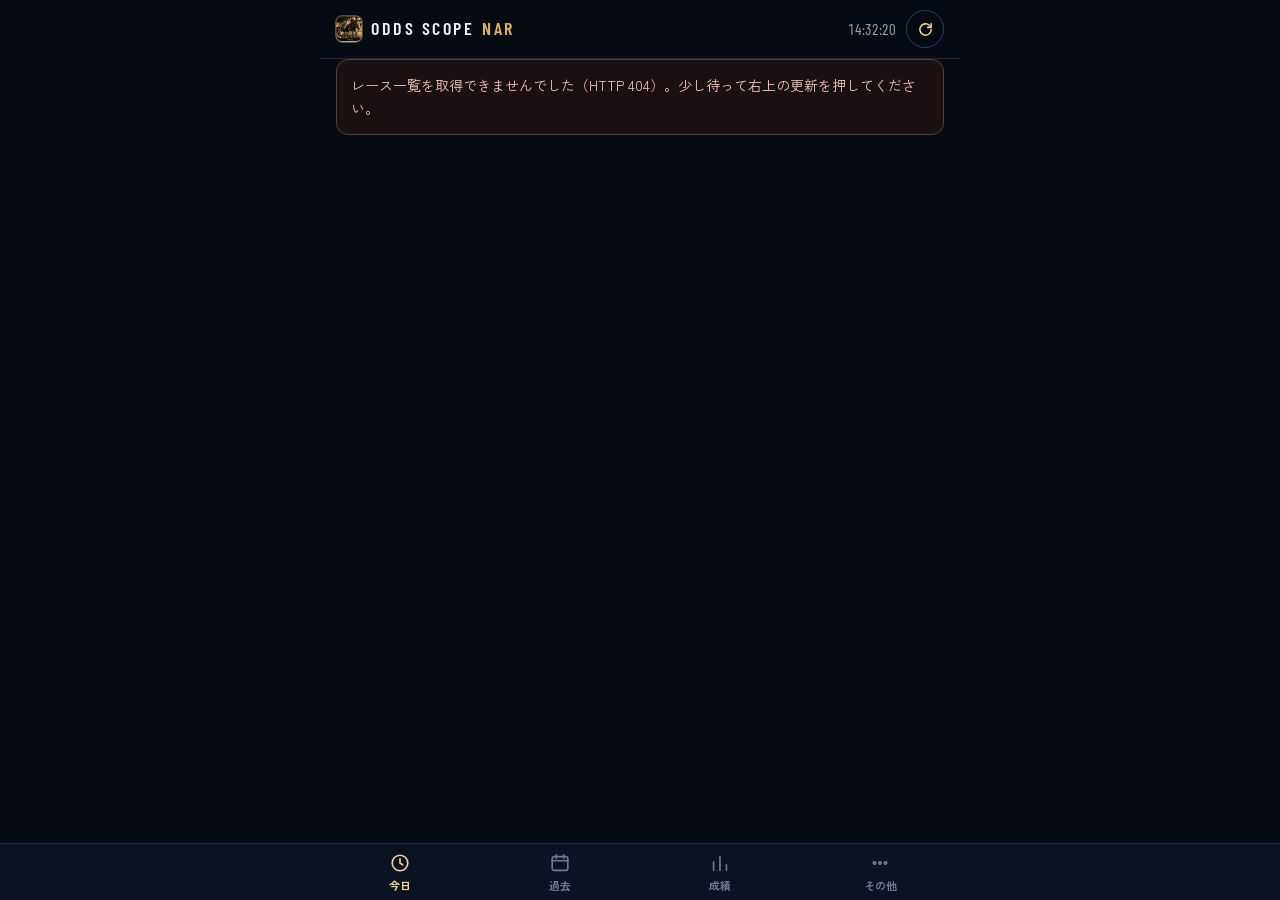
==== commit a6c05b7c: "wip: venue board" ====
--- a/index.html
+++ b/index.html
@@ -335,28 +335,24 @@
 .ns-empty{padding:26px 16px;text-align:center;color:var(--ns-mute);border:1px dashed var(--ns-line-2);border-radius:12px;font-size:14px}
 .ns-err{padding:14px;border-radius:12px;border:1px solid #5A3A3A;color:#F3C4BC;background:#1A1012;font-size:14px}
 
-/* ---------- 発走表（見せ場） ---------- */
-.ns-board{position:relative;margin:12px 0 0;padding:12px 12px 8px;border-radius:16px;background:linear-gradient(180deg,#0E1A2E,#0A1322);border:1px solid var(--ns-line)}
-.ns-lanes{position:relative;margin-left:42px}
-.ns-lane{position:relative;height:30px;border-bottom:1px solid rgba(42,62,92,.5)}
-.ns-lane:last-of-type{border-bottom:0}
-.ns-lane-name{position:absolute;left:-42px;top:50%;transform:translateY(-50%);width:40px;min-height:30px;padding:0;border:0;background:none;text-align:left;cursor:pointer;font-family:var(--ns-head);font-weight:700;font-size:13px;color:var(--ns-ink);letter-spacing:.04em}
-.ns-lane::before{content:"";position:absolute;left:0;right:0;top:50%;height:2px;margin-top:-1px;border-radius:2px;background:linear-gradient(90deg,#3B2F1E,#5E4A2C)}
-.ns-pt{position:absolute;top:50%;width:12px;height:12px;min-height:12px;margin:-6px 0 0 -6px;padding:0;border-radius:50%;border:2px solid var(--ns-sand);background:var(--ns-night);cursor:pointer}
-.ns-pt::after{content:"";position:absolute;inset:-10px}
-.ns-pt.done{border-color:var(--ns-sand-lo);background:var(--ns-sand-lo)}
-.ns-pt.full{border-color:var(--ns-sand);background:var(--ns-sand)}
-.ns-pt.off{border-color:var(--ns-line-2);background:transparent;opacity:.55}
-.ns-pt.next{border-color:var(--ns-sand-hi);background:var(--ns-sand-hi);box-shadow:0 0 0 4px rgba(240,212,154,.18),0 0 18px rgba(240,212,154,.55)}
-@media (prefers-reduced-motion:no-preference){.ns-pt.next{animation:ns-glow 2.4s ease-in-out infinite}}
-@keyframes ns-glow{50%{box-shadow:0 0 0 7px rgba(240,212,154,.08),0 0 26px rgba(240,212,154,.7)}}
-.ns-now{position:absolute;top:-4px;bottom:-2px;width:0;border-left:1.5px solid #FFF6DF;pointer-events:none}
-.ns-now::before{content:"";position:absolute;top:-3px;left:-4.5px;width:7px;height:7px;border-radius:50%;background:#FFF6DF;box-shadow:0 0 10px #FFF6DF}
-.ns-ticks{position:relative;height:18px;margin-left:42px}
-.ns-ticks span{position:absolute;top:2px;transform:translateX(-50%);font-family:var(--ns-num);font-size:11.5px;color:var(--ns-faint)}
-.ns-legend{display:flex;flex-wrap:wrap;gap:4px 14px;margin:6px 0 0;font-size:11px;color:var(--ns-faint)}
-.ns-legend i{display:inline-block;width:8px;height:8px;margin-right:5px;border-radius:50%;border:1.5px solid var(--ns-sand);vertical-align:0}
-.ns-legend i.full{background:var(--ns-sand)}.ns-legend i.done{background:var(--ns-sand-lo);border-color:var(--ns-sand-lo)}
+/* ---------- 開催ボード（見せ場）：競馬場ごとに1行 ---------- */
+.ns-vboard{display:flex;flex-direction:column;gap:8px;margin:12px 0 0}
+.ns-vrow{display:grid;grid-template-columns:64px minmax(0,1fr);grid-template-areas:"name top" "name bar" "name meta";gap:4px 12px;align-items:center;width:100%;min-height:76px;padding:12px 14px;border-radius:14px;border:1px solid var(--ns-line);background:var(--ns-panel);color:inherit;text-align:left;font-weight:400}
+.ns-vrow[aria-pressed="true"]{border-color:var(--ns-sand);background:linear-gradient(180deg,#151C2C,var(--ns-panel));box-shadow:inset 3px 0 0 var(--ns-sand)}
+.ns-vname{grid-area:name;font-family:var(--ns-head);font-size:20px;font-weight:800;letter-spacing:.06em}
+.ns-vtop{grid-area:top;display:flex;align-items:baseline;justify-content:space-between;gap:8px;min-width:0}
+.ns-vnext{font-size:13px;color:var(--ns-mute);white-space:nowrap}
+.ns-vnext b{font-family:var(--ns-num);font-size:17px;font-weight:600;color:var(--ns-ink)}
+.ns-vnext.end{color:var(--ns-faint)}
+.ns-vcount{font-family:var(--ns-num);font-size:17px;font-weight:600;color:var(--ns-ink);white-space:nowrap}
+.ns-vcount.soon{color:var(--ns-sand-hi)}
+.ns-vbar{grid-area:bar;display:flex;gap:3px}
+.ns-vbar i{flex:1;height:7px;border-radius:2px;background:var(--ns-line-2)}
+.ns-vbar i.full{background:var(--ns-sand)}
+.ns-vbar i.part{background:var(--ns-sand-lo)}
+.ns-vbar i.next{background:transparent;box-shadow:inset 0 0 0 1.5px var(--ns-sand-hi)}
+.ns-vbar i.off{background:transparent;box-shadow:inset 0 0 0 1px var(--ns-line-2);opacity:.5}
+.ns-vmeta{grid-area:meta;font-size:11.5px;color:var(--ns-faint)}
 
 /* ---------- 次の発走 ---------- */
 .ns-next{display:grid;grid-template-columns:minmax(0,1fr) auto;gap:4px 12px;align-items:end;margin:12px 0 0;padding:16px;border-radius:16px;border:1px solid var(--ns-line-2);background:var(--ns-panel);color:inherit;text-align:left;width:100%}
@@ -375,14 +371,6 @@
 .ns-lamps i.miss{border-color:#6B3C38;color:var(--ns-miss);text-decoration:line-through}
 .ns-lamps i.open{border-color:var(--ns-sand-hi);color:var(--ns-sand-hi)}
 .ns-lamps.lg i{min-width:34px;height:24px;font-size:13px}
-
-/* ---------- 競馬場タブ ---------- */
-.ns-seg{display:flex;gap:4px;overflow-x:auto;scrollbar-width:none;margin:22px 0 4px;padding:4px;border-radius:999px;background:var(--ns-panel);border:1px solid var(--ns-line)}
-.ns-seg::-webkit-scrollbar{display:none}
-.ns-seg button{flex:1 0 auto;min-height:38px;padding:7px 14px;border:0;border-radius:999px;background:none;color:var(--ns-mute);font-family:var(--ns-head);font-size:15px;font-weight:700;letter-spacing:.1em}
-.ns-seg button small{margin-left:4px;font-family:var(--ns-num);font-size:12px;letter-spacing:0;color:var(--ns-faint)}
-.ns-seg button[aria-pressed="true"]{background:var(--ns-raise);color:var(--ns-ink);box-shadow:inset 0 0 0 1px var(--ns-line-2)}
-.ns-seg button[aria-pressed="true"] small{color:var(--ns-sand)}
 
 /* ---------- レース行 ---------- */
 .ns-races{display:flex;flex-direction:column}
@@ -871,20 +859,24 @@
 function nsNext(races,now){return races.filter(r=>r.status==='reserved'&&nsMins(r.start_iso,now)>0).sort((a,b)=>new Date(a.start_iso)-new Date(b.start_iso))[0]||null}
 function nsMMSS(sec){sec=Math.max(0,Math.round(sec));const m=Math.floor(sec/60);return m>=60?`${Math.floor(m/60)}:${String(m%60).padStart(2,'0')}`:`${String(m).padStart(2,'0')}:${String(sec%60).padStart(2,'0')}`}
 
-// 発走表：全場をレーンで並べ、発走点と今の時刻を1本の時間軸に置く
-function nsBoard(races,now,isToday){
-  const live=races.filter(r=>r.start_iso);if(!live.length)return '';
-  const ts=live.map(r=>new Date(r.start_iso).getTime()),t0=Math.min(...ts)-20*60000,t1=Math.max(...ts)+10*60000;
-  const X=t=>((t-t0)/(t1-t0)*100).toFixed(2)+'%';
-  const next=isToday?nsNext(races,now):null,venues=nsVenues(races);
-  const ticks=[];for(let t=Math.floor(t0/3600000)*3600000+3600000;t<t1;t+=3600000){const hr=(new Date(t).getUTCHours()+9)%24;if(hr%2===0||(t1-t0)<6*3600000)ticks.push(`<span style="left:${X(t)}">${hr}時</span>`)}
-  const lanes=venues.map(v=>`<div class="ns-lane"><button type="button" class="ns-lane-name" data-venue="${esc(v)}" aria-label="${esc(v)}の一覧を表示">${esc(v)}</button>${races.filter(r=>r.baba_name===v).map(r=>{
-    const t=new Date(r.start_iso).getTime(),done=nsFinished(r,now);
-    const cls=r.status==='cancelled'?'off':next&&r.race_key===next.race_key?'next':done?((r.slots||[]).length===5?'full':'done'):'';
-    return `<button class="ns-pt ${cls}" style="left:${X(t)}" data-race="${esc(r.race_key)}" aria-label="${esc(v)}${r.race}R ${nsHM(r.start_iso)}${r.status==='cancelled'?' 取消':''}"></button>`}).join('')}</div>`).join('');
-  const nowLine=isToday&&now.getTime()>t0&&now.getTime()<t1?`<i class="ns-now" style="left:${X(now.getTime())}"></i>`:'';
-  return `<section class="ns-board" aria-label="発走表"><div class="ns-lanes">${lanes}${nowLine}</div><div class="ns-ticks">${ticks.join('')}</div>
-  <div class="ns-legend"><span><i class="full"></i>5時点すべて取得</span><span><i class="done"></i>一部取得</span><span><i></i>これから</span></div></section>`;
+// 開催ボード：競馬場ごとに1行。次のレース・発走まで・進み具合・取得率を文字で示し、行を押すとその場の一覧になる
+function nsVenueStats(races,v,now,isToday){
+  const all=races.filter(r=>r.baba_name===v).sort((a,b)=>a.race-b.race),live=all.filter(r=>r.status!=='cancelled');
+  const done=live.filter(r=>nsFinished(r,now)),nx=isToday?nsNext(all,now):null;
+  const got=done.reduce((n,r)=>n+(r.slots||[]).length,0),cap=done.length?got/(done.length*5):null;
+  return {all,live,done,nx,cap};
+}
+function nsBoard(races,now,isToday,selected){
+  const venues=nsVenues(races);if(!venues.length)return '';
+  const rows=venues.map(v=>{
+    const st=nsVenueStats(races,v,now,isToday),m=st.nx?nsMins(st.nx.start_iso,now):null;
+    const head=st.nx?`<span class="ns-vnext">次 <b>${st.nx.race}R</b> ${nsHM(st.nx.start_iso)}</span>`:`<span class="ns-vnext end">${isToday?'終了':st.live.length+'レース'}</span>`;
+    const cd=st.nx?`<span class="ns-vcount${m<=16?' soon':''}">${m<60?'あと'+Math.ceil(m)+'分':nsHM(st.nx.start_iso)}</span>`:'';
+    const segs=st.all.map(r=>{const c=r.status==='cancelled'?'off':nsFinished(r,now)?((r.slots||[]).length===5?'full':'part'):st.nx&&r.race_key===st.nx.race_key?'next':'';return `<i class="${c}" title="${r.race}R"></i>`}).join('');
+    const meta=`${st.done.length}/${st.live.length}R${st.cap==null?'':`・取得 ${Math.round(st.cap*100)}%`}${st.all.length>st.live.length?`・取消 ${st.all.length-st.live.length}`:''}`;
+    return `<button class="ns-vrow" data-venue="${esc(v)}" aria-pressed="${v===selected}"><span class="ns-vname">${esc(v)}</span><span class="ns-vtop">${head}${cd}</span><span class="ns-vbar" aria-hidden="true">${segs}</span><span class="ns-vmeta">${meta}</span></button>`;
+  }).join('');
+  return `<section class="ns-vboard" aria-label="開催中の競馬場">${rows}</section>`;
 }
 function nsNextCard(r,now){
   if(!r)return '';
@@ -915,8 +907,8 @@
   const open=isToday?mine.filter(r=>!nsFinished(r,now)):[],done=isToday?mine.filter(r=>nsFinished(r,now)):mine;
   const n=races.filter(r=>r.status!=='cancelled').length;
   return `<h1 class="ns-day">${nsDayLabel(date)}<small>${esc(venues.join('・'))}　${n}レース</small></h1>
-  ${nsBoard(races,now,isToday)}${isToday?nsNextCard(nsNext(races,now),now):''}
-  <div class="ns-seg" role="group" aria-label="競馬場">${venues.map(x=>{const nx=isToday?nsNext(races.filter(r=>r.baba_name===x),now):null;const tag=isToday?(nx?'次 '+nsHM(nx.start_iso):'終了'):races.filter(r=>r.baba_name===x&&r.status!=='cancelled').length+'R';return `<button data-venue="${esc(x)}" aria-pressed="${x===v}">${esc(x)}<small>${tag}</small></button>`}).join('')}</div>
+  ${nsBoard(races,now,isToday,v)}${isToday?nsNextCard(nsNext(races,now),now):''}
+  <div class="ns-sub"><h2>${esc(v)}のレース</h2><small>${mine.filter(r=>r.status!=='cancelled').length}レース</small></div>
   ${open.length?`<div class="ns-races">${open.map(r=>nsRow(r,now,isToday)).join('')}</div>`:''}
   ${done.length?(isToday?`<details class="ns-done"${open.length?'':' open'}><summary>終わったレース ${done.length}</summary><div class="ns-races">${done.map(r=>nsRow(r,now,isToday)).join('')}</div></details>`:`<div class="ns-races">${done.map(r=>nsRow(r,now,false)).join('')}</div>`):''}`;
 }
@@ -974,7 +966,7 @@
   const c=$('nsCount');if(c&&NS.date===nsToday()&&!$('nsView').hidden){const nx=nsNext(NS.races,now);if(nx)c.textContent=nsMMSS((new Date(nx.start_iso)-now)/1000)}
 }
 document.addEventListener('click',e=>{
-  const v=e.target.closest('[data-venue]');if(v&&$('nsView').contains(v)){NS.venue=v.dataset.venue;nsStore('nsVenue',NS.venue);if(NS.date)$('nsView').innerHTML=nsDayHTML(NS.date,NS.races,new Date());if(v.classList.contains('ns-lane-name')){const seg=document.querySelector('.ns-seg');if(seg&&seg.scrollIntoView)seg.scrollIntoView({block:'start',behavior:'smooth'})}return}
+  const v=e.target.closest('[data-venue]');if(v&&$('nsView').contains(v)){NS.venue=v.dataset.venue;nsStore('nsVenue',NS.venue);if(NS.date)$('nsView').innerHTML=nsDayHTML(NS.date,NS.races,new Date());return}
   const r=e.target.closest('[data-race]');if(r&&!r.closest('#detail')){location.hash='#/race/'+encodeURIComponent(r.dataset.race)}
 });
 async function cancelR(k){
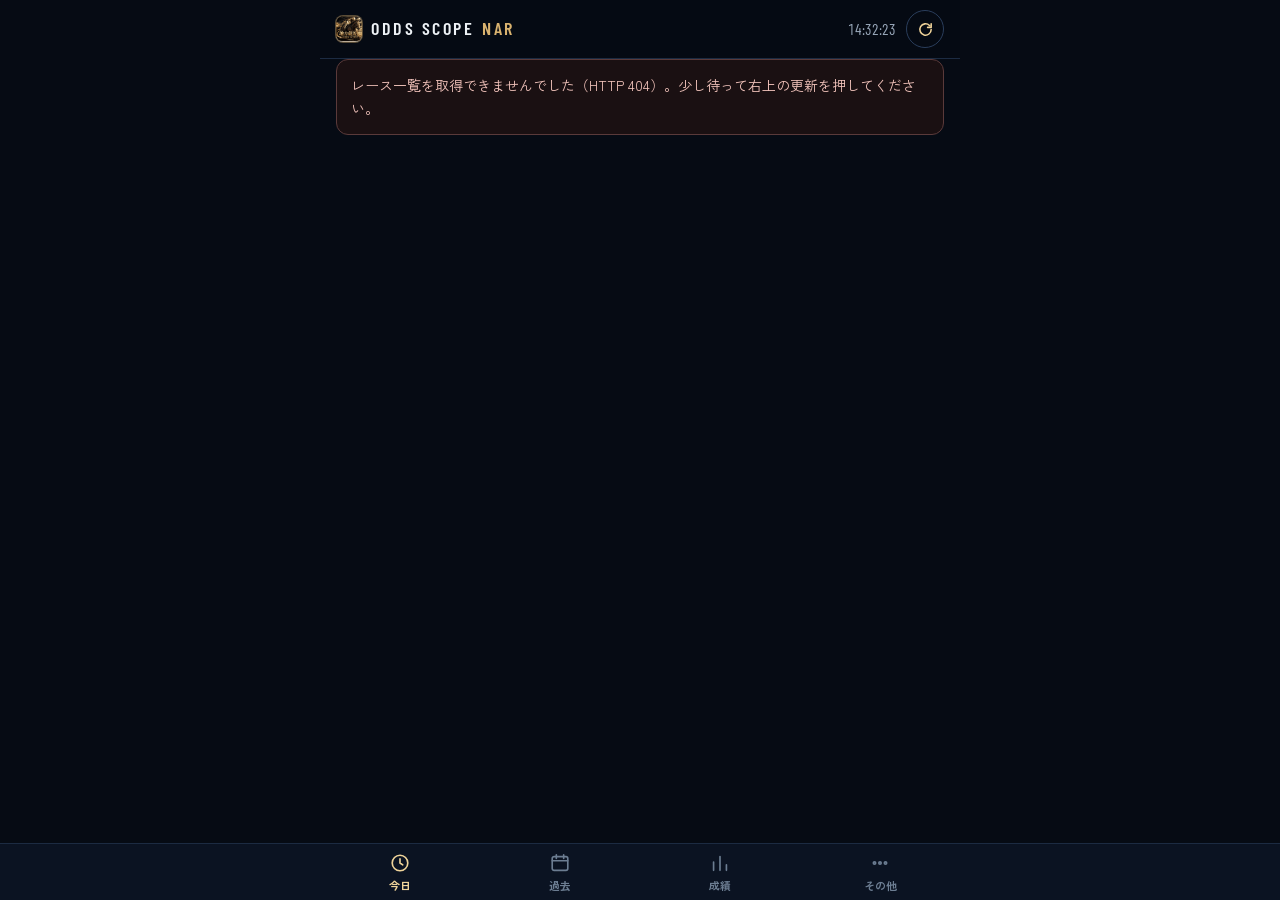
==== commit 4c96ba19: "Replace the dotted post-time board with one clear row per venue Each venue row shows the next race a" ====
--- a/index.html
+++ b/index.html
@@ -381,7 +381,7 @@
 .ns-race .t small{margin-top:3px;font-size:12px;font-weight:700;color:var(--ns-sand)}
 .ns-race .m{min-width:0}
 .ns-race .m b{display:block;font-size:14.5px;font-weight:700;white-space:nowrap;overflow:hidden;text-overflow:ellipsis}
-.ns-race .m span{display:block;font-size:11.5px;color:var(--ns-faint)}
+.ns-race .m>span:not(.p){display:block;font-size:11.5px;color:var(--ns-faint)}
 .ns-race .p{display:flex;flex-wrap:wrap;align-items:center;gap:4px;margin-top:5px;font-size:11.5px;color:var(--ns-faint)}
 .ns-race .p em{font-style:normal;display:inline-grid;place-items:center;min-width:21px;height:21px;padding:0 4px;border-radius:5px;background:var(--ns-raise);font-family:var(--ns-num);font-size:13.5px;color:var(--ns-ink)}
 .ns-race .p em.hit{background:var(--ns-sand);color:#1E1608;font-weight:600}
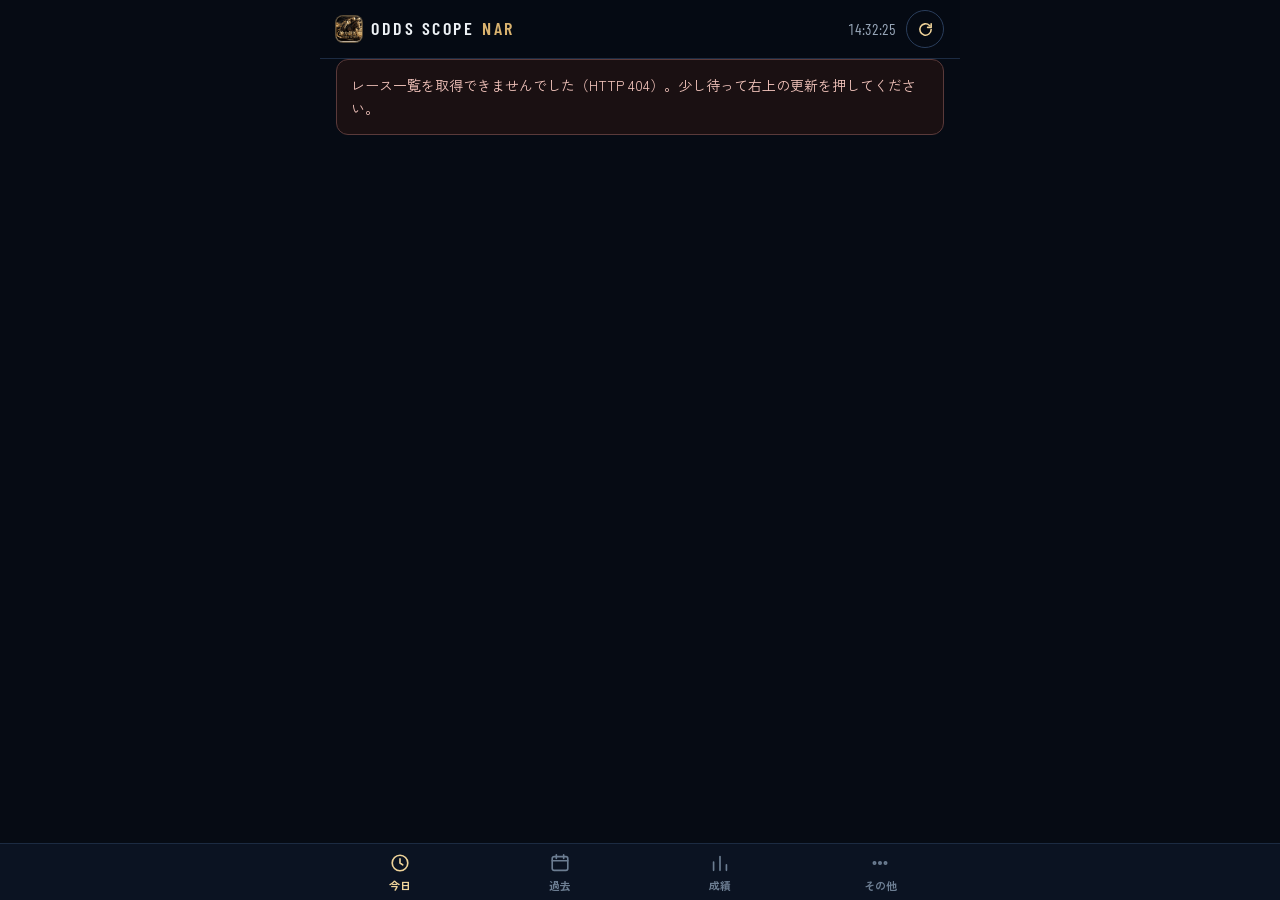
==== commit 473cb470: "wip: typography and gauge" ====
--- a/index.html
+++ b/index.html
@@ -329,30 +329,48 @@
 .ns-title p{margin:6px 0 0;color:var(--ns-mute);font-size:13px}
 .ns-h2{margin:0 0 10px;font-family:var(--ns-head);font-size:17px;font-weight:700;letter-spacing:.05em}
 .ns-sub{display:flex;align-items:baseline;justify-content:space-between;gap:8px;margin:26px 0 8px}
-.ns-sub h2{margin:0;font-family:var(--ns-head);font-size:17px;font-weight:700;letter-spacing:.05em}
+.ns-sub h2{margin:0;font-family:var(--ns-head);font-size:20px;font-weight:800;letter-spacing:.16em}
 .ns-sub small{color:var(--ns-faint);font-size:12px}
 .ns-note{color:var(--ns-mute);font-size:12.5px;line-height:1.8;margin:6px 0}
 .ns-empty{padding:26px 16px;text-align:center;color:var(--ns-mute);border:1px dashed var(--ns-line-2);border-radius:12px;font-size:14px}
 .ns-err{padding:14px;border-radius:12px;border:1px solid #5A3A3A;color:#F3C4BC;background:#1A1012;font-size:14px}
 
-/* ---------- 開催ボード（見せ場）：競馬場ごとに1行 ---------- */
-.ns-vboard{display:flex;flex-direction:column;gap:8px;margin:12px 0 0}
-.ns-vrow{display:grid;grid-template-columns:64px minmax(0,1fr);grid-template-areas:"name top" "name bar" "name meta";gap:4px 12px;align-items:center;width:100%;min-height:76px;padding:12px 14px;border-radius:14px;border:1px solid var(--ns-line);background:var(--ns-panel);color:inherit;text-align:left;font-weight:400}
-.ns-vrow[aria-pressed="true"]{border-color:var(--ns-sand);background:linear-gradient(180deg,#151C2C,var(--ns-panel));box-shadow:inset 3px 0 0 var(--ns-sand)}
-.ns-vname{grid-area:name;font-family:var(--ns-head);font-size:20px;font-weight:800;letter-spacing:.06em}
-.ns-vtop{grid-area:top;display:flex;align-items:baseline;justify-content:space-between;gap:8px;min-width:0}
-.ns-vnext{font-size:13px;color:var(--ns-mute);white-space:nowrap}
-.ns-vnext b{font-family:var(--ns-num);font-size:17px;font-weight:600;color:var(--ns-ink)}
-.ns-vnext.end{color:var(--ns-faint)}
-.ns-vcount{font-family:var(--ns-num);font-size:17px;font-weight:600;color:var(--ns-ink);white-space:nowrap}
-.ns-vcount.soon{color:var(--ns-sand-hi)}
-.ns-vbar{grid-area:bar;display:flex;gap:3px}
-.ns-vbar i{flex:1;height:7px;border-radius:2px;background:var(--ns-line-2)}
-.ns-vbar i.full{background:var(--ns-sand)}
-.ns-vbar i.part{background:var(--ns-sand-lo)}
-.ns-vbar i.next{background:transparent;box-shadow:inset 0 0 0 1.5px var(--ns-sand-hi)}
-.ns-vbar i.off{background:transparent;box-shadow:inset 0 0 0 1px var(--ns-line-2);opacity:.5}
-.ns-vmeta{grid-area:meta;font-size:11.5px;color:var(--ns-faint)}
+/* ---------- 日付 ---------- */
+.ns-dayhead{margin:22px 0 6px}
+.ns-dayhead h1{display:flex;align-items:baseline;gap:12px;margin:0}
+.ns-dayhead .d{font-family:var(--ns-num);font-size:46px;font-weight:500;line-height:1;letter-spacing:.02em;font-variant-numeric:tabular-nums}
+.ns-dayhead .w{font-family:var(--ns-head);font-size:16px;font-weight:700;letter-spacing:.24em;color:var(--ns-sand)}
+.ns-dayhead p{display:flex;flex-wrap:wrap;align-items:baseline;gap:4px 14px;margin:8px 0 0;font-family:var(--ns-head);font-size:13px;font-weight:600;letter-spacing:.18em;color:var(--ns-mute)}
+.ns-dayhead p em{margin-left:auto;font-style:normal;font-family:var(--ns-body);font-size:12px;font-weight:500;letter-spacing:.04em;color:var(--ns-faint)}
+
+/* ---------- 開催ボード（見せ場）：距離標のような細い目盛り ---------- */
+.ns-vboard{display:flex;flex-direction:column;gap:10px;margin:14px 0 0}
+.ns-vrow{display:grid;grid-template-columns:auto minmax(0,1fr) auto;grid-template-areas:"name next left" "gauge gauge gauge" "meta meta meta";align-items:end;gap:10px 16px;width:100%;padding:16px 18px 14px;border-radius:16px;border:1px solid var(--ns-line);background:linear-gradient(180deg,#0E182A,#0A1220);color:inherit;text-align:left;font-weight:400}
+.ns-vrow[aria-pressed="true"]{border-color:rgba(217,178,111,.55);background:linear-gradient(180deg,#141C2E,#0C1424)}
+.ns-vname{grid-area:name;align-self:center;font-family:var(--ns-head);font-size:24px;font-weight:800;letter-spacing:.14em;line-height:1}
+.ns-vrow[aria-pressed="true"] .ns-vname{color:var(--ns-sand-hi)}
+.ns-vnext{grid-area:next;display:flex;flex-direction:column;gap:2px;min-width:0;line-height:1}
+.ns-vnext small{font-size:11px;letter-spacing:.12em;color:var(--ns-faint)}
+.ns-vnext b{font-family:var(--ns-num);font-size:26px;font-weight:500;letter-spacing:.03em;font-variant-numeric:tabular-nums}
+.ns-vnext b.end{font-family:var(--ns-head);font-size:17px;font-weight:700;letter-spacing:.2em;color:var(--ns-mute)}
+.ns-vleft{grid-area:left;display:flex;align-items:baseline;gap:2px;line-height:1}
+.ns-vleft b{font-family:var(--ns-num);font-size:30px;font-weight:500;font-variant-numeric:tabular-nums}
+.ns-vleft small{font-size:11px;letter-spacing:.08em;color:var(--ns-mute)}
+.ns-vleft.soon b{color:var(--ns-sand-hi)}
+.ns-gauge{grid-area:gauge;position:relative;height:14px;margin:4px 5px 0}
+.ns-gauge::before{content:"";position:absolute;left:0;right:0;top:50%;height:1px;background:var(--ns-line-2)}
+.ns-gauge .fill{position:absolute;left:0;top:50%;height:2px;margin-top:-1px;border-radius:2px;background:linear-gradient(90deg,rgba(217,178,111,.25),var(--ns-sand))}
+.ns-gauge i{position:absolute;top:50%;width:1.5px;height:9px;margin:-4.5px 0 0 -.75px;border-radius:1px;background:var(--ns-line-2)}
+.ns-gauge i.full{background:var(--ns-sand-hi)}
+.ns-gauge i.part{background:var(--ns-sand-lo)}
+.ns-gauge i.off{height:4px;margin-top:-2px;background:var(--ns-faint);opacity:.45}
+.ns-gauge i.next{width:9px;height:9px;margin:-4.5px 0 0 -4.5px;border-radius:50%;background:var(--ns-sand-hi);box-shadow:0 0 0 3px rgba(240,212,154,.15),0 0 14px rgba(240,212,154,.75)}
+@media (prefers-reduced-motion:no-preference){.ns-gauge i.next{animation:ns-glow 2.4s ease-in-out infinite}}
+@keyframes ns-glow{50%{box-shadow:0 0 0 6px rgba(240,212,154,.06),0 0 22px rgba(240,212,154,.9)}}
+.ns-vmeta{grid-area:meta;display:flex;gap:16px;font-size:11.5px;letter-spacing:.06em;color:var(--ns-faint)}
+.ns-vmeta b{font-family:var(--ns-num);font-size:14px;font-weight:600;color:var(--ns-ink);letter-spacing:0}
+.ns-vmeta i{font-style:normal;margin:0 2px;color:var(--ns-faint)}
+.ns-vmeta small{margin-left:1px;font-size:10px}
 
 /* ---------- 次の発走 ---------- */
 .ns-next{display:grid;grid-template-columns:minmax(0,1fr) auto;gap:4px 12px;align-items:end;margin:12px 0 0;padding:16px;border-radius:16px;border:1px solid var(--ns-line-2);background:var(--ns-panel);color:inherit;text-align:left;width:100%}
@@ -869,14 +887,25 @@
 function nsBoard(races,now,isToday,selected){
   const venues=nsVenues(races);if(!venues.length)return '';
   const rows=venues.map(v=>{
-    const st=nsVenueStats(races,v,now,isToday),m=st.nx?nsMins(st.nx.start_iso,now):null;
-    const head=st.nx?`<span class="ns-vnext">次 <b>${st.nx.race}R</b> ${nsHM(st.nx.start_iso)}</span>`:`<span class="ns-vnext end">${isToday?'終了':st.live.length+'レース'}</span>`;
-    const cd=st.nx?`<span class="ns-vcount${m<=16?' soon':''}">${m<60?'あと'+Math.ceil(m)+'分':nsHM(st.nx.start_iso)}</span>`:'';
-    const segs=st.all.map(r=>{const c=r.status==='cancelled'?'off':nsFinished(r,now)?((r.slots||[]).length===5?'full':'part'):st.nx&&r.race_key===st.nx.race_key?'next':'';return `<i class="${c}" title="${r.race}R"></i>`}).join('');
-    const meta=`${st.done.length}/${st.live.length}R${st.cap==null?'':`・取得 ${Math.round(st.cap*100)}%`}${st.all.length>st.live.length?`・取消 ${st.all.length-st.live.length}`:''}`;
-    return `<button class="ns-vrow" data-venue="${esc(v)}" aria-pressed="${v===selected}"><span class="ns-vname">${esc(v)}</span><span class="ns-vtop">${head}${cd}</span><span class="ns-vbar" aria-hidden="true">${segs}</span><span class="ns-vmeta">${meta}</span></button>`;
+    const st=nsVenueStats(races,v,now,isToday),m=st.nx?nsMins(st.nx.start_iso,now):null,n=st.all.length;
+    const next=st.nx?`<span class="ns-vnext"><small>次は ${st.nx.race}R</small><b>${nsHM(st.nx.start_iso)}</b></span>`
+      :`<span class="ns-vnext"><small>${isToday?'本日':'全'+st.live.length+'レース'}</small><b class="end">${isToday?'終了':'完了'}</b></span>`;
+    const left=st.nx&&m<60?`<span class="ns-vleft${m<=16?' soon':''}"><b>${Math.ceil(m)}</b><small>分後</small></span>`:'<span class="ns-vleft"></span>';
+    // 距離標のような目盛り：1レース1目盛り。終わった所まで線を満たし、次のレースだけ光らせる
+    const X=i=>(n>1?(i/(n-1))*100:50).toFixed(2)+'%';
+    let reach=-1;st.all.forEach((r,i)=>{if(r.status!=='cancelled'&&nsFinished(r,now))reach=i});
+    const nxi=st.nx?st.all.findIndex(r=>r.race_key===st.nx.race_key):-1;
+    const ticks=st.all.map((r,i)=>{const c=r.status==='cancelled'?'off':i===nxi?'next':nsFinished(r,now)?((r.slots||[]).length===5?'full':'part'):'';return `<i class="${c}" style="left:${X(i)}"></i>`}).join('');
+    const gauge=`<span class="ns-gauge" aria-label="${esc(v)} ${st.done.length}/${st.live.length}レース終了"><span class="fill" style="width:${reach<0?0:X(reach)}"></span>${ticks}</span>`;
+    const meta=`<span class="ns-vmeta"><span><b>${st.done.length}</b><i>/</i>${st.live.length}<small>R</small></span>${st.cap==null?'':`<span>取得 <b>${Math.round(st.cap*100)}</b><small>%</small></span>`}${st.all.length>st.live.length?`<span>取消 ${st.all.length-st.live.length}</span>`:''}</span>`;
+    return `<button class="ns-vrow" data-venue="${esc(v)}" aria-pressed="${v===selected}"><span class="ns-vname">${esc(v)}</span>${next}${left}${gauge}${meta}</button>`;
   }).join('');
   return `<section class="ns-vboard" aria-label="開催中の競馬場">${rows}</section>`;
+}
+const NS_WDL=['日曜日','月曜日','火曜日','水曜日','木曜日','金曜日','土曜日'];
+function nsDayHead(date,line){
+  const [y,m,d]=String(date).split('-').map(Number),w=NS_WDL[new Date(Date.UTC(y,m-1,d)).getUTCDay()];
+  return `<header class="ns-dayhead"><h1><span class="d">${m}.${String(d).padStart(2,'0')}</span><span class="w">${w}</span></h1>${line?`<p>${line}</p>`:''}</header>`;
 }
 function nsNextCard(r,now){
   if(!r)return '';
@@ -899,16 +928,16 @@
 }
 function nsDayHTML(date,races,now){
   const isToday=date===nsToday(),venues=nsVenues(races);
-  if(!races.length)return `<h1 class="ns-day">${nsDayLabel(date)}<small>この日のレースはまだありません</small></h1><div class="ns-empty">開催日は公式の出走表から全レースを自動で予約します。開催がない日は、過去の開催を「過去」から見られます。</div>`;
+  if(!races.length)return `${nsDayHead(date,'この日のレースはまだありません')}<div class="ns-empty">開催日は公式の出走表から全レースを自動で予約します。開催がない日は、過去の開催を「過去」から見られます。</div>`;
   let v=NS.venue&&venues.includes(NS.venue)?NS.venue:null;
   if(!v){const nx=isToday?nsNext(races,now):null;v=nx?nx.baba_name:venues[0]}
   NS.venue=v;
   const mine=races.filter(r=>r.baba_name===v).sort((a,b)=>a.race-b.race);
   const open=isToday?mine.filter(r=>!nsFinished(r,now)):[],done=isToday?mine.filter(r=>nsFinished(r,now)):mine;
   const n=races.filter(r=>r.status!=='cancelled').length;
-  return `<h1 class="ns-day">${nsDayLabel(date)}<small>${esc(venues.join('・'))}　${n}レース</small></h1>
+  return `${nsDayHead(date,`${venues.map(x=>`<span>${esc(x)}</span>`).join('')}<em>${n}レース</em>`)}
   ${nsBoard(races,now,isToday,v)}${isToday?nsNextCard(nsNext(races,now),now):''}
-  <div class="ns-sub"><h2>${esc(v)}のレース</h2><small>${mine.filter(r=>r.status!=='cancelled').length}レース</small></div>
+  <div class="ns-sub"><h2>${esc(v)}</h2><small>全${mine.filter(r=>r.status!=='cancelled').length}レース</small></div>
   ${open.length?`<div class="ns-races">${open.map(r=>nsRow(r,now,isToday)).join('')}</div>`:''}
   ${done.length?(isToday?`<details class="ns-done"${open.length?'':' open'}><summary>終わったレース ${done.length}</summary><div class="ns-races">${done.map(r=>nsRow(r,now,isToday)).join('')}</div></details>`:`<div class="ns-races">${done.map(r=>nsRow(r,now,false)).join('')}</div>`):''}`;
 }
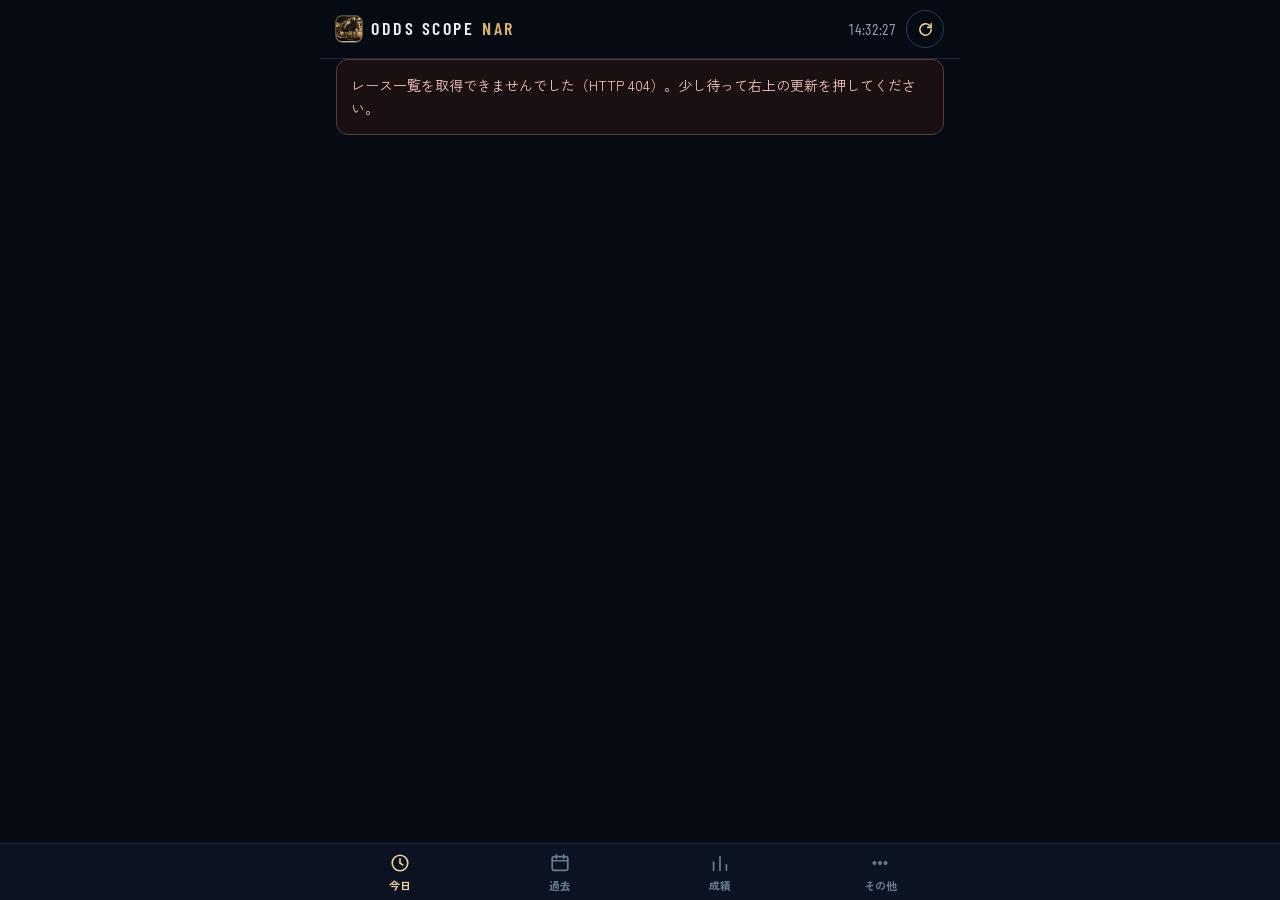
==== commit 94c184a4: "debug: shot v2" ====
--- a/index.html
+++ b/index.html
@@ -367,6 +367,13 @@
 .ns-gauge i.next{width:9px;height:9px;margin:-4.5px 0 0 -4.5px;border-radius:50%;background:var(--ns-sand-hi);box-shadow:0 0 0 3px rgba(240,212,154,.15),0 0 14px rgba(240,212,154,.75)}
 @media (prefers-reduced-motion:no-preference){.ns-gauge i.next{animation:ns-glow 2.4s ease-in-out infinite}}
 @keyframes ns-glow{50%{box-shadow:0 0 0 6px rgba(240,212,154,.06),0 0 22px rgba(240,212,154,.9)}}
+.ns-vrow.ended{grid-template-columns:auto auto minmax(0,1fr);grid-template-areas:"name next meta";align-items:center;padding:12px 18px;background:var(--ns-panel)}
+.ns-vrow.ended .ns-vname{font-size:18px;color:var(--ns-mute)}
+.ns-vrow.ended .ns-vnext small{display:none}
+.ns-vrow.ended .ns-vnext b.end{font-size:14px}
+.ns-vrow.ended .ns-vleft{display:none}
+.ns-vrow.ended .ns-vmeta{justify-content:flex-end}
+.ns-vrow.ended[aria-pressed="true"] .ns-vname{color:var(--ns-sand-hi)}
 .ns-vmeta{grid-area:meta;display:flex;gap:16px;font-size:11.5px;letter-spacing:.06em;color:var(--ns-faint)}
 .ns-vmeta b{font-family:var(--ns-num);font-size:14px;font-weight:600;color:var(--ns-ink);letter-spacing:0}
 .ns-vmeta i{font-style:normal;margin:0 2px;color:var(--ns-faint)}
@@ -885,7 +892,9 @@
   return {all,live,done,nx,cap};
 }
 function nsBoard(races,now,isToday,selected){
-  const venues=nsVenues(races);if(!venues.length)return '';
+  let venues=nsVenues(races);if(!venues.length)return '';
+  // 開催中（次のレースがある場）を発走が近い順に上へ、終わった場は下に畳む
+  if(isToday){const nx=v=>{const r=nsNext(races.filter(x=>x.baba_name===v),now);return r?new Date(r.start_iso).getTime():Infinity};venues=venues.slice().sort((a,b)=>nx(a)-nx(b))}
   const rows=venues.map(v=>{
     const st=nsVenueStats(races,v,now,isToday),m=st.nx?nsMins(st.nx.start_iso,now):null,n=st.all.length;
     const next=st.nx?`<span class="ns-vnext"><small>次は ${st.nx.race}R</small><b>${nsHM(st.nx.start_iso)}</b></span>`
@@ -898,7 +907,8 @@
     const ticks=st.all.map((r,i)=>{const c=r.status==='cancelled'?'off':i===nxi?'next':nsFinished(r,now)?((r.slots||[]).length===5?'full':'part'):'';return `<i class="${c}" style="left:${X(i)}"></i>`}).join('');
     const gauge=`<span class="ns-gauge" aria-label="${esc(v)} ${st.done.length}/${st.live.length}レース終了"><span class="fill" style="width:${reach<0?0:X(reach)}"></span>${ticks}</span>`;
     const meta=`<span class="ns-vmeta"><span><b>${st.done.length}</b><i>/</i>${st.live.length}<small>R</small></span>${st.cap==null?'':`<span>取得 <b>${Math.round(st.cap*100)}</b><small>%</small></span>`}${st.all.length>st.live.length?`<span>取消 ${st.all.length-st.live.length}</span>`:''}</span>`;
-    return `<button class="ns-vrow" data-venue="${esc(v)}" aria-pressed="${v===selected}"><span class="ns-vname">${esc(v)}</span>${next}${left}${gauge}${meta}</button>`;
+    const ended=isToday&&!st.nx;
+    return `<button class="ns-vrow${ended?' ended':''}" data-venue="${esc(v)}" aria-pressed="${v===selected}"><span class="ns-vname">${esc(v)}</span>${next}${left}${ended?'':gauge}${meta}</button>`;
   }).join('');
   return `<section class="ns-vboard" aria-label="開催中の競馬場">${rows}</section>`;
 }
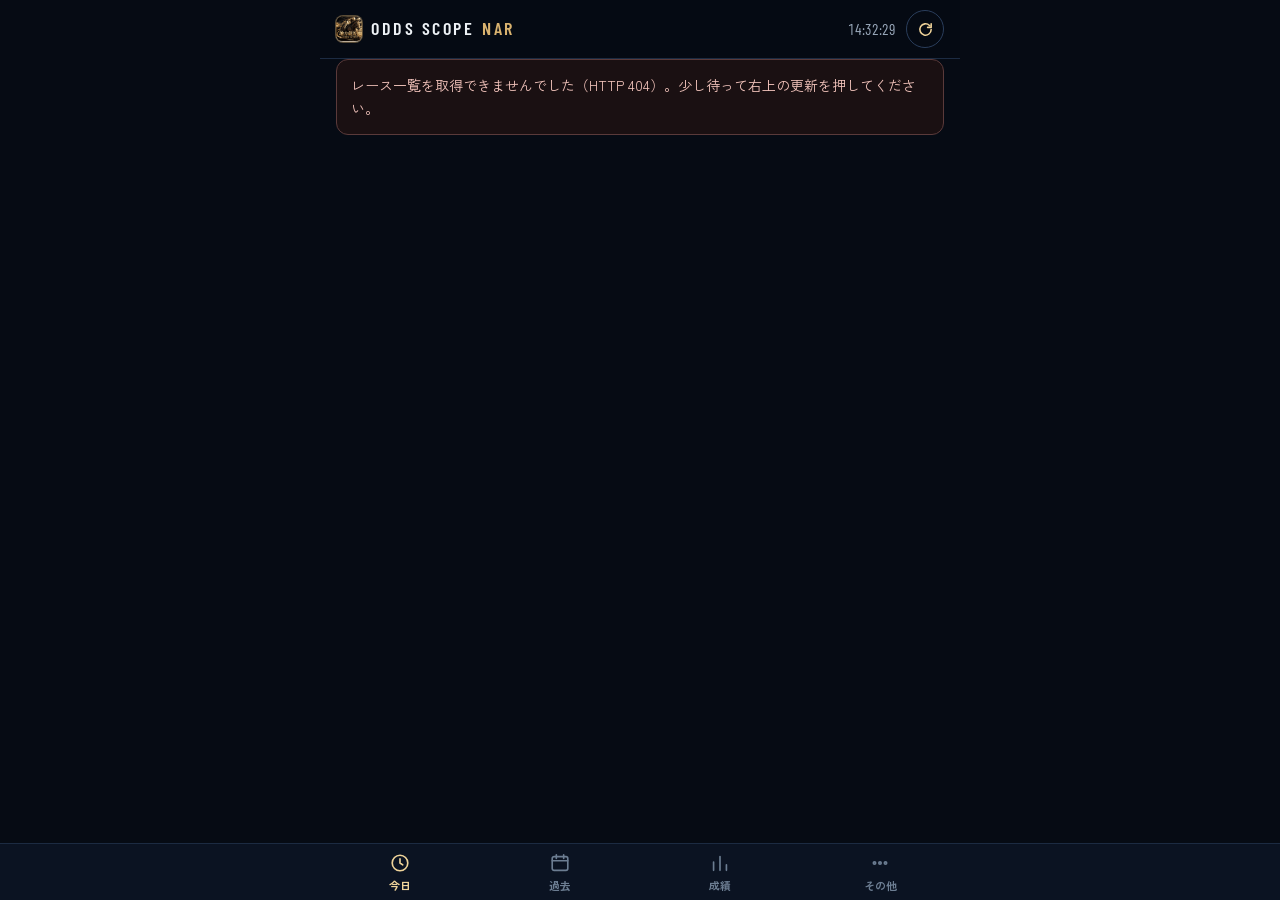
==== commit ab22bf6c: "Race signal box reads in Japanese with the grade letter NO EDGE was showing as 'NO 優位' and ACTIVE/SE" ====
--- a/index.html
+++ b/index.html
@@ -835,7 +835,7 @@
     $('profileState').textContent=phase==='FINAL'?'FINAL READY':(j.profile_ready?'OFFICIAL DATA':'DATA WAIT');$('profileState').style.color=phase==='FINAL'?'#ffe57a':(j.profile_ready?'#65daa1':'#d7b45f');
     let rows=j.rankings||[];renderPlaceValue(rows,phase,j.place_value);let conf=rows.length?Math.round(rows.reduce((a,x)=>a+(Number(x.data_confidence)||0),0)/rows.length):0,mw=Math.round((j.model?.blend_weight||0)*100);
     $('confidence').textContent=`${phase} · ${j.phase_note||''} · データ充足 ${rows.length?conf+'%':'—'}${phase==='FINAL'?` · 学習 ${j.model?.status||'COLLECTING'} ${mw?mw+'%反映':'未反映'}`:''}`;
-    let rs=j.race_signal||{grade:'D',label:'LOW SIGNAL',note:'候補データ待ち',top_index:0,qualified:0};$('raceSignal').className='raceSignal grade-'+String(rs.grade||'D').toLowerCase();$('raceSignal').querySelector('b').textContent=rs.label||'LOW SIGNAL';$('raceSignal').querySelector('small').textContent=`STATUS ${rs.action||'WAIT'} · ${rs.note||''} · SIGNAL ${num(rs.top_index)} · B以上 ${rs.qualified||0}頭`;let gm=guardMeta(j.guardrail);$('guardState').textContent=gm.status;$('guardState').className='guardState '+gm.status;$('guardNote').textContent=gm.note+(j.guardrail?.races?` · 直近${j.guardrail.races}R`:``);renderRaceFlow(j.race_flow);
+    let rs=j.race_signal||{grade:'D',label:'LOW SIGNAL',note:'候補データ待ち',top_index:0,qualified:0};$('raceSignal').className='raceSignal grade-'+String(rs.grade||'D').toLowerCase();$('raceSignal').querySelector('b').textContent=(NS_SIG[rs.grade]||NS_SIG.D)[0];$('raceSignal').querySelector('small').textContent=`${(NS_SIG[rs.grade]||NS_SIG.D)[1]}　指数 ${num(rs.top_index)}　B以上 ${rs.qualified||0}頭`;let gm=guardMeta(j.guardrail);$('guardState').textContent=gm.status;$('guardState').className='guardState '+gm.status;$('guardNote').textContent=gm.note+(j.guardrail?.races?` · 直近${j.guardrail.races}R`:``);renderRaceFlow(j.race_flow);
     let showN=phase==='CANDIDATE'?5:phase==='SHORTLIST'?4:3,shown=j.predictions?.length?j.predictions:rows.slice(0,showN);$('picks').innerHTML=shown.length?shown.map(pickCard).join(''):'<span class="muted">10分前CANDIDATE待ち。候補は早めに表示し、直前データで段階的に絞ります。</span>';
     $('rankHead').innerHTML='<span>順位</span><span>馬 / 人気 / 騎手 / 脚質</span><span>単勝</span><span>DNA</span><span>GAP</span><span>POTUN</span><span>ACCEL</span><span>'+(phase==='FINAL'?'FINAL':'SCOPE')+'</span><span>SIGNAL</span>';
     if(rows.length){if(!selectedHorse||!rows.some(x=>x.horse===selectedHorse))selectedHorse=rows[0].horse;renderRanking(rows);renderHorse(rows.find(x=>x.horse===selectedHorse))}else{renderRanking([]);renderHorse(null)}
@@ -1072,9 +1072,11 @@
   finally{refreshBusy=false;setTimeout(()=>b.classList.remove('spin'),400)}
 }
 
+// レース全体のシグナル表示（1位候補の等級）
+const NS_SIG={S:['S　最強シグナル','根拠が4つ以上そろい、指数も高い'],A:['A　有力シグナル','3つ以上の別々の根拠がそろっている'],B:['B　候補シグナル','候補として注視する水準'],C:['C　注目','根拠は限られる。順位は参考程度'],D:['D　明確な根拠なし','無理に上位3頭を本命扱いしない']};
 // 詳細画面の表示文字だけを日本語にする（判定ロジックの英語キーには触れない）
 const NS_JA=[['SIGNAL LEVEL','シグナルの強さ'],['LOW SIGNAL','弱いシグナル'],['PRIME SIGNAL','最強シグナル'],['STRONG SIGNAL','有力シグナル'],['SELECT SIGNAL','候補シグナル'],['WATCH SIGNAL','注目シグナル'],
- ['RESULT GUARD','結果による抑制'],['DATA WAIT','データ待ち'],['FINAL READY','最終確定'],['LIVE SCOPE','レース'],['LEGACY DATA','旧形式のデータ'],['LEGACY MARKET','旧形式の市場'],['OFFICIAL DATA','公式データ'],['NOT LIVE','実況ではありません'],
+ ['RESULT GUARD','結果による抑制'],['NO EDGE','明確な根拠なし'],['SELECTIVE','注視'],['ACTIVE','有力'],['DATA WAIT','データ待ち'],['FINAL READY','最終確定'],['LIVE SCOPE','レース'],['LEGACY DATA','旧形式のデータ'],['LEGACY MARKET','旧形式の市場'],['OFFICIAL DATA','公式データ'],['NOT LIVE','実況ではありません'],
  ['ODDS DNA','オッズDNA'],['RACE FLOW','展開'],['LATE UPDATE','直前更新'],['MIN FINAL','分前 最終'],['S PRIME','S 最強'],['A STRONG','A 有力'],['B SELECT','B 候補'],['C WATCH','C 注目'],['D LOW','D 弱'],
  ['CANDIDATE','候補'],['SHORTLIST','絞り込み'],['FINAL','最終'],['BASE','基準'],['COLLECTING','集計中'],['PASS','良好'],['HOLD','様子見'],['REVIEW','見直し'],['WAIT','待機'],
  ['SCOPE','総合'],['ACCEL','加速'],['ISOLATION','孤立'],['FLOAT','浮き'],['CROSS','一致'],['POTUN','ポツン'],['GAP','断層'],['FLOW','流れ'],['EDGE','優位'],['VALUE','妙味'],
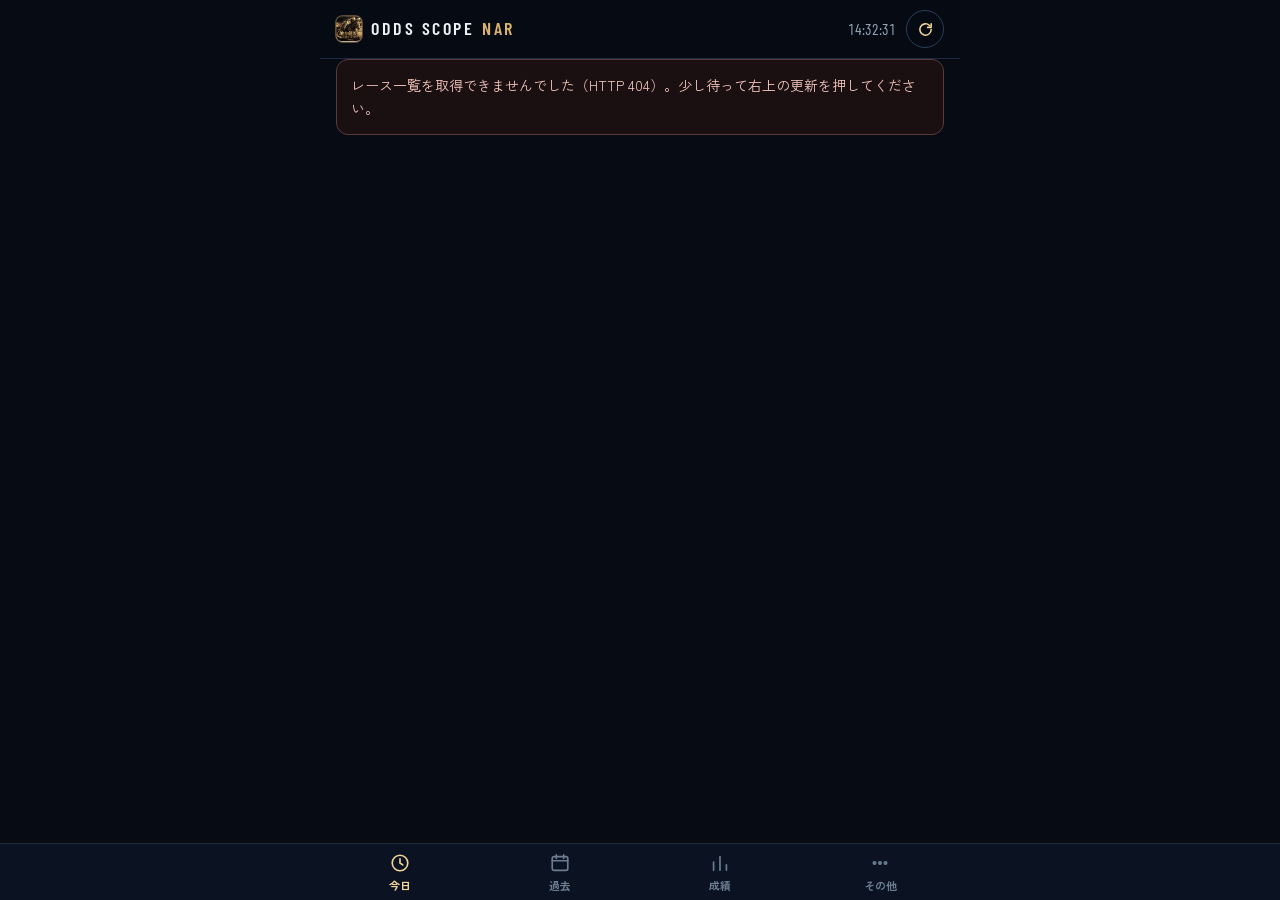
==== commit f8c73a2a: "シグナル等級ごとの成績: record grades before the race, recompute history for reference - At 3-minute FINAL ever" ====
--- a/index.html
+++ b/index.html
@@ -452,6 +452,10 @@
 .ns-tbl td b{font-family:var(--ns-num);font-size:17px;font-weight:600}
 .ns-tbl td small{display:block;font-size:10.5px;color:var(--ns-faint)}
 .ns-tbl .up{color:var(--ns-ok)}.ns-tbl .down{color:var(--ns-miss)}
+.ns-grade{display:inline-grid;place-items:center;width:24px;height:24px;border-radius:6px;font-family:var(--ns-num);font-size:15px;font-weight:600;background:var(--ns-raise);color:var(--ns-ink)}
+.ns-grade.gS{background:var(--ns-sand);color:#1E1608}.ns-grade.gA{box-shadow:inset 0 0 0 1.5px var(--ns-sand);color:var(--ns-sand-hi)}
+.ns-verdict{display:inline-block;padding:2px 8px;border-radius:999px;font-size:11px;font-weight:700;border:1px solid var(--ns-line-2);color:var(--ns-mute);white-space:nowrap}
+.ns-verdict.buy{border-color:#2F5E46;color:var(--ns-ok);background:#0F2219}.ns-verdict.skip{border-color:#7A3E38;color:var(--ns-miss)}
 .ns-health dl{display:grid;grid-template-columns:auto 1fr;gap:6px 14px;margin:0;font-size:13.5px}
 .ns-health dt{color:var(--ns-mute)}.ns-health dd{margin:0;text-align:right;font-variant-numeric:tabular-nums}
 .ns-health .ok{color:var(--ns-ok)}.ns-health .ng{color:var(--ns-miss)}
@@ -526,6 +530,7 @@
   <section id="nsRecord" class="ns-page" hidden>
     <div class="ns-title"><h1>成績</h1><p>最終候補の3頭が、人気上位3頭よりどれだけ当たり、どれだけ回収できているか。</p></div>
     <div id="learn" class="ns-block">集計を読み込んでいます</div>
+    <div id="nsSigRec"></div>
     <div id="roi"></div>
     <div id="nsFavRec"></div>
   </section>
@@ -991,7 +996,7 @@
   NS.route=h;
   if(page==='race'&&arg){nsShowPage('race');nsSetNav('');window.scrollTo(0,0);await show(arg);return}
   window.scrollTo(0,0);
-  if(page==='record'){nsShowPage('nsRecord');nsSetNav('record');NS.back='#/record';learn();roiLoad();nsFavRecord();return}
+  if(page==='record'){nsShowPage('nsRecord');nsSetNav('record');NS.back='#/record';learn();nsSigRecord();roiLoad();nsFavRecord();return}
   if(page==='more'){nsShowPage('nsMore');nsSetNav('more');NS.back='#/more';nsHealth();return}
   nsShowPage('nsView');
   if(page==='past'&&!arg){nsSetNav('past');NS.date=null;NS.back='#/past';await nsShowDays();return}
@@ -1022,6 +1027,21 @@
   }catch(e){
     alert('取り消せませんでした：'+e.message);$('msg').textContent='取り消せませんでした：'+e.message;
   }finally{if(btn){btn.disabled=false;btn.textContent='このレースの記録をやめる'}}
+}
+async function nsSigRecord(){
+  const el=$('nsSigRec');if(!el)return;
+  try{const x=await(await fetch('/api/signal-grades',{cache:'no-store'})).json();if(!x.ok)throw new Error(x.error||'');
+    const ci=b=>b.place_ci?`<small>${rate(b.place_ci[0])}〜${rate(b.place_ci[1])}</small>`:'<small>区間は20頭から</small>';
+    const tag=v=>`<span class="ns-verdict ${v==='買い候補'?'buy':v==='見送り'?'skip':''}">${esc(v)}</span>`;
+    const tbl=(d,showV)=>`<table class="ns-tbl"><thead><tr><th>等級</th><th>頭数</th><th>3着内率</th><th>複勝回収率</th><th>平均人気</th>${showV?'<th>判定</th>':''}</tr></thead><tbody>${(d.by_grade||[]).map(b=>`<tr><td><b class="ns-grade g${b.grade}">${b.grade}</b></td><td>${b.horses}</td><td>${rate(b.place_rate)}</td><td><b class="${(b.place_roi||0)>=1?'up':'down'}">${b.horses?rate(b.place_roi):'—'}</b>${b.horses?ci(b):''}</td><td>${b.avg_pop==null?'—':b.avg_pop+'番'}</td>${showV?`<td>${tag(b.verdict)}</td>`:''}</tr>`).join('')}</tbody></table>`;
+    const pro=x.prospective||{},ret=x.retro||{},buy=(pro.by_grade||[]).filter(b=>b.verdict==='買い候補').map(b=>b.grade);
+    const head=buy.length?`今の時点で「買い候補」は <b>${buy.join('・')}</b> 等級です。`:`今の時点で「買い」と言える等級はありません。`;
+    el.innerHTML=`<section class="ns-block"><h2 class="ns-h2">シグナル等級ごとの成績</h2>
+    <p class="ns-note">${head}その等級がついた馬を、1頭ずつ複勝100円で買った場合の数字です。「買い候補」になるのは、発走前に記録した判定で${pro.min_buy_horses||100}頭以上たまり、複勝回収率の95%区間の下限が100%を超えた等級だけです。</p>
+    <h3 class="ns-h2" style="font-size:14px;margin-top:12px">今後の記録（${pro.races||0}レース・${pro.horses||0}頭）</h3>${tbl(pro,true)}
+    <h3 class="ns-h2" style="font-size:14px;margin-top:14px">参考：過去分の再計算（${ret.races||0}レース・${ret.horses||0}頭）</h3>${tbl(ret,false)}
+    <p class="ns-note">${x.retro_pending?`再計算中：あと${x.retro_pending}レース。`:''}過去分は、保存済みのオッズから学習モデルを使わずに等級を計算し直した参考値です。等級の基準自体が過去の傾向を見て決めたものなので、買いの判定には使いません。</p></section>`}
+  catch(e){el.innerHTML='<div class="ns-err">シグナル等級の成績を取得できませんでした。</div>'}
 }
 function nsFavCard(f){
   const el=$('nsFav');if(!el)return;const c=f&&f.check;
@@ -1102,6 +1122,6 @@
 setInterval(nsTick,1000);
 setInterval(()=>{if(!document.hidden&&NS.date&&!$('nsView').hidden)nsShowDay(NS.date,true)},15000);
 setInterval(()=>{if(cur&&NS.route.startsWith('race/'))show(cur,true)},20000);
-setInterval(()=>{if(!document.hidden&&NS.route==='record'){learn();roiLoad()}},60000);
+setInterval(()=>{if(!document.hidden&&NS.route==='record'){learn();nsSigRecord();roiLoad()}},60000);
 </script>
 </body></html>
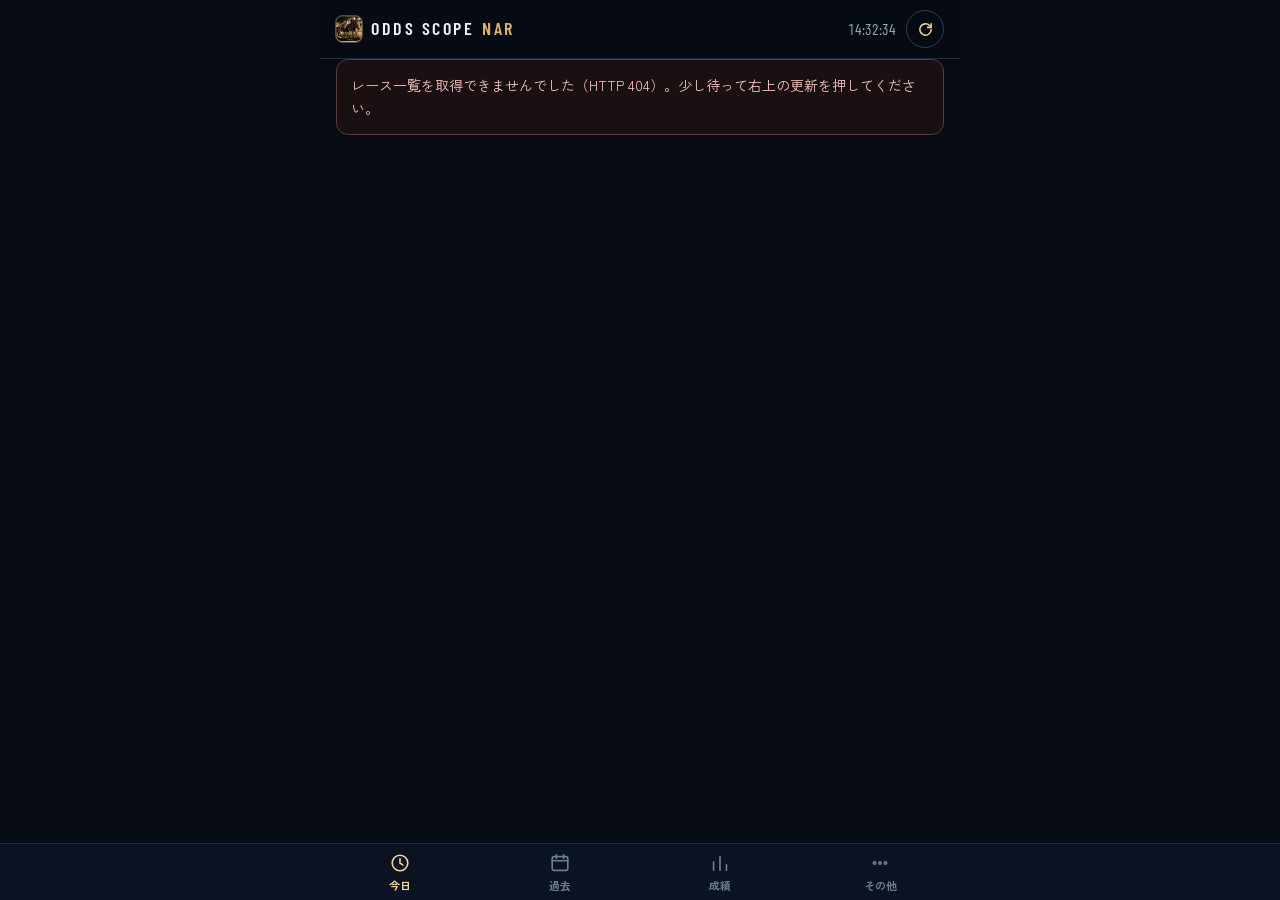
==== commit fc69e265: "Keep reserved future days apart from past meetings and never call them 完了 The auto-reservation impor" ====
--- a/index.html
+++ b/index.html
@@ -339,6 +339,7 @@
 .ns-dayhead{margin:22px 0 6px}
 .ns-dayhead h1{display:flex;align-items:baseline;gap:12px;margin:0}
 .ns-dayhead .d{font-family:var(--ns-num);font-size:46px;font-weight:500;line-height:1;letter-spacing:.02em;font-variant-numeric:tabular-nums}
+.ns-dayhead .r{margin-left:auto;align-self:center;padding:3px 10px;border-radius:999px;border:1px solid var(--ns-sand-lo);font-size:12px;font-weight:700;letter-spacing:.08em;color:var(--ns-sand)}
 .ns-dayhead .w{font-family:var(--ns-head);font-size:16px;font-weight:700;letter-spacing:.24em;color:var(--ns-sand)}
 .ns-dayhead p{display:flex;flex-wrap:wrap;align-items:baseline;gap:4px 14px;margin:8px 0 0;font-family:var(--ns-head);font-size:13px;font-weight:600;letter-spacing:.18em;color:var(--ns-mute)}
 .ns-dayhead p em{margin-left:auto;font-style:normal;font-family:var(--ns-body);font-size:12px;font-weight:500;letter-spacing:.04em;color:var(--ns-faint)}
@@ -876,6 +877,7 @@
 function nsToday(){return new Date().toLocaleDateString('sv-SE',{timeZone:'Asia/Tokyo'})}
 function nsDayLabel(d){const [y,m,dd]=String(d).split('-').map(Number);return `${m}月${dd}日（${NS_WD[new Date(Date.UTC(y,m-1,dd)).getUTCDay()]}）`}
 function nsHM(iso){return String(iso||'').slice(11,16)}
+function nsAddDays(d,n){const [y,m,dd]=String(d).split('-').map(Number);const x=new Date(Date.UTC(y,m-1,dd+n));return x.toISOString().slice(0,10)}
 function nsMins(iso,now){return (new Date(iso)-now)/60000}
 function nsVenues(races){const v=[...new Set(races.filter(r=>r.status!=='cancelled').map(r=>r.baba_name))];return v.sort((a,b)=>((NS_VENUE_ORDER.indexOf(a)+99)%99)-((NS_VENUE_ORDER.indexOf(b)+99)%99))}
 function nsFinished(r,now){return r.status==='complete'||nsMins(r.start_iso,now)<-1}
@@ -902,7 +904,9 @@
   if(isToday){const nx=v=>{const r=nsNext(races.filter(x=>x.baba_name===v),now);return r?new Date(r.start_iso).getTime():Infinity};venues=venues.slice().sort((a,b)=>nx(a)-nx(b))}
   const rows=venues.map(v=>{
     const st=nsVenueStats(races,v,now,isToday),m=st.nx?nsMins(st.nx.start_iso,now):null,n=st.all.length;
+    const first=st.live.slice().sort((a,b)=>new Date(a.start_iso)-new Date(b.start_iso))[0],future=!isToday&&first&&nsMins(first.start_iso,now)>0;
     const next=st.nx?`<span class="ns-vnext"><small>次は ${st.nx.race}R</small><b>${nsHM(st.nx.start_iso)}</b></span>`
+      :future?`<span class="ns-vnext"><small>${first.race}R発走・全${st.live.length}レース</small><b>${nsHM(first.start_iso)}</b></span>`
       :`<span class="ns-vnext"><small>${isToday?'本日':'全'+st.live.length+'レース'}</small><b class="end">${isToday?'終了':'完了'}</b></span>`;
     const left=st.nx&&m<60?`<span class="ns-vleft${m<=16?' soon':''}"><b>${Math.ceil(m)}</b><small>分後</small></span>`:'<span class="ns-vleft"></span>';
     // 距離標のような目盛り：1レース1目盛り。終わった所まで線を満たし、次のレースだけ光らせる
@@ -920,7 +924,8 @@
 const NS_WDL=['日曜日','月曜日','火曜日','水曜日','木曜日','金曜日','土曜日'];
 function nsDayHead(date,line){
   const [y,m,d]=String(date).split('-').map(Number),w=NS_WDL[new Date(Date.UTC(y,m-1,d)).getUTCDay()];
-  return `<header class="ns-dayhead"><h1><span class="d">${m}.${String(d).padStart(2,'0')}</span><span class="w">${w}</span></h1>${line?`<p>${line}</p>`:''}</header>`;
+  const rel=date===nsToday()?'':date===nsAddDays(nsToday(),1)?'明日':date>nsToday()?'予約済み':'';
+  return `<header class="ns-dayhead"><h1><span class="d">${m}.${String(d).padStart(2,'0')}</span><span class="w">${w}</span>${rel?`<span class="r">${rel}</span>`:''}</h1>${line?`<p>${line}</p>`:''}</header>`;
 }
 function nsNextCard(r,now){
   if(!r)return '';
@@ -936,6 +941,7 @@
   if(r.status==='cancelled')state='<b>—</b>取消';
   else if(res)state=`<b>${(res.order||[]).slice(0,3).join('-')}</b>結果`;
   else if(isToday&&m>0)state=`<b class="${m<=16?'soon':''}">${m<60?Math.ceil(m)+'分':nsHM(r.start_iso)}</b>${m<60?'発走まで':''}`;
+  else if(m>0)state='<b>—</b>発走前';
   else state=m>-15?'<b>発走</b>結果待ち':'<b>—</b>結果待ち';
   const sub=[r.course,r.field_size?r.field_size+'頭':''].filter(Boolean).join('　');
   return `<button class="ns-race${r.status==='cancelled'?' off':''}" data-race="${esc(r.race_key)}"><span class="t"><b>${nsHM(r.start_iso)}</b><small>${r.race}R</small></span>
@@ -971,7 +977,11 @@
   const view=$('nsView');view.innerHTML='<div class="ns-skel"></div>';
   try{const r=await fetch('/api/days',{cache:'no-store'}),j=await r.json();if(!r.ok||!j.ok)throw new Error(j.error||'HTTP '+r.status);
     const today=nsToday(),days=(j.days||[]).filter(d=>d.date!=='2026-10-07');
-    view.innerHTML=`<div class="ns-title"><h1>過去の開催</h1><p>日付を押すと、競馬場ごとのレースと結果を見られます。</p></div>${days.length?`<div class="ns-days">${days.map(d=>`<a class="ns-dayrow" href="${d.date===today?'#/':'#/past/'+esc(d.date)}"><b>${nsDayLabel(d.date)}${d.date===today?'　今日':''}</b><span>${esc(d.venues||'')}</span><em>${d.complete}/${d.races}</em></a>`).join('')}</div>`:'<div class="ns-empty">まだ記録された開催はありません。</div>'}`}
+    const future=days.filter(d=>d.date>today).sort((a,b)=>a.date.localeCompare(b.date)),past=days.filter(d=>d.date<today);
+    const row=(d,tag,count)=>`<a class="ns-dayrow" href="#/past/${esc(d.date)}"><b>${nsDayLabel(d.date)}${tag?'　'+tag:''}</b><span>${esc(d.venues||'')}</span><em>${count}</em></a>`;
+    view.innerHTML=`<div class="ns-title"><h1>開催の記録</h1><p>日付を押すと、競馬場ごとのレースと結果を見られます。</p></div>
+    ${future.length?`<div class="ns-sub"><h2>予約済み</h2><small>公式の出走表から自動で予約</small></div><div class="ns-days">${future.map(d=>row(d,d.date===nsAddDays(today,1)?'明日':'',d.races+'レース')).join('')}</div>`:''}
+    <div class="ns-sub"><h2>過去の開催</h2><small>結果確定 / レース数</small></div>${past.length?`<div class="ns-days">${past.map(d=>row(d,'',d.complete+'/'+d.races)).join('')}</div>`:'<div class="ns-empty">まだ記録された開催はありません。</div>'}`}
   catch(e){view.innerHTML=`<div class="ns-err">開催日の一覧を取得できませんでした：${esc(e.message)}</div>`}
 }
 async function nsHealth(){
